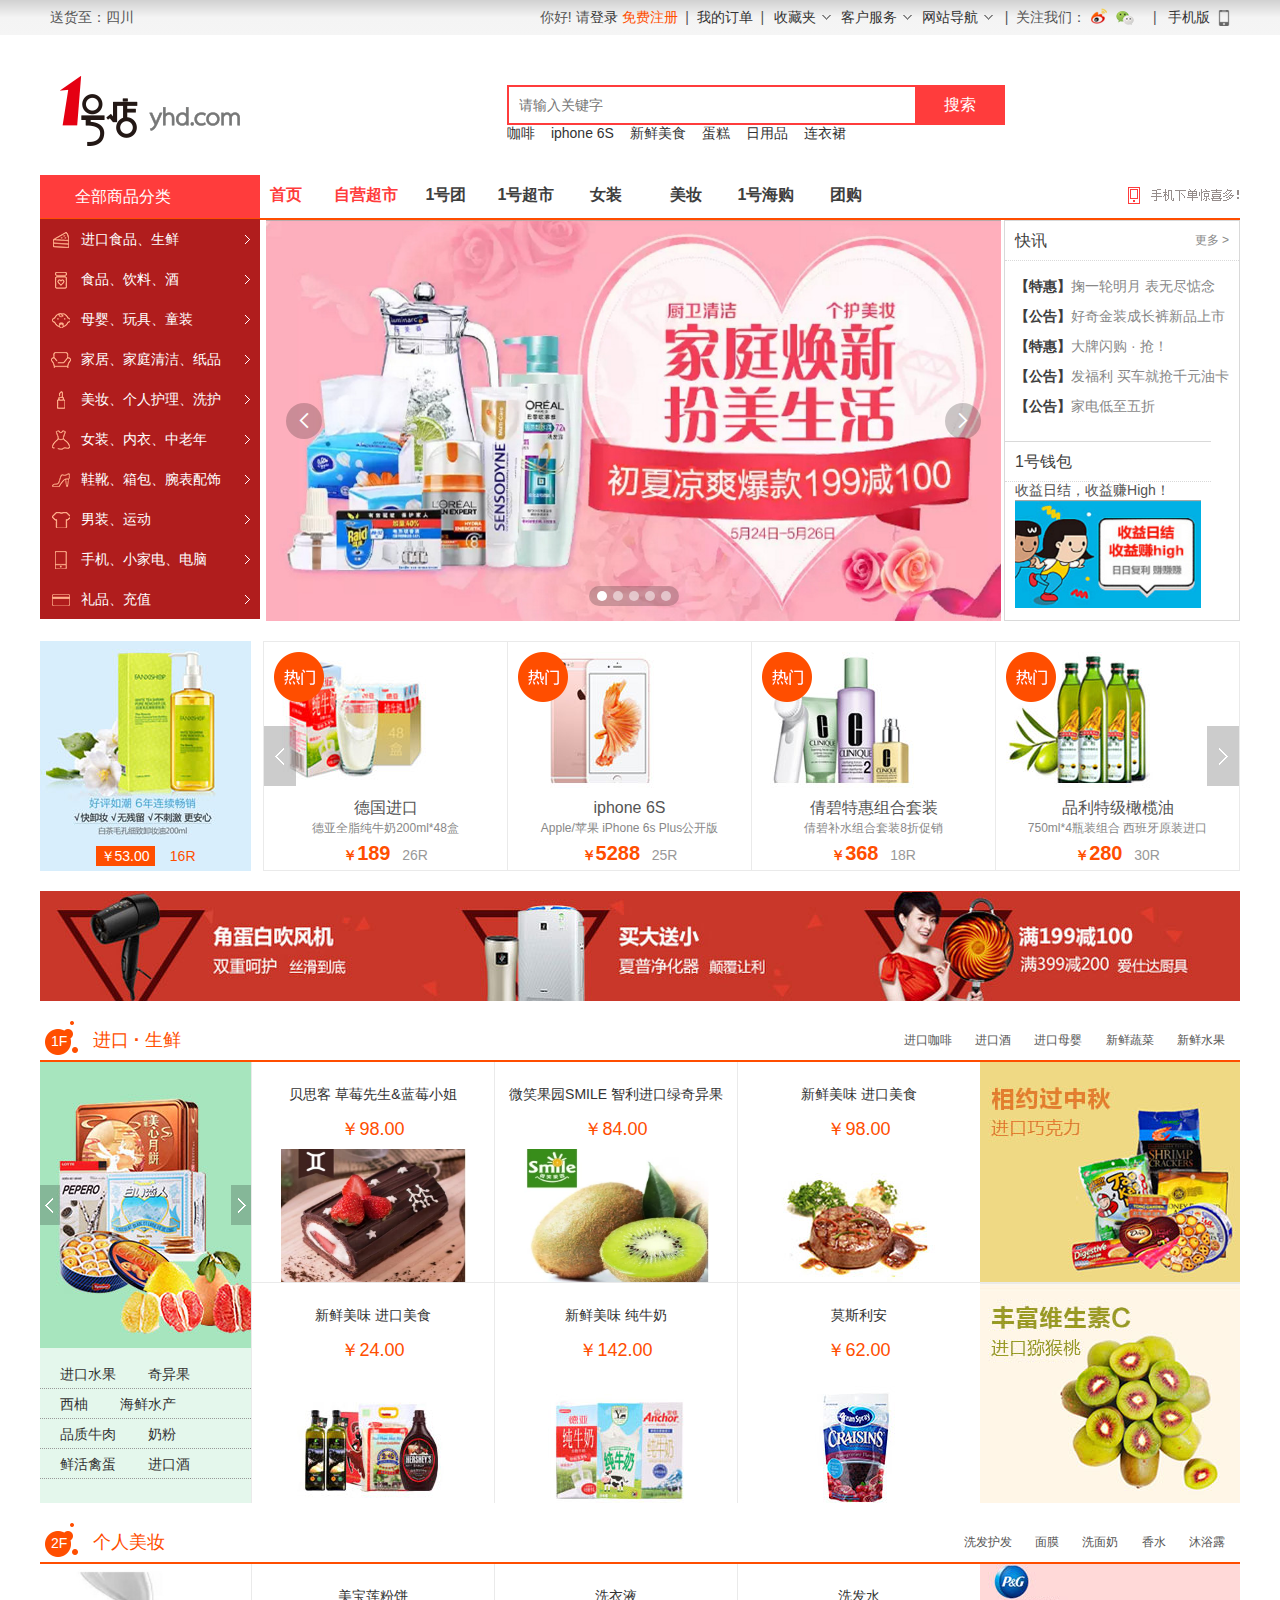
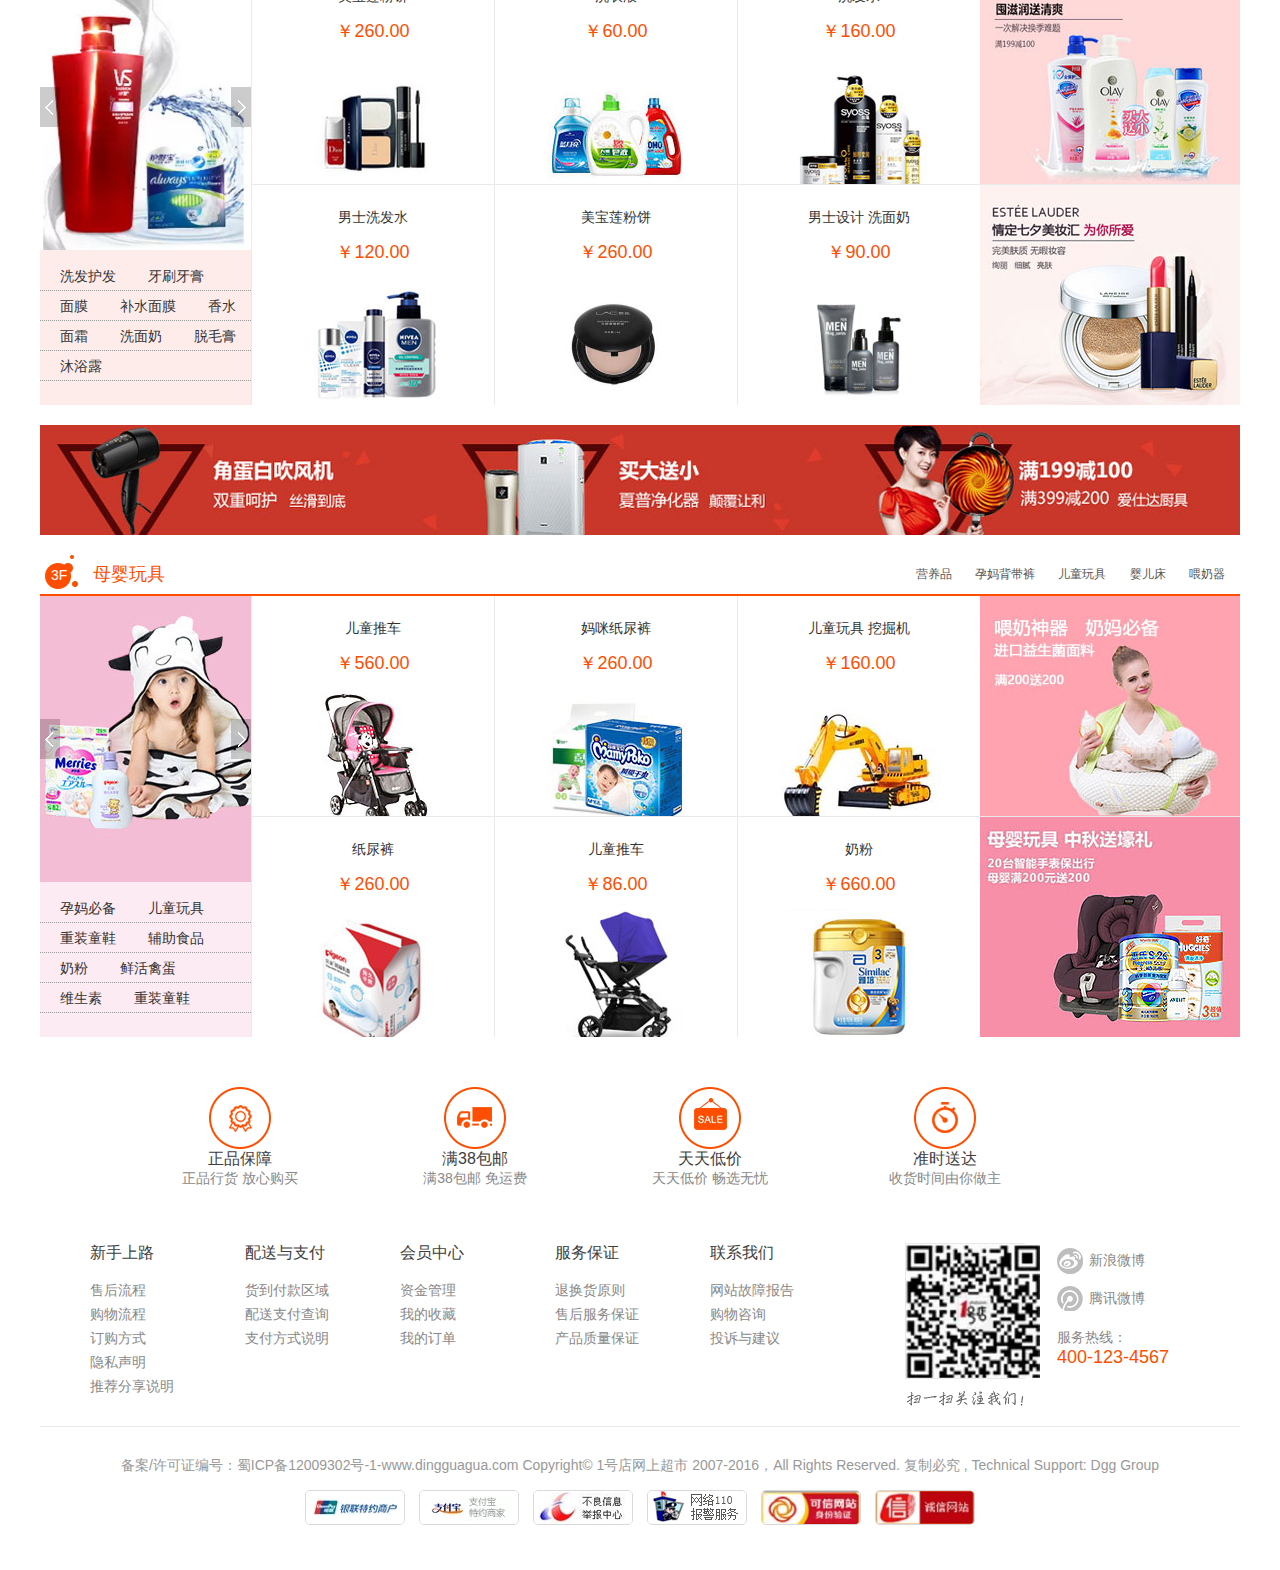
==== oneshop-web/target/oneshop-web/index.html @ 308c6af7 "2021-03-15 am" ====
<!DOCTYPE html>
<html>
<head lang="en">
    <meta charset="UTF-8">
    <title></title>
    <link type="text/css" rel="stylesheet" href="css/style.css"/>
    <link rel="stylesheet" href="third-party/layui/css/layui.css">
    <script src="third-party/jquery-1.8.3.min.js"></script>
    <script src="third-party/layui/layui.js"></script>
    <title>一号店</title>

</head>
<body>
<!--网页头部-->
<header>
    <div class="soubg">
        <div class="sou fl">
            <div class="s_city_b">
                <span>送货至：四川</span>
            </div>
        </div>
        <div class="fr top_right">
            <div class="fl">
                你好! 请<a href="#">登录</a>
                <a href="#" style="color:#ff4e00;">免费注册</a>&nbsp; | &nbsp;<a href="#">我的订单</a>&nbsp; |
            </div>
            <ul class="ss">
                <li class="ss_list">
                    <a href="#">收藏夹</a>
                </li>
                <li class="ss_list">
                    <a href="#">客户服务</a>

                    <div class="ss_list_bg">
                        <div class="ss_list_c">
                            <ul>
                                <li><a href="#">客户服务</a></li>
                                <li><a href="#">客户服务</a></li>
                                <li><a href="#">客户服务</a></li>
                            </ul>
                        </div>
                    </div>
                </li>
                <li class="ss_list">
                    <a href="#">网站导航</a>
                </li>
            </ul>
            <span class="fl">&nbsp;&nbsp; | &nbsp;关注我们：</span>
            <span class="s_sh">
                    <a href="#" class="sh1">新浪</a>
                    <a href="#" class="sh2">微信</a>
                </span>
            <span class="fr">&nbsp;&nbsp; | &nbsp;
                    <a href="#">手机版&nbsp;
                        <img src="images/s_tel.png" align="absmiddle"/>
                    </a>
                </span>
        </div>
    </div>

    <div class="top">
        <div class="logo">
            <a href="#">
                <img src="images/logo.png"/>
            </a>
        </div>
        <div class="search">
            <form>
                <input type="search" value="" placeholder="请输入关键字" class="s_ipt"/>
                <input type="submit" value="搜索" class="s_btn"/>
            </form>
            <div class="fl">
                <a href="#">咖啡</a>
                <a href="#">iphone 6S</a>
                <a href="#">新鲜美食</a>
                <a href="#">蛋糕</a>
                <a href="#">日用品</a>
                <a href="#">连衣裙</a>
            </div>
        </div>
    </div>
</header>
<!--网页主题部分-->
<section class="center clear">
    <!--商品列表、焦点图-->
    <div class="clear">
        <div class="menu_bg">
            <div class="menu">
                <!--Begin 商品分类详情 Begin-->
                <nav class="nav">
                    <div class="nav_t">全部商品分类</div>
                    <div class="leftNav">
                        <!--左边购物列表导航-->
                        <ul>
                            <li>
                                <div class="fj">
                                    <span class="n_img"><span></span><img src="images/nav1.png"/></span>
                                    <span class="fl">进口食品、生鲜</span>
                                </div>
                                <!--目前不显示，鼠标移入显示-->
                                <div class="zj">
                                    <div class="zj_l">
                                        <div class="zj_l_c">
                                            <h2>零食 / 糖果 / 巧克力</h2>
                                            <a href="#">坚果</a>|<a href="#">蜜饯</a>|<a href="#">红枣</a>|<a href="#">牛肉干</a>|<a
                                                href="#">巧克力</a>|
                                            <a href="#">口香糖</a>|<a href="#">海苔</a>|<a href="#">鱼干</a>|<a href="#">蜜饯</a>|<a
                                                href="#">红枣</a>|
                                            <a href="#">蜜饯</a>|<a href="#">红枣</a>|<a href="#">牛肉干</a>|<a href="#">蜜饯</a>|
                                        </div>
                                        <div class="zj_l_c">
                                            <h2>零食 / 糖果 / 巧克力</h2>
                                            <a href="#">坚果</a>|<a href="#">蜜饯</a>|<a href="#">红枣</a>|<a href="#">牛肉干</a>|<a
                                                href="#">巧克力</a>|
                                            <a href="#">口香糖</a>|<a href="#">海苔</a>|<a href="#">鱼干</a>|<a href="#">蜜饯</a>|<a
                                                href="#">红枣</a>|
                                            <a href="#">蜜饯</a>|<a href="#">红枣</a>|<a href="#">牛肉干</a>|<a href="#">蜜饯</a>|
                                        </div>
                                        <div class="zj_l_c">
                                            <h2>零食 / 糖果 / 巧克力</h2>
                                            <a href="#">坚果</a>|<a href="#">蜜饯</a>|<a href="#">红枣</a>|<a href="#">牛肉干</a>|<a
                                                href="#">巧克力</a>|
                                            <a href="#">口香糖</a>|<a href="#">海苔</a>|<a href="#">鱼干</a>|<a href="#">蜜饯</a>|<a
                                                href="#">红枣</a>|
                                            <a href="#">蜜饯</a>|<a href="#">红枣</a>|<a href="#">牛肉干</a>|<a href="#">蜜饯</a>|
                                        </div>
                                        <div class="zj_l_c">
                                            <h2>零食 / 糖果 / 巧克力</h2>
                                            <a href="#">坚果</a>|<a href="#">蜜饯</a>|<a href="#">红枣</a>|<a href="#">牛肉干</a>|<a
                                                href="#">巧克力</a>|
                                            <a href="#">口香糖</a>|<a href="#">海苔</a>|<a href="#">鱼干</a>|<a href="#">蜜饯</a>|<a
                                                href="#">红枣</a>|
                                            <a href="#">蜜饯</a>|<a href="#">红枣</a>|<a href="#">牛肉干</a>|<a href="#">蜜饯</a>|
                                        </div>
                                        <div class="zj_l_c">
                                            <h2>零食 / 糖果 / 巧克力</h2>
                                            <a href="#">坚果</a>|<a href="#">蜜饯</a>|<a href="#">红枣</a>|<a href="#">牛肉干</a>|<a
                                                href="#">巧克力</a>|
                                            <a href="#">口香糖</a>|<a href="#">海苔</a>|<a href="#">鱼干</a>|<a href="#">蜜饯</a>|<a
                                                href="#">红枣</a>|
                                            <a href="#">蜜饯</a>|<a href="#">红枣</a>|<a href="#">牛肉干</a>|<a href="#">蜜饯</a>|
                                        </div>
                                        <div class="zj_l_c">
                                            <h2>零食 / 糖果 / 巧克力</h2>
                                            <a href="#">坚果</a>|<a href="#">蜜饯</a>|<a href="#">红枣</a>|<a href="#">牛肉干</a>|<a
                                                href="#">巧克力</a>|
                                            <a href="#">口香糖</a>|<a href="#">海苔</a>|<a href="#">鱼干</a>|<a href="#">蜜饯</a>|<a
                                                href="#">红枣</a>|
                                            <a href="#">蜜饯</a>|<a href="#">红枣</a>|<a href="#">牛肉干</a>|<a href="#">蜜饯</a>|
                                        </div>
                                    </div>
                                    <div class="zj_r">
                                        <a href="#"><img src="images/n_img1.jpg" width="236" height="200"/></a>
                                        <a href="#"><img src="images/n_img2.jpg" width="236" height="200"/></a>
                                    </div>
                                </div>
                            </li>
                            <li>
                                <div class="fj">
                                    <span class="n_img"><span></span><img src="images/nav2.png"/></span>
                                    <span class="fl">食品、饮料、酒</span>
                                </div>
                                <div class="zj" style="top:-40px;">
                                    <div class="zj_l">
                                        <div class="zj_l_c">
                                            <h2>零食 / 糖果 / 巧克力2</h2>
                                            <a href="#">坚果</a>|<a href="#">蜜饯</a>|<a href="#">红枣</a>|<a href="#">牛肉干</a>|<a
                                                href="#">巧克力</a>|
                                            <a href="#">口香糖</a>|<a href="#">海苔</a>|<a href="#">鱼干</a>|<a href="#">蜜饯</a>|<a
                                                href="#">红枣</a>|
                                            <a href="#">蜜饯</a>|<a href="#">红枣</a>|<a href="#">牛肉干</a>|<a href="#">蜜饯</a>|
                                        </div>
                                        <div class="zj_l_c">
                                            <h2>零食 / 糖果 / 巧克力</h2>
                                            <a href="#">坚果</a>|<a href="#">蜜饯</a>|<a href="#">红枣</a>|<a href="#">牛肉干</a>|<a
                                                href="#">巧克力</a>|
                                            <a href="#">口香糖</a>|<a href="#">海苔</a>|<a href="#">鱼干</a>|<a href="#">蜜饯</a>|<a
                                                href="#">红枣</a>|
                                            <a href="#">蜜饯</a>|<a href="#">红枣</a>|<a href="#">牛肉干</a>|<a href="#">蜜饯</a>|
                                        </div>
                                    </div>
                                    <div class="zj_r">
                                        <a href="#"><img src="images/n_img1.jpg" width="236" height="200"/></a>
                                        <a href="#"><img src="images/n_img2.jpg" width="236" height="200"/></a>
                                    </div>
                                </div>
                            </li>
                            <li>
                                <div class="fj">
                                    <span class="n_img"><span></span><img src="images/nav3.png"/></span>
                                    <span class="fl">母婴、玩具、童装</span>
                                </div>
                                <div class="zj" style="top:-80px;">
                                    <div class="zj_l">
                                        <div class="zj_l_c">
                                            <h2>零食 / 糖果 / 巧克力3</h2>
                                            <a href="#">坚果</a>|<a href="#">蜜饯</a>|<a href="#">红枣</a>|<a href="#">牛肉干</a>|<a
                                                href="#">巧克力</a>|
                                            <a href="#">口香糖</a>|<a href="#">海苔</a>|<a href="#">鱼干</a>|<a href="#">蜜饯</a>|<a
                                                href="#">红枣</a>|
                                            <a href="#">蜜饯</a>|<a href="#">红枣</a>|<a href="#">牛肉干</a>|<a href="#">蜜饯</a>|
                                        </div>
                                    </div>
                                    <div class="zj_r">
                                        <a href="#"><img src="images/n_img1.jpg" width="236" height="200"/></a>
                                        <a href="#"><img src="images/n_img2.jpg" width="236" height="200"/></a>
                                    </div>
                                </div>
                            </li>
                            <li>
                                <div class="fj">
                                    <span class="n_img"><span></span><img src="images/nav4.png"/></span>
                                    <span class="fl">家居、家庭清洁、纸品</span>
                                </div>
                                <div class="zj" style="top:-120px;">
                                    <div class="zj_l">
                                        <div class="zj_l_c">
                                            <h2>零食 / 糖果 / 巧克力4</h2>
                                            <a href="#">坚果</a>|<a href="#">蜜饯</a>|<a href="#">红枣</a>|<a href="#">牛肉干</a>|<a
                                                href="#">巧克力</a>|
                                            <a href="#">口香糖</a>|<a href="#">海苔</a>|<a href="#">鱼干</a>|<a href="#">蜜饯</a>|<a
                                                href="#">红枣</a>|
                                            <a href="#">蜜饯</a>|<a href="#">红枣</a>|<a href="#">牛肉干</a>|<a href="#">蜜饯</a>|
                                        </div>
                                    </div>
                                    <div class="zj_r">
                                        <a href="#"><img src="images/n_img1.jpg" width="236" height="200"/></a>
                                        <a href="#"><img src="images/n_img2.jpg" width="236" height="200"/></a>
                                    </div>
                                </div>
                            </li>
                            <li>
                                <div class="fj">
                                    <span class="n_img"><span></span><img src="images/nav5.png"/></span>
                                    <span class="fl">美妆、个人护理、洗护</span>
                                </div>
                                <div class="zj" style="top:-160px;">
                                    <div class="zj_l">
                                        <div class="zj_l_c">
                                            <h2>零食 / 糖果 / 巧克力5</h2>
                                            <a href="#">坚果</a>|<a href="#">蜜饯</a>|<a href="#">红枣</a>|<a href="#">牛肉干</a>|<a
                                                href="#">巧克力</a>|
                                            <a href="#">口香糖</a>|<a href="#">海苔</a>|<a href="#">鱼干</a>|<a href="#">蜜饯</a>|<a
                                                href="#">红枣</a>|
                                            <a href="#">蜜饯</a>|<a href="#">红枣</a>|<a href="#">牛肉干</a>|<a href="#">蜜饯</a>|
                                        </div>
                                    </div>
                                    <div class="zj_r">
                                        <a href="#"><img src="images/n_img1.jpg" width="236" height="200"/></a>
                                        <a href="#"><img src="images/n_img2.jpg" width="236" height="200"/></a>
                                    </div>
                                </div>
                            </li>
                            <li>
                                <div class="fj">
                                    <span class="n_img"><span></span><img src="images/nav6.png"/></span>
                                    <span class="fl">女装、内衣、中老年</span>
                                </div>
                                <div class="zj" style="top:-200px;">
                                    <div class="zj_l">
                                        <div class="zj_l_c">
                                            <h2>零食 / 糖果 / 巧克力6</h2>
                                            <a href="#">坚果</a>|<a href="#">蜜饯</a>|<a href="#">红枣</a>|<a href="#">牛肉干</a>|<a
                                                href="#">巧克力</a>|
                                            <a href="#">口香糖</a>|<a href="#">海苔</a>|<a href="#">鱼干</a>|<a href="#">蜜饯</a>|<a
                                                href="#">红枣</a>|
                                            <a href="#">蜜饯</a>|<a href="#">红枣</a>|<a href="#">牛肉干</a>|<a href="#">蜜饯</a>|
                                        </div>
                                    </div>
                                    <div class="zj_r">
                                        <a href="#"><img src="images/n_img1.jpg" width="236" height="200"/></a>
                                        <a href="#"><img src="images/n_img2.jpg" width="236" height="200"/></a>
                                    </div>
                                </div>
                            </li>
                            <li>
                                <div class="fj">
                                    <span class="n_img"><span></span><img src="images/nav7.png"/></span>
                                    <span class="fl">鞋靴、箱包、腕表配饰</span>
                                </div>
                                <div class="zj" style="top:-240px;">
                                    <div class="zj_l">
                                        <div class="zj_l_c">
                                            <h2>零食 / 糖果 / 巧克力7</h2>
                                            <a href="#">坚果</a>|<a href="#">蜜饯</a>|<a href="#">红枣</a>|<a href="#">牛肉干</a>|<a
                                                href="#">巧克力</a>|
                                            <a href="#">口香糖</a>|<a href="#">海苔</a>|<a href="#">鱼干</a>|<a href="#">蜜饯</a>|<a
                                                href="#">红枣</a>|
                                            <a href="#">蜜饯</a>|<a href="#">红枣</a>|<a href="#">牛肉干</a>|<a href="#">蜜饯</a>|
                                        </div>
                                    </div>
                                    <div class="zj_r">
                                        <a href="#"><img src="images/n_img1.jpg" width="236" height="200"/></a>
                                        <a href="#"><img src="images/n_img2.jpg" width="236" height="200"/></a>
                                    </div>
                                </div>
                            </li>
                            <li>
                                <div class="fj">
                                    <span class="n_img"><span></span><img src="images/nav8.png"/></span>
                                    <span class="fl">男装、运动</span>
                                </div>
                                <div class="zj" style="top:-280px;">
                                    <div class="zj_l">
                                        <div class="zj_l_c">
                                            <h2>零食 / 糖果 / 巧克力8</h2>
                                            <a href="#">坚果</a>|<a href="#">蜜饯</a>|<a href="#">红枣</a>|<a href="#">牛肉干</a>|<a
                                                href="#">巧克力</a>|
                                            <a href="#">口香糖</a>|<a href="#">海苔</a>|<a href="#">鱼干</a>|<a href="#">蜜饯</a>|<a
                                                href="#">红枣</a>|
                                            <a href="#">蜜饯</a>|<a href="#">红枣</a>|<a href="#">牛肉干</a>|<a href="#">蜜饯</a>|
                                        </div>
                                    </div>
                                    <div class="zj_r">
                                        <a href="#"><img src="images/n_img1.jpg" width="236" height="200"/></a>
                                        <a href="#"><img src="images/n_img2.jpg" width="236" height="200"/></a>
                                    </div>
                                </div>
                            </li>
                            <li>
                                <div class="fj">
                                    <span class="n_img"><span></span><img src="images/nav9.png"/></span>
                                    <span class="fl">手机、小家电、电脑</span>
                                </div>
                                <div class="zj" style="top:-320px;">
                                    <div class="zj_l">
                                        <div class="zj_l_c">
                                            <h2>零食 / 糖果 / 巧克力9</h2>
                                            <a href="#">坚果</a>|<a href="#">蜜饯</a>|<a href="#">红枣</a>|<a href="#">牛肉干</a>|<a
                                                href="#">巧克力</a>|
                                            <a href="#">口香糖</a>|<a href="#">海苔</a>|<a href="#">鱼干</a>|<a href="#">蜜饯</a>|<a
                                                href="#">红枣</a>|
                                            <a href="#">蜜饯</a>|<a href="#">红枣</a>|<a href="#">牛肉干</a>|<a href="#">蜜饯</a>|
                                        </div>
                                    </div>
                                    <div class="zj_r">
                                        <a href="#"><img src="images/n_img1.jpg" width="236" height="200"/></a>
                                        <a href="#"><img src="images/n_img2.jpg" width="236" height="200"/></a>
                                    </div>
                                </div>
                            </li>
                            <li>
                                <div class="fj">
                                    <span class="n_img"><span></span><img src="images/nav10.png"/></span>
                                    <span class="fl">礼品、充值</span>
                                </div>
                                <div class="zj" style="top:-360px;">
                                    <div class="zj_l">
                                        <div class="zj_l_c">
                                            <h2>零食 / 糖果 / 巧克力10</h2>
                                            <a href="#">坚果</a>|<a href="#">蜜饯</a>|<a href="#">红枣</a>|<a href="#">牛肉干</a>|<a
                                                href="#">巧克力</a>|
                                            <a href="#">口香糖</a>|<a href="#">海苔</a>|<a href="#">鱼干</a>|<a href="#">蜜饯</a>|<a
                                                href="#">红枣</a>|
                                            <a href="#">蜜饯</a>|<a href="#">红枣</a>|<a href="#">牛肉干</a>|<a href="#">蜜饯</a>|
                                        </div>
                                    </div>
                                    <div class="zj_r">
                                        <a href="#"><img src="images/n_img1.jpg" width="236" height="200"/></a>
                                        <a href="#"><img src="images/n_img2.jpg" width="236" height="200"/></a>
                                    </div>
                                </div>
                            </li>
                        </ul>
                    </div>
                </nav>
                <!--End 商品分类详情 End-->
                <nav>
                    <ul class="menu_r">
                        <li class="active"><a href="">首页</a></li>
                        <li class="active"><a href="">自营超市</a></li>
                        <li><a href="">1号团</a></li>
                        <li><a href="">1号超市</a></li>
                        <li><a href="">女装</a></li>
                        <li><a href="">美妆</a></li>
                        <li><a href="">1号海购</a></li>
                        <li><a href="">团购</a></li>
                    </ul>
                </nav>
                <a href="#" class="m_ad"><img src="images/phone.png" alt=""/></a>
            </div>
        </div>
        <!--焦点图-->
        <div class="banner">
            <div class="layui-carousel" id="test1">
                <div carousel-item>
                    <div><img src="images/ban1.jpg" width="735px" height="401px"/></div>
                    <div><img src="images/baby_b1.jpg" width="735px" height="401px"/></div>
                    <div><img src="images/baby_b2.jpg" width="735px" height="401px"/></div>
                    <div><img src="images/ca_1.jpg" width="735px" height="401px"/></div>
                    <div><img src="images/ca_3.jpg" width="735px" height="401px"/></div>
                </div>
            </div>
        </div>
        <!--新闻列表-->
        <div class="inews">
            <div class="news_t">
                <h3 class="fl">快讯</h3>
                <span class="fr"><a href="#">更多 ></a></span>
            </div>
            <ul>
                <li><span>【特惠】</span><a href="#">掬一轮明月 表无尽惦念</a></li>
                <li><span>【公告】</span><a href="#">好奇金装成长裤新品上市</a></li>
                <li><span>【特惠】</span><a href="#">大牌闪购 · 抢！</a></li>
                <li><span>【公告】</span><a href="#">发福利 买车就抢千元油卡</a></li>
                <li><span>【公告】</span><a href="#">家电低至五折</a></li>
            </ul>
            <div class="charge_t">
                <h3>1号钱包</h3>
                <p>收益日结，收益赚High！</p>
                <img src="images/oneAD.jpg" alt=""/>
            </div>
        </div>
    </div>

    <!--Begin 热门商品 Begin-->
    <div class="content clear ">
        <div class="hot">
            <div class="img">
                <img src="images/l_img.jpg" width="188" height="188"/>
            </div>
            <div class="pri_bg">
                <span class="price fl">￥53.00</span>
                <span class="fr">16R</span>
            </div>
        </div>
        <div class="hot_pro">
            <div id="feature">
                <ul class="featureUL">
                    <li class="featureBox">
                        <div class="h_icon"><img src="images/hot.png" width="50" height="50"/></div>
                        <div class="imgbg">
                            <a href="#"><img src="images/hot1.jpg" width="160" height="136"/></a>
                        </div>
                        <div class="name">
                            <a href="#">
                                <h2>德国进口</h2>
                                德亚全脂纯牛奶200ml*48盒
                            </a>
                        </div>
                        <div class="price">
                            <strong>￥<span>189</span></strong> &nbsp; 26R
                        </div>
                    </li>
                    <li class="featureBox">
                        <div class="h_icon"><img src="images/hot.png" width="50" height="50"/></div>
                        <div class="imgbg">
                            <a href="#"><img src="images/hot2.jpg" width="160" height="136"/></a>
                        </div>
                        <div class="name">
                            <a href="#">
                                <h2>iphone 6S</h2>
                                Apple/苹果 iPhone 6s Plus公开版
                            </a>
                        </div>
                        <div class="price">
                            <strong>￥<span>5288</span></strong> &nbsp; 25R
                        </div>
                    </li>
                    <li class="featureBox">
                        <div class="h_icon"><img src="images/hot.png" width="50" height="50"/></div>
                        <div class="imgbg">
                            <a href="#"><img src="images/hot3.jpg" width="160" height="136"/></a>
                        </div>
                        <div class="name">
                            <a href="#">
                                <h2>倩碧特惠组合套装</h2>
                                倩碧补水组合套装8折促销
                            </a>
                        </div>
                        <div class="price">
                            <strong>￥<span>368</span></strong> &nbsp; 18R
                        </div>
                    </li>
                    <li class="featureBox">
                        <div class="h_icon"><img src="images/hot.png" width="50" height="50"/></div>
                        <div class="imgbg">
                            <a href="#"><img src="images/hot4.jpg" width="160" height="136"/></a>
                        </div>
                        <div class="name">
                            <a href="#">
                                <h2>品利特级橄榄油</h2>
                                750ml*4瓶装组合 西班牙原装进口
                            </a>
                        </div>
                        <div class="price">
                            <strong>￥<span>280</span></strong> &nbsp; 30R
                        </div>
                    </li>
                </ul>
                <a class="h_prev" href="#">Previous</a>
                <a class="h_next" href="#">Next</a>
            </div>
        </div>
    </div>

    <!--广告-->
    <div class="content">
        <img src="images/mban_2.jpg"/>
    </div>

    <!--Begin 进口 生鲜 Begin-->
    <section class="content clear">
        <div class="floorTitle ">
            <span class="floor_num">1F</span>
            <span class="fl">进口 <b>·</b> 生鲜</span>
            <div class="i_mores fr">
                <a href="#">进口咖啡</a>
                <a href="#">进口酒</a>
                <a href="#">进口母婴</a>
                <a href="#">新鲜蔬菜</a>
                <a href="#">新鲜水果</a>
            </div>
        </div>
        <div class="main">
            <div class="fresh_left">
                <div class="fre_ban">
                    <div id="imgPlay1">
                        <ul class="imgs" id="actor1">
                            <li><a href="#"><img src="images/fre_r.jpg" width="211" height="286"/></a></li>
                        </ul>
                        <div class="prevf">上一张</div>
                        <div class="nextf">下一张</div>
                    </div>
                </div>
                <div class="fresh_txt">
                    <div class="fresh_txt_c">
                        <a href="#">进口水果</a><a href="#">奇异果</a><a href="#">西柚</a><a href="#">海鲜水产</a><a
                            href="#">品质牛肉</a><a
                            href="#">奶粉</a><a href="#">鲜活禽蛋</a><a href="#">进口酒</a><a href="#">进口奶粉</a><a
                            href="#">鲜活禽蛋</a>
                    </div>
                </div>
            </div>
            <div class="fresh_mid">
                <ul>
                    <li>
                        <div class="name"><a href="#">贝思客 草莓先生&蓝莓小姐</a></div>
                        <div class="price">
                            <span>￥98.00</span>
                        </div>
                        <div class="img"><a href="#"><img src="images/fre_1.jpg" width="185" height="155"/></a></div>
                    </li>
                    <li>
                        <div class="name"><a href="#">微笑果园SMILE 智利进口绿奇异果</a></div>
                        <div class="price">
                            <span>￥84.00</span>
                        </div>
                        <div class="img"><a href="#"><img src="images/fre_2.jpg" width="185" height="155"/></a></div>
                    </li>
                    <li>
                        <div class="name"><a href="#">新鲜美味 进口美食</a></div>
                        <div class="price">
                            <span>￥98.00</span>
                        </div>
                        <div class="img"><a href="#"><img src="images/fre_3.jpg" width="185" height="155"/></a></div>
                    </li>
                    <li>
                        <div class="name"><a href="#">新鲜美味 进口美食</a></div>
                        <div class="price">
                            <span>￥24.00</span>
                        </div>
                        <div class="img"><a href="#"><img src="images/fre_4.jpg" width="185" height="155"/></a></div>
                    </li>
                    <li>
                        <div class="name"><a href="#">新鲜美味 纯牛奶</a></div>
                        <div class="price">
                            <span>￥142.00</span>
                        </div>
                        <div class="img"><a href="#"><img src="images/fre_5.jpg" width="185" height="155"/></a></div>
                    </li>
                    <li>
                        <div class="name"><a href="#">莫斯利安</a></div>
                        <div class="price">
                            <span>￥62.00</span>
                        </div>
                        <div class="img"><a href="#"><img src="images/fre_6.jpg" width="185" height="155"/></a></div>
                    </li>
                </ul>
            </div>
            <div class="fresh_right">
                <ul>
                    <li><a href="#"><img src="images/fre_b1.jpg" width="260" height="220"/></a></li>
                    <li><a href="#"><img src="images/fre_b2.jpg" width="260" height="220"/></a></li>
                </ul>
            </div>
        </div>
    </section>
    <!--End 进口 生鲜 End-->

    <!--Begin 个人美妆 Begin-->
    <section class="content clear">
        <div class="floorTitle ">
            <span class="floor_num">2F</span>
            <span class="fl">个人美妆</span>
            <div class="i_mores fr">
                <a href="#">洗发护发</a>
                <a href="#">面膜</a>
                <a href="#">洗面奶</a>
                <a href="#">香水</a>
                <a href="#">沐浴露</a>
            </div>
        </div>
        <div class="main">
            <div class="make_left">
                <div class="make_ban">
                    <div id="imgPlay3">
                        <ul class="imgs" id="actor3">
                            <li><a href="#"><img src="images/make_r.jpg" width="211" height="286"/></a></li>
                        </ul>
                        <div class="prev_m">上一张</div>
                        <div class="next_m">下一张</div>
                    </div>
                </div>
                <div class="fresh_txt">
                    <div class="fresh_txt_c">
                        <a href="#">洗发护发</a><a href="#">牙刷牙膏</a><a href="#">面膜</a><a href="#">补水面膜</a><a href="#">香水</a><a
                            href="#">面霜</a><a href="#">洗面奶</a><a href="#">脱毛膏</a><a href="#">沐浴露</a>
                    </div>
                </div>
            </div>
            <div class="fresh_mid">
                <ul>
                    <li>
                        <div class="name"><a href="#">美宝莲粉饼</a></div>
                        <div class="price">
                            <span>￥260.00</span>
                        </div>
                        <div class="img"><a href="#"><img src="images/make_1.jpg" width="185" height="155"/></a></div>
                    </li>
                    <li>
                        <div class="name"><a href="#">洗衣液</a></div>
                        <div class="price">
                            <span>￥60.00</span>
                        </div>
                        <div class="img"><a href="#"><img src="images/make_2.jpg" width="185" height="155"/></a></div>
                    </li>
                    <li>
                        <div class="name"><a href="#">洗发水</a></div>
                        <div class="price">
                            <span>￥160.00</span>
                        </div>
                        <div class="img"><a href="#"><img src="images/make_3.jpg" width="185" height="155"/></a></div>
                    </li>
                    <li>
                        <div class="name"><a href="#">男士洗发水</a></div>
                        <div class="price">
                            <span>￥120.00</span>
                        </div>
                        <div class="img"><a href="#"><img src="images/make_4.jpg" width="185" height="155"/></a></div>
                    </li>
                    <li>
                        <div class="name"><a href="#">美宝莲粉饼</a></div>
                        <div class="price">
                            <span>￥260.00</span>
                        </div>
                        <div class="img"><a href="#"><img src="images/make_5.jpg" width="185" height="155"/></a></div>
                    </li>
                    <li>
                        <div class="name"><a href="#">男士设计 洗面奶</a></div>
                        <div class="price">
                            <span>￥90.00</span>
                        </div>
                        <div class="img"><a href="#"><img src="images/make_6.jpg" width="185" height="155"/></a></div>
                    </li>
                </ul>
            </div>
            <div class="fresh_right">
                <ul>
                    <li><a href="#"><img src="images/make_b1.jpg" width="260" height="220"/></a></li>
                    <li><a href="#"><img src="images/make_b2.jpg" width="260" height="220"/></a></li>
                </ul>
            </div>
        </div>
    </section>
    <!--End 个人美妆 End-->

    <div class="content">
        <img src="images/mban_2.jpg" width="1200" height="110"/>
    </div>

    <!--Begin 母婴玩具 Begin-->
    <section class="content">
        <div class="floorTitle">
            <span class="floor_num">3F</span>
            <span class="fl">母婴玩具</span>
            <div class="i_mores fr">
                <a href="#">营养品</a>
                <a href="#">孕妈背带裤</a>
                <a href="#">儿童玩具</a>
                <a href="#">婴儿床</a>
                <a href="#">喂奶器</a>
            </div>
        </div>
        <div class="main">
            <div class="baby_left">
                <div class="baby_ban">
                    <div id="imgPlay4">
                        <ul class="imgs" id="actor4">
                            <li><a href="#"><img src="images/baby_r.jpg" width="211" height="286"/></a></li>
                            <li><a href="#"><img src="images/baby_r.jpg" width="211" height="286"/></a></li>
                            <li><a href="#"><img src="images/baby_r.jpg" width="211" height="286"/></a></li>
                        </ul>
                        <div class="prev_b">上一张</div>
                        <div class="next_b">下一张</div>
                    </div>
                </div>
                <div class="fresh_txt">
                    <div class="fresh_txt_c">
                        <a href="#">孕妈必备</a><a href="#">儿童玩具</a><a href="#">重装童鞋</a><a href="#">辅助食品</a><a
                            href="#">奶粉</a><a
                            href="#">鲜活禽蛋</a><a href="#">维生素</a><a href="#">重装童鞋</a><a href="#">辅助食品</a>
                    </div>
                </div>
            </div>
            <div class="fresh_mid">
                <ul>
                    <li>
                        <div class="name"><a href="#">儿童推车</a></div>
                        <div class="price">
                            <span>￥560.00</span>
                        </div>
                        <div class="img"><a href="#"><img src="images/baby_1.jpg" width="185" height="155"/></a></div>
                    </li>
                    <li>
                        <div class="name"><a href="#">妈咪纸尿裤</a></div>
                        <div class="price">
                            <span>￥260.00</span>
                        </div>
                        <div class="img"><a href="#"><img src="images/baby_2.jpg" width="185" height="155"/></a></div>
                    </li>
                    <li>
                        <div class="name"><a href="#">儿童玩具 挖掘机</a></div>
                        <div class="price">
                            <span>￥160.00</span>
                        </div>
                        <div class="img"><a href="#"><img src="images/baby_3.jpg" width="185" height="155"/></a></div>
                    </li>
                    <li>
                        <div class="name"><a href="#">纸尿裤</a></div>
                        <div class="price">
                            <span>￥260.00</span>
                        </div>
                        <div class="img"><a href="#"><img src="images/baby_4.jpg" width="185" height="155"/></a></div>
                    </li>
                    <li>
                        <div class="name"><a href="#">儿童推车</a></div>
                        <div class="price">
                            <span>￥86.00</span>
                        </div>
                        <div class="img"><a href="#"><img src="images/baby_5.jpg" width="185" height="155"/></a></div>
                    </li>
                    <li>
                        <div class="name"><a href="#">奶粉</a></div>
                        <div class="price">
                            <span>￥660.00</span>
                        </div>
                        <div class="img"><a href="#"><img src="images/baby_6.jpg" width="185" height="155"/></a></div>
                    </li>
                </ul>
            </div>
            <div class="fresh_right">
                <ul>
                    <li><a href="#"><img src="images/baby_b1.jpg" width="260" height="220"/></a></li>
                    <li><a href="#"><img src="images/baby_b2.jpg" width="260" height="220"/></a></li>
                </ul>
            </div>
        </div>
    </section>
    <!--End 母婴玩具 End-->
</section>
<!--网页底部-->
<footer class="center">
    <!-- Footer -->
    <div class="b_btm_bg b_btm_c">
        <ul class="b_btm">
            <li>
                <a><img src="images/b1.png" width="62" height="62"/></a>
                <div><h2>正品保障</h2>正品行货 放心购买</div>
            </li>
            <li>
                <a><img src="images/b2.png" width="62" height="62"/></a>
                <div><h2>满38包邮</h2>满38包邮 免运费</div>
            </li>
            <li>
                <a><img src="images/b3.png" width="62" height="62"/></a>
                <div><h2>天天低价</h2>天天低价 畅选无忧</div>
            </li>
            <li>
                <a><img src="images/b4.png" width="62" height="62"/></a>
                <div><h2>准时送达</h2>收货时间由你做主</div>
            </li>
        </ul>
    </div>
    <div class="b_nav">
        <dl>
            <dt><a href="#">新手上路</a></dt>
            <dd><a href="#">售后流程</a></dd>
            <dd><a href="#">购物流程</a></dd>
            <dd><a href="#">订购方式</a></dd>
            <dd><a href="#">隐私声明</a></dd>
            <dd><a href="#">推荐分享说明</a></dd>
        </dl>
        <dl>
            <dt><a href="#">配送与支付</a></dt>
            <dd><a href="#">货到付款区域</a></dd>
            <dd><a href="#">配送支付查询</a></dd>
            <dd><a href="#">支付方式说明</a></dd>
        </dl>
        <dl>
            <dt><a href="#">会员中心</a></dt>
            <dd><a href="#">资金管理</a></dd>
            <dd><a href="#">我的收藏</a></dd>
            <dd><a href="#">我的订单</a></dd>
        </dl>
        <dl>
            <dt><a href="#">服务保证</a></dt>
            <dd><a href="#">退换货原则</a></dd>
            <dd><a href="#">售后服务保证</a></dd>
            <dd><a href="#">产品质量保证</a></dd>
        </dl>
        <dl>
            <dt><a href="#">联系我们</a></dt>
            <dd><a href="#">网站故障报告</a></dd>
            <dd><a href="#">购物咨询</a></dd>
            <dd><a href="#">投诉与建议</a></dd>
        </dl>
        <div class="b_tel_bg">
            <a href="#" class="b_sh1">新浪微博</a>
            <a href="#" class="b_sh2">腾讯微博</a>

            <p>
                服务热线：<br/>
                <span>400-123-4567</span>
            </p>
        </div>
        <div class="b_er">
            <div class="b_er_c"><img src="images/er.gif"/></div>
            <img src="images/ss.png"/>
        </div>
    </div>
    <div class="btmbg">
        <div class="btm">
            备案/许可证编号：蜀ICP备12009302号-1-www.dingguagua.com Copyright© 1号店网上超市 2007-2016，All Rights Reserved. 复制必究 ,
            Technical Support: Dgg Group <br/>
            <img src="images/b_1.gif"/>
            <img src="images/b_2.gif"/>
            <img src="images/b_3.gif"/>
            <img src="images/b_4.gif"/>
            <img src="images/b_5.gif"/>
            <img src="images/b_6.gif"/>
        </div>
    </div>
    <!--Footer -->
</footer>
</body>
</html>
<script>
    layui.use('carousel', function () {
        var carousel = layui.carousel;
        //建造实例
        carousel.render({
            elem: '#test1'
            , width: '735px' //设置容器宽度
            , height: '401px'
            , arrow: 'always' //始终显示箭头
            //,anim: 'updown' //切换动画方式
        });
    });
</script>
---- oneshop-web/target/oneshop-web/css/style.css ----
﻿*{
    margin: 0;
    padding: 0;
}
body {
    font-size: 12px;
    line-height: 25px;
    color: #555555;
    margin: 0 auto;
}
a {
    color: #555555;
    text-decoration: none;
}
a:hover {
    color: #ff4e00;
}
img {
    border: 0;
}
ul, li, dl, dt, dd {
    list-style: none;
}
.fl {
    float: left;
}
.fr {
    float: right;
}
.clear:after{
    content: '';
    display: block;
    clear: both;
}
.center{
    width: 1200px;
    margin: 0 auto;
}


/*---------------header---------------*/
.soubg {
    width: 100%;
    min-width: 1200px;
    height: 35px;
    line-height: 35px;
    background: linear-gradient(to bottom, #d1d1d1,  #f4f4f4, #f5f5f5);
}
.sou{
    margin-left: 50px;
}
.top_right{
    margin-right: 50px;
}
.s_city_b {
    width: 150px;
    height: 35px;
    float: left;
}
.ss {
    /*width: 225px;*/
    height: 35px;
    float: left;
}
.ss_list {
    height: 35px;
    background: url(../images/t_arrow.gif) no-repeat right center;
    float: left;
    margin-left: 10px;
    padding-right: 15px;
    position: relative;
}
.ss_list:hover .ss_list_bg {
    display: block;
}
.ss_list_bg {
    width: 116px;
    overflow: hidden;
    position: absolute;
    left: 50%;
    top: 29px;
    margin-left: -58px;
    z-index: 900;
    display: none;
}
.ss_list_c {
    overflow: hidden;
    background-color: #FFF;
    margin-top: 6px;
    padding: 10px 0;
    border: 1px solid #cdcdcd;
}
.ss_list_c ul li {
    height: 25px;
    line-height: 25px;
    overflow: hidden;
    text-align: center;
}
.s_sh {
    width: 55px;
    height: 35px;
    overflow: hidden;
    float: left;
}
.s_sh a {
    width: 20px;
    height: 35px;
    line-height: 35px;
    overflow: hidden;
    float: left;
    display: inline;
    margin: 0 3px;
    text-indent: -9999em;
}
.s_sh a.sh1 {
    background: url(../images/sh1.png) no-repeat center 8px;
}
.s_sh a.sh2 {
    background: url(../images/sh2.png) no-repeat center center;
}
/*头部，logo和搜索*/
.top {
    width: 1200px;
    height: 140px;
}
.logo {
    width: 207px;
    height: 72px;
    overflow: hidden;
    float: left;
    display: inline;
    margin-top: 40px;
    margin-left: 60px;
    box-sizing: border-box;
}
.search {
    width: 520px;
    height: 65px;
    overflow: hidden;
    float: left;
    display: inline;
    margin-left: 240px;
    margin-top: 50px;
}
.s_ipt {
    width: 408px;
    height: 40px;
    line-height: 36px;
    overflow: hidden;
    color: #555555;
    font-size: 14px;
    float: left;
    padding: 0 10px;
    border: 2px solid #ff3c3c;
    border-right: 0;
}
.s_btn {
    width: 90px;
    height: 40px;
    line-height: 40px;
    background-color: #ff3c3c;
    color: #FFF;
    font-size: 16px;
    text-align: center;
    float: left;
    border: 0;
    cursor: pointer;
}
.search a {
    margin-right: 12px;
    display: inline-block;
}
.i_car {
    width: 120px;
    height: 38px;
    line-height: 38px;
    background: #f6f6f6 url(../images/car.png) no-repeat 10px center;
    float: right;
    margin-top: 50px;
    border: 1px solid #d9d9d9;
    position: relative;
}
.car_t {
    width: 80px;
    height: 38px;
    overflow: hidden;
    font-size: 14px;
    margin-left: 38px;
    cursor: pointer;
    padding-left: 10px;
}
.car_t span {
    color: #ff3c3c;
}
.i_car:hover .car_bg {
    display: block;
}
.car_bg {
    width: 283px;
    overflow: hidden;
    background-color: #FFF;
    border: 1px solid #d9d9d9;
    position: absolute;
    right: -1px;
    top: 38px;
    z-index: 900;
    display: none;
}

/*---------------首页---------------*/
/*主体部分，焦点图部分*/
.menu_bg {
    width: 100%;
    min-width: 1200px;
    height: 43px;
    border-bottom: 2px solid #ff4e00;
}
.menu {
    width: 1200px;
    height: 43px;
    line-height: 43px;
    color: #3e3e3e;
    font-size: 16px;
    position: relative;
    z-index: 800;
}
ul.menu_r {
    width: 720px;
    height: 40px;
    line-height: 40px;
    float: left;
    margin-left: 211px;
}
ul.menu_r li {
    width: 70px;
    height: 40px;
    text-align: center;
    float: left;
    display: inline;
    margin-right: 10px;
    font-weight: bold;
}
ul.menu_r li a {
    color: #3e3e3e;
}
ul.menu_r li a:hover, ul.menu_r .active a {
    color: #ff3c3c;
}

.m_ad {
    width: 260px;
    height: 43px;
    line-height: 40px;
    overflow: hidden;
    color: #ff3600;
    font-size: 20px;
    font-weight: bold;
    text-align: right;
    float: right;
}
.nav {
    width: 220px;
    background-color: #ff3c3c;
    position: absolute;
    left: 0;
    top: 0;
}
.nav_t {
    width: 220px;
    height: 43px;
    line-height: 43px;
    overflow: hidden;
    color: #FFF;
    font-size: 16px;
    text-indent: 35px;
}
.leftNav {
    width: 220px;
    background-color: #b01d1d;
    position: absolute;
    left: 0;
    top: 44px;
}
.none {
    display: none;
}
.leftNav ul li {
    height: 40px;
    line-height: 40px;
    background: url(../images/n_arrow.gif) no-repeat 204px center;
    color: #FFF;
    font-size: 14px;
    margin-left: 1px;
    cursor: pointer;
    position: relative;
    /*鼠标移入过渡动画*/
    transition: all 1s;
}
/*鼠标移入商品列表，右移*/
.leftNav ul li:hover{
    transform: translate(20px,0);
}
.leftNav ul li .n_img {
    width: 20px;
    height: 21px;
    text-align: center;
    float: left;
    margin:0 10px ;
}
.leftNav ul li .n_img span {
    height: 100%;
    vertical-align: middle;
    display: inline-block;
}
.leftNav ul li .n_img img {
    vertical-align: middle;
}

.leftNav ul li ul {
    width: 220px;
    min-height: 70px;
    overflow: hidden;
    position: absolute;
    left: 196px;
    top: 0;
    border: 1px solid #d4d2d2;
    border-left: 0;
    z-index: 900;
    display: none;
}

.leftNav ul li ul li {
    width: 195px;
    height: auto;
    line-height: 25px;
    overflow: hidden;
    font-size: 12px;
    font-weight: normal;
    background: none;
    margin: 10px auto;
    padding: 0 0 5px;
    border-bottom: 1px dashed #d1d0d1;
}

.leftNav ul li ul li a {
    color: #989797;
    margin: 0 10px;
}

.leftNav ul li ul li a:hover {
    color: #e02d02;
}

.leftNav ul li ul li .n_t {
    width: 50px;
    height: 20px;
    line-height: 20px;
    overflow: hidden;
    text-align: center;
    font-weight: bold;
    float: left;
}

.leftNav ul li ul li .n_c {
    width: 142px;
    overflow: hidden;
    float: left;
}

.leftNav ul li ul li .n_c a {
    width: 60px;
    height: 20px;
    line-height: 20px;
    overflow: hidden;
    float: left;
    display: inline-block;
    margin: 0 0 0 10px;
}

.leftNav ul li .fj {
    width: 210px;
    height: 40px;
    line-height: 40px;
    display: inline;
    overflow: hidden;
    position: absolute;
    left: 0;
    top: 0;
    z-index: 901;
}

.leftNav ul li .fj.nuw {
    width: 211px;
    text-decoration: none;
    height: 40px;
    line-height: 40px;
    background-color: #FFF;
    color: #ff4e00;
    z-index: 800;
}
.leftNav .zj {
    width: 989px;
    height: 411px;
    overflow: hidden;
    background-color: #FFF;
    position: absolute;
    left: 210px;
    top: 0;
    /*控制鼠标移入出现或消失*/
    display: none;
}
.leftNav .zj .zj_l {
    width: 685px;
    height: 385px;
    overflow: hidden;
    float: left;
    display: inline;
    margin-left: 20px;
    margin-top: 15px;
}
.leftNav .zj .zj_l_c {
    width: 280px;
    height: 108px;
    line-height: 25px;
    color: #dbdbdb;
    float: left;
    display: block;
    margin-right: 50px;
    margin-bottom: 25px;
}
.leftNav .zj .zj_l_c h2 {
    height: 25px;
    line-height: 25px;
    color: #3e3e3e;
    font-size: 14px;
    font-weight: bold;
    margin-bottom: 5px;
    margin-left: 10px;
}
.leftNav .zj .zj_l_c a {
    line-height: 22px;
    font-size: 12px;
    padding: 0 10px;
    margin: 0;
}
.leftNav .zj .zj_r {
    width: 236px;
    height: 402px;
    float: right;
    margin-right: 10px;
    margin-top: 5px;
}
.leftNav .zj .zj_r img {
    width: 236px;
    height: 200px;
    display: block;
    margin-bottom: 1px;
}

/*焦点图*/
.banner {
    width: 700px;
    height: 401px;
    float: left;
    margin-left: 226px;
}
.banner .top_slide_wrap {
    width: 700px;
    height: 401px;
    overflow: hidden;
    position: relative;
    z-index: 1;
}
.num{
    position: absolute;
    bottom: 20px;
    right: 300px;
    z-index: 2;
}
.num li{
    float: left;
    width: 20px;
    height: 20px;
    line-height: 20px;
    border-radius: 50%;
    background: #ccc0b3;
    text-align: center;
    margin: 0 4px;
    font-weight: bold;
}
.num li a{
    color: #000;
}
.num li:hover{
    background: #ff3c3c;
}
.num li:hover a{
    color: #fff;
}
.banner .slide_box li {
    height: 401px;
    position: relative;
}




/* 焦点图左右按钮 */
.banner .op_btns {
    width: 700px;
    margin-top: -730px;
    position: relative;
    z-index: 3;
}
.banner .op_btns .op_btn {
    display: block;
    width: 32px;
    height: 60px;
    cursor: pointer;
    position: absolute;
    margin-top: 80px;
}
.banner .op_btns .op_prev {
    background: url(../images/b_left.png) no-repeat center top;
    left: 0;
    top: 420px;
}
.banner .op_btns .op_next {
    background: url(../images/b_right.png) no-repeat center top;
    right: 0;
    top: 420px;
}

/*新闻快讯*/
.inews {
    height: 399px;
    background-color: #FFF;
    float: right;
    border: 1px solid #d9d9d9;
}

.news_t {
    height: 39px;
    line-height: 39px;
    overflow: hidden;
    color: #3e3e3e;
    font-size: 16px;
    padding: 0 10px;
    border-bottom: 1px dotted #d9d9d9;
}
.news_t span {
    font-size: 12px;
    color: #888888;
}
.inews a {
    color: #888888;
}
.inews a:hover {
    color: #ff3c3c;
}
.news_t h3{
    height: 39px;
    line-height: 39px;
    color: #3e3e3e;
    font-size: 16px;
}
.inews ul {
    margin: 10px 10px 20px;
}
.inews ul li {
    height: 30px;
    line-height: 30px;
    overflow: hidden;
    color: #888888;
}
.inews ul li span {
    color: #3e3e3e;
    font-weight: bold;
}

.charge_t {
    width: 206px;
}
.charge_t h3{
    height: 39px;
    line-height: 39px;
    color: #3e3e3e;
    font-size: 16px;
    padding: 0 10px;
    margin-top: 10px;
    border-top: 1px solid #d9d9d9;
    border-bottom: 1px dotted #d9d9d9;
}
.charge_t p{
    margin-left: 10px;
}
.charge_t img{
    width: 90%;
    padding: 0 5%;
}


/*----------首页（热门商品）-----------*/
.content{
    margin-top: 20px;
}
.hot {
    width: 211px;
    height: 230px;
    overflow: hidden;
    background-color: #d8eefc;
    float: left;
    position: relative;
}
.hot .img {
    width: 188px;
    height: 188px;
    margin-top: 8px;
}
/*热门商品下面的图片鼠标移入放大动画*/
.hot .img img,.imgbg{
    -webkit-transition: all 0.5s;
    -moz-transition: all 0.5s;
    transition: all 0.5s;
}
.hot:hover img,.imgbg:hover{
    -moz-transform: scale(1.1, 1.1);
    -webkit-transform: scale(1.1, 1.1);
    -o-transform: scale(1.1, 1.1);
    -ms-transform: scale(1.1, 1.1);
    transform: scale(1.1, 1.1);
}
.hot .pri_bg {
    width: 100px;
    height: 20px;
    line-height: 20px;
    color: #ff4e00;
    position: absolute;
    left: 50%;
    margin-left: -50px;
    bottom: 5px;
}
.hot .price {
    height: 20px;
    line-height: 20px;
    overflow: hidden;
    background-color: #ff4e00;
    color: #FFF;
    font-size: 14px;
    text-align: center;
    float: left;
    padding: 0 5px;
    margin-right: 5px;
}
.hot_pro {
    width: 975px;
    height: 228px;
    overflow: hidden;
    background-color: #FFF;
    float: right;
    border: 1px solid #eaeaea;
}
.hot_pro #feature {

    overflow: hidden;
    position: relative;
}
.hot_pro #feature .button {
    position: absolute;
    left: 0;
    top: 0;
}
.hot_pro #feature .h_prev {
    width: 32px;
    height: 60px;
    overflow: hidden;
    background: url(../images/b_left.png) no-repeat center top;
    display: block;
    text-indent: -9999px;
    float: left;
    position: absolute;
    left: 0;
    top: 84px;
}
.hot_pro #feature .h_next {
    width: 32px;
    height: 60px;
    overflow: hidden;
    background: url(../images/b_right.png) no-repeat center top;
    display: block;
    text-indent: -9999px;
    float: left;
    position: absolute;
    right: 0;
    top: 84px;
}
.hot_pro .featureUL {
    width: 2800px;
    height: 375px;
    overflow: hidden;
    float: left;
    position: relative;
}
.hot_pro .featureBox {
    width: 243px;
    height: 228px;
    overflow: hidden;
    float: left;
    border-right: 1px solid #eaeaea;
    position: relative;
    z-index: 0;
}
.hot_pro .h_icon {
    width: 50px;
    height: 50px;
    overflow: hidden;
    position: absolute;
    left: 10px;
    top: 10px;
    z-index: 2;
}
.hot_pro .imgbg {
    width: 160px;
    height: 136px;
    margin-top: 10px;
    margin-left: 10px;
}
.hot_pro .name {
    height: 40px;
    line-height: 20px;
    overflow: hidden;
    color: #888888;
    font-size: 12px;
    text-align: center;
    margin-top: 10px;
}
.hot_pro .name h2 {
    height: 20px;
    line-height: 20px;
    color: #555555;
    font-size: 16px;
    text-align: center;
}
.hot_pro .name h2 a {
    color: #555555;
}
.hot_pro .name h2 a:hover {
    color: #555555;
    text-decoration: underline;
}
.hot_pro .name a {
    color: #888888;
}
.hot_pro .name a:hover {
    color: #888888;
    text-decoration: underline;
}
.hot_pro .price {
    height: 30px;
    line-height: 30px;
    overflow: hidden;
    color: #999999;
    text-align: center;
    text-transform: uppercase;
}
.hot_pro .price strong {
    color: #ff4e00;
    font-size: 14px;
}
.hot_pro .price span {
    font-size: 20px;
}

/*---------------首页（进口 生鲜）---------------*/
.floorTitle {
    width: 1190px;
    height: 39px;
    line-height: 39px;
    overflow: hidden;
    color: #ff4e00;
    font-size: 18px;
    padding: 0 5px;
    border-bottom: 2px solid #ff4e00;
}
.i_mores {
    font-size: 12px;
    color: #555555;
}
.i_mores a {
    color: #555555;
    margin: 0 10px;
}
.i_mores a:hover {
    color: #ff4e00;
}

.floor_num {
    width: 33px;
    height: 34px;
    line-height: 40px;
    overflow: hidden;
    background: url(../images/floor.png) no-repeat center top;
    color: #FFF;
    font-size: 14px;
    text-transform: uppercase;
    text-indent: 6px;
    float: left;
    display: inline-block;
    margin-right: 15px;
}
.fresh_left {
    width: 211px;
    height: 441px;
    overflow: hidden;
    background-color: #a6e5be;
    float: left;
}
.fre_ban {
    width: 211px;
    height: 286px;
    overflow: hidden;
}
.fre_ban #imgPlay1 {
    width: 211px;
    height: 286px;
    overflow: hidden;
    margin: 0 auto;
    zoom: 1;
    position: relative;
}

.fre_ban #imgPlay .imgs img {
    width: 211px;
}

.fre_ban #imgPlay1 .imgs li {
    position: relative;
    float: left;
    width: 211px;
    height: 286px;
}

.fre_ban #imgPlay1 .imgs {
    width: 5760px;
}

.fre_ban #imgPlay1 .btn {
    width: 112px;
    height: 29px;
    overflow: hidden;
    text-indent: -9999px;
    position: absolute;
    right: 12px;
    bottom: 12px;
}

.fre_ban #imgPlay1 .btn a {
    width: 46px;
    height: 71px;
    overflow: hidden;
    display: block;
    background: url(../images/b_left.png) no-repeat;
}

.fre_ban #imgPlay1 .btn a:hover {
    background: url(../images/b_left.png) no-repeat;
}

.fre_ban .prevf {
    width: 20px;
    height: 40px;
    overflow: hidden;
    background: url(../images/s_left.png) no-repeat;
    cursor: pointer;
    text-indent: -9999px;
    position: absolute;
    left: 0;
    top: 123px;
}

.fre_ban .nextf {
    width: 20px;
    height: 40px;
    overflow: hidden;
    background: url(../images/s_right.png) no-repeat;
    cursor: pointer;
    text-indent: -9999px;
    position: absolute;
    right: 0;
    top: 123px;
}

.fresh_txt {
    width: 211px;
    height: 155px;
    background: url(../images/s_txt.png) no-repeat center top;
    padding-top: 1px;
}

.fresh_txt_c {
    height: 120px;
    line-height: 30px;
    overflow: hidden;
    margin-top: 10px;
}

.fresh_txt_c a {
    display: inline-block;
    margin-left: 20px;
    margin-right: 12px;
}

.fresh_mid {
    width: 729px;
    height: 441px;
    overflow: hidden;
    background-color: #FFF;
    float: left;
}

.fresh_mid ul li {
    width: 242px;
    height: 220px;
    text-align: center;
    overflow: hidden;
    float: left;
    border-left: 1px solid #eaeaea;
    border-bottom: 1px solid #eaeaea;
}

.fresh_mid ul li .name {
    height: 40px;
    line-height: 40px;
    font-size: 14px;
    margin-top: 12px;
}

.fresh_mid ul li .price {
    height: 30px;
    line-height: 30px;
    overflow: hidden;
    text-transform: uppercase;
    color: #ff4e00;
    font-size: 14px;
}
.fresh_mid ul li .price span {
    font-size: 18px;
}
.fresh_mid ul li .img {
    margin-top: 5px;
}

.fresh_mid ul li .img img {
    -webkit-transition: all .5s;
    -moz-transition: all .5s;
    transition: all .5s;
}

.fresh_mid ul li:hover .img img {
    -moz-transform: scale(1.1, 1.1);
    -webkit-transform: scale(1.1, 1.1);
    -o-transform: scale(1.1, 1.1);
    -ms-transform: scale(1.1, 1.1);
    transform: scale(1.1, 1.1);
}

.fresh_right {
    width: 260px;
    height: 441px;
    overflow: hidden;
    background-color: #FFF;
    float: right;
}

.fresh_right ul li {
    width: 260px;
    height: 220px;
    overflow: hidden;
    border-bottom: 1px solid #eaeaea;
}


/*---------------首页（个人美妆）---------------*/
.make_left {
    width: 211px;
    height: 441px;
    overflow: hidden;
    background-color: #fabeb8;
    float: left;
}

.make_ban {
    width: 211px;
    height: 286px;
    overflow: hidden;
}

.make_ban #imgPlay3 {
    width: 211px;
    height: 286px;
    overflow: hidden;
    margin: 0 auto;
    zoom: 1;
    position: relative;
}

.make_ban #imgPlay3 .imgs img {
    width: 211px;
}

.make_ban #imgPlay3 .imgs li {
    position: relative;
    float: left;
    width: 211px;
    height: 286px;
}

.make_ban #imgPlay3 .imgs {
    width: 5760px;
}

.make_ban #imgPlay3 .btn {
    width: 112px;
    height: 29px;
    overflow: hidden;
    text-indent: -9999px;
    position: absolute;
    right: 12px;
    bottom: 12px;
}

.make_ban #imgPlay3 .btn a {
    width: 46px;
    height: 71px;
    overflow: hidden;
    display: block;
    background: url(../images/b_left.png) no-repeat;
}

.make_ban #imgPlay3 .btn a:hover {
    background: url(../images/b_left.png) no-repeat;
}

.make_ban .prev_m {
    width: 20px;
    height: 40px;
    overflow: hidden;
    background: url(../images/s_left.png) no-repeat;
    cursor: pointer;
    text-indent: -9999px;
    position: absolute;
    left: 0;
    top: 123px;
}

.make_ban .next_m {
    width: 20px;
    height: 40px;
    overflow: hidden;
    background: url(../images/s_right.png) no-repeat;
    cursor: pointer;
    text-indent: -9999px;
    position: absolute;
    right: 0;
    top: 123px;
}

/*---------------首页（母婴玩具）---------------*/
.baby_left {
    width: 211px;
    height: 441px;
    overflow: hidden;
    background-color: #f4bdd5;
    float: left;
}

.baby_ban {
    width: 211px;
    height: 286px;
    overflow: hidden;
}

.baby_ban #imgPlay4 {
    width: 211px;
    height: 286px;
    overflow: hidden;
    margin: 0 auto;
    zoom: 1;
    position: relative;
}

.baby_ban #imgPlay4 .imgs img {
    width: 211px;
}

.baby_ban #imgPlay4 .imgs li {
    position: relative;
    float: left;
    width: 211px;
    height: 286px;
}

.baby_ban #imgPlay4 .imgs {
    width: 5760px;
}

.baby_ban #imgPlay4 .btn {
    width: 112px;
    height: 29px;
    overflow: hidden;
    text-indent: -9999px;
    position: absolute;
    right: 12px;
    bottom: 12px;
}

.baby_ban #imgPlay4 .btn a {
    width: 46px;
    height: 71px;
    overflow: hidden;
    display: block;
    background: url(../images/b_left.png) no-repeat;
}

.baby_ban #imgPlay4 .btn a:hover {
    background: url(../images/b_left.png) no-repeat;
}

.baby_ban .prev_b {
    width: 20px;
    height: 40px;
    overflow: hidden;
    background: url(../images/s_left.png) no-repeat;
    cursor: pointer;
    text-indent: -9999px;
    position: absolute;
    left: 0;
    top: 123px;
}

.baby_ban .next_b {
    width: 20px;
    height: 40px;
    overflow: hidden;
    background: url(../images/s_right.png) no-repeat;
    cursor: pointer;
    text-indent: -9999px;
    position: absolute;
    right: 0;
    top: 123px;
}



/*---------------分类页面---------------*/
ul.cate {
    width: 105%;
    overflow: hidden;
}

ul.cate li {
    width: 295px;
    height: 220px;
    overflow: hidden;
    float: left;
    display: inline;
    margin-right: 6px;
}

.cate_nav {
    width: 209px;
    height: 409px;
    overflow: hidden;
    background-color: #f6f6f6;
    float: left;
    border: 1px solid #eaeaea;
}

.cate_nav dl {
    width: 189px;
    overflow: hidden;
    margin: 10px auto 0 auto;
    padding-bottom: 10px;
    border-bottom: 1px dotted #999999;
}

.cate_nav dl dt {
    height: 22px;
    overflow: hidden;
    color: #3e3e3e;
    font-size: 14px;
    clear: both;
    margin-left: 12px;
}

.cate_nav dl dt a {
    color: #3e3e3e;
}

.cate_nav dl dt a:hover {
    color: #ff4e00;
}

.cate_nav dl dd {
    height: 20px;
    overflow: hidden;
    color: #888888;
    float: left;
    display: inline;
    margin-left: 12px;
}

.cate_nav dl dd a {
    color: #888888;
}

.cate_nav dl dd a:hover {
    color: #555555;
    text-decoration: underline;
}

.nban {
    width: 977px;
    height: 401px;
    overflow: hidden;
    float: right;
    margin-top: 9px;
}

.nban .top_slide_wrap {
    width: 977px;
    height: 401px;
    overflow: hidden;
    position: relative;
    z-index: 1;
}

.nban .slide_box {
    height: 401px;
    overflow: hidden;
}

.nban .slide_box li {
    height: 401px;
    position: relative;
}

.nban .slide_box li a {
    width: 977px;
    height: 401px;
    display: block;
}

.nban .slide_box img {
    text-align: center;
    height: 420px;
}

.nban .slide_info {
    width: 977px;
    margin: -530px auto 0;
}

.nban .slide_info_card {
    width: 420px;
    height: 0;
    margin-top: 171px;
    color: #fff;
    position: relative;
}

.nban .slide_info_card a {
    color: #fff;
    text-decoration: none
}

.nban .slide_info_card .slide_info_card_bg {
    width: 420px;
    height: 200px;
    background: #0071c6;
    position: absolute;
    top: 0;
    left: 0;
    z-index: 1;
    opacity: .8;
}

.nban .slide_info_card .slide_info_card_text {
    width: 340px;
    height: 140px;
    padding: 30px 40px;
    position: absolute;
    top: 0;
    left: 0;
    z-index: 2
}

.nban .slide_info_card h2 {
    font-size: 40px;
    padding-bottom: 8px
}

.nban .slide_info_card p {
    font-size: 15px;
    line-height: 26px
}

.nban .slide_info_card p strong {
    font-size: 12px;
    height: 25px;
    display: inline-block;
    padding: 0 10px;
    background: #095b99;
    border-radius: 5px;
    color: #fff;
    margin-top: 8px
}

/* op_btns */
.nban .op_btns {
    width: 977px;
    margin-top: -730px;
    position: relative;
    z-index: 3;
}

.nban .op_btns .op_btn {
    display: block;
    width: 32px;
    height: 60px;
    cursor: pointer;
    overflow: hidden;
    position: absolute;
    margin-top: 80px;
}

.nban .op_btns .op_prev {
    background: url(../images/b_left.png) no-repeat center top;
    left: 0;
    top: 420px;
}

.nban .op_btns .op_next {
    background: url(../images/b_right.png) no-repeat center top;
    right: 0;
    top: 420px;
}

.nban .op_btns .op_prev span, .nban .op_btns .op_next span {
    display: block;
    width: 32px;
    height: 60px;
    margin: 8px 0 0 17px;
    cursor: pointer;
}

.nban .op_btns .op_prev span {
    background-position: 0 0;
}

.nban .op_btns .op_next span {
    background-position: -73px 0;
    margin-left: 20px;
}

/* bx-controls */
.nban .bx-wrapper .bx-controls {
    margin-top: -44px;
}

.nban .bx-wrapper .bx-controls .bx-pager {
    clear: both;
    text-align: center;
    position: relative;
    overflow: hidden;
}

.nban .bx-wrapper .bx-controls .bx-pager a {
    width: 15px;
    height: 15px;
    line-height: 15px;
    display: inline-block;
    overflow: hidden;
    margin: 15px 5px;
    background: url(../images/b.png) no-repeat center top;
}

.nban .bx-wrapper .bx-controls .bx-pager a:hover, .nban .bx-wrapper .bx-controls .bx-pager a.active {
    background: url(../images/b_h.png) no-repeat center top;
}

.t_color {
    color: #3e3e3e;
}

.milk_ban {
    width: 228px;
    height: 418px;
    overflow: hidden;
    float: left;
}

.milk_ban #imgPlaym {
    width: 228px;
    height: 418px;
    overflow: hidden;
    margin: 0 auto;
    zoom: 1;
    position: relative;
}

.milk_ban #imgPlaym .imgs img {
    width: 228px;
}

.milk_ban #imgPlaym .imgs li {
    position: relative;
    float: left;
    width: 228px;
    height: 418px;
}

.milk_ban #imgPlaym .imgs {
    width: 5760px;
}

.milk_ban #imgPlaym .btn {
    width: 112px;
    height: 29px;
    overflow: hidden;
    text-indent: -9999px;
    position: absolute;
    right: 12px;
    bottom: 12px;
}

.milk_ban #imgPlaym .btn a {
    width: 46px;
    height: 71px;
    overflow: hidden;
    display: block;
    background: url(../images/b_left.png) no-repeat;
}

.milk_ban #imgPlaym .btn a:hover {
    background: url(../images/b_left.png) no-repeat;
}

.milk_ban #imgPlaym .prevm {
    width: 20px;
    height: 40px;
    overflow: hidden;
    background: url(../images/s_left.png) no-repeat;
    cursor: pointer;
    text-indent: -9999px;
    position: absolute;
    left: 0;
    top: 190px;
}

.milk_ban #imgPlaym .nextm {
    width: 20px;
    height: 40px;
    overflow: hidden;
    background: url(../images/s_right.png) no-repeat;
    cursor: pointer;
    text-indent: -9999px;
    position: absolute;
    right: 0;
    top: 190px;
}

.milk_right {
    width: 972px;
    height: 418px;
    overflow: hidden;
    background-color: #FFF;
    float: right;
}

.milk_right ul li {
    width: 242px;
    height: 208px;
    overflow: hidden;
    float: left;
    border-right: 1px solid #eaeaea;
    border-bottom: 1px solid #eaeaea;
}

.milk_right ul li .img {
    width: 188px;
    height: 155px;
    overflow: hidden;
}

.milk_right ul li .img img {
    -webkit-transition: all .5s;
    -moz-transition: all .5s;
    transition: all .5s;
}

.milk_right ul li:hover .img img {
    -moz-transform: scale(1.1, 1.1);
    -webkit-transform: scale(1.1, 1.1);
    -o-transform: scale(1.1, 1.1);
    -ms-transform: scale(1.1, 1.1);
    transform: scale(1.1, 1.1);
}

.milk_right ul li .name {
    height: 20px;
    line-height: 20px;
    overflow: hidden;
    font-size: 14px;
    text-align: center;
    margin-top: 3px;
}

.milk_right ul li .price {
    height: 20px;
    line-height: 20px;
    overflow: hidden;
    color: #999999;
    text-align: center;
    text-transform: uppercase;
}

.milk_right ul li .price font {
    color: #ff4e00;
    font-size: 14px;
}

.milk_right ul li .price span {
    font-size: 18px;
}

.paper_ban {
    width: 228px;
    height: 418px;
    overflow: hidden;
    float: left;
}

.paper_ban #imgPlaypa {
    width: 228px;
    height: 418px;
    overflow: hidden;
    margin: 0 auto;
    zoom: 1;
    position: relative;
}

.paper_ban #imgPlaypa .imgs img {
    width: 228px;
}

.paper_ban #imgPlaypa .imgs li {
    position: relative;
    float: left;
    width: 228px;
    height: 418px;
}

.paper_ban #imgPlaypa .imgs {
    width: 5760px;
}

.paper_ban #imgPlaypa .btn {
    width: 112px;
    height: 29px;
    overflow: hidden;
    text-indent: -9999px;
    position: absolute;
    right: 12px;
    bottom: 12px;
}

.paper_ban #imgPlaypa .btn a {
    width: 46px;
    height: 71px;
    overflow: hidden;
    display: block;
    background: url(../images/b_left.png) no-repeat;
}

.paper_ban #imgPlaypa .btn a:hover {
    background: url(../images/b_left.png) no-repeat;
}

.paper_ban #imgPlaypa .prevpa {
    width: 20px;
    height: 40px;
    overflow: hidden;
    background: url(../images/s_left.png) no-repeat;
    cursor: pointer;
    text-indent: -9999px;
    position: absolute;
    left: 0;
    top: 190px;
}

.paper_ban #imgPlaypa .nextpa {
    width: 20px;
    height: 40px;
    overflow: hidden;
    background: url(../images/s_right.png) no-repeat;
    cursor: pointer;
    text-indent: -9999px;
    position: absolute;
    right: 0;
    top: 190px;
}

.bb_ban {
    width: 228px;
    height: 418px;
    overflow: hidden;
    float: left;
}

.bb_ban #imgPlayba {
    width: 228px;
    height: 418px;
    overflow: hidden;
    margin: 0 auto;
    zoom: 1;
    position: relative;
}

.bb_ban #imgPlayba .imgs img {
    width: 228px;
}

.bb_ban #imgPlayba .imgs li {
    position: relative;
    float: left;
    width: 228px;
    height: 418px;
}

.bb_ban #imgPlayba .imgs {
    width: 5760px;
}

.bb_ban #imgPlayba .btn {
    width: 112px;
    height: 29px;
    overflow: hidden;
    text-indent: -9999px;
    position: absolute;
    right: 12px;
    bottom: 12px;
}

.bb_ban #imgPlayba .btn a {
    width: 46px;
    height: 71px;
    overflow: hidden;
    display: block;
    background: url(../images/b_left.png) no-repeat;
}

.bb_ban #imgPlayba .btn a:hover {
    background: url(../images/b_left.png) no-repeat;
}

.bb_ban #imgPlayba .prevba {
    width: 20px;
    height: 40px;
    overflow: hidden;
    background: url(../images/s_left.png) no-repeat;
    cursor: pointer;
    text-indent: -9999px;
    position: absolute;
    left: 0;
    top: 190px;
}

.bb_ban #imgPlayba .nextba {
    width: 20px;
    height: 40px;
    overflow: hidden;
    background: url(../images/s_right.png) no-repeat;
    cursor: pointer;
    text-indent: -9999px;
    position: absolute;
    right: 0;
    top: 190px;
}

/*---------------分类列表---------------*/
.i_bg{
    width:100%; min-width:1200px; overflow:hidden;
}
.postion {
    width: 1200px;
    height: 40px;
    line-height: 40px;
    overflow: hidden;
    margin-top: 10px;
}
.postion i{
    color: red;
    font-weight: normal;
}
.n_ch {
    height: 23px;
    line-height: 23px;
    overflow: hidden;
    float: left;
    display: inline;
    margin-left: 10px;
    margin-top: 7px;
    padding: 0 10px;
    border: 1px dashed #ff4e00;
}

.n_ch i {
    color: #ff3200;
}

.n_ch a {
    width: 10px;
    height: 9px;
    overflow: hidden;
    float: right;
    margin-top: 7px;
    margin-left: 5px;
}

table.choice {
    border-collapse: collapse;
    border: 2px solid #cccccc;
    width:100%;
    margin:0 auto;

}
table.choice tr{
    vertical-align: top;
}
table.choice tr td {
    border-bottom: 1px solid #cccccc;
    padding: 10px;
}

table.choice tr td.td_a {
    color: #888888;
}

table.choice tr td.td_a a {
    display: inline-block;
    margin: 0 11px;
    color: #888888;
}

table.choice tr td.td_a a:hover, table.choice tr td.td_a a.now {
    color: #ff4e00;
}

.l_history {
    width: 209px;
    overflow: hidden;
    float: left;
    border: 1px solid #eaeaea;
}

.his_t {
    height: 38px;
    line-height: 38px;
    overflow: hidden;
    background: url(../images/h_t.gif) no-repeat 10px center;
    color: #ff4e00;
    font-size: 16px;
    padding-left: 22px;
    padding-right: 10px;
    border-bottom: 1px solid #eaeaea;
}

.his_t a {
    color: #888888;
    font-size: 14px;
}

.l_history ul li {
    height: 240px;
    overflow: hidden;
    border-bottom: 1px solid #eaeaea;
}

.l_history ul li .img {
    width: 185px;
    height: 162px;
    overflow: hidden;
    margin-top: 10px;
}
.l_history ul li .name {
    height: 25px;
    line-height: 25px;
    overflow: hidden;
    font-size: 14px;
    text-align: center;
    margin-top: 5px;
}

.l_history ul li .price {
    height: 25px;
    line-height: 25px;
    overflow: hidden;
    color: #999999;
    text-align: center;
    text-transform: uppercase;
}

.l_history ul li .price {
    color: #B00504;
    font-size: 18px;
}
.l_list {
    width: 972px;
    overflow: hidden;
    float: left;
    padding-bottom: 30px;
}
.list_t {
    height: 39px;
    line-height: 39px;
    overflow: hidden;
    border-bottom: 1px solid #eaeaea;
}
.list_or a {
    width: 68px;
    height: 23px;
    line-height: 23px;
    overflow: hidden;
    color: #555555;
    text-indent: 12px;
    float: left;
    display: inline;
    margin-right: -1px;
    margin-top: 6px;
    border: 1px solid #cccccc;
}

.list_or a:hover, .list_or a.now {
    color: #FFF;
    background-color: #ff4e00;
}

.list_or .i_up {
    width: 15px;
    height: 8px;
    line-height: 8px;
    overflow: hidden;
    background: url(../images/i_up.gif) no-repeat center top;
    text-indent: -9999em;
    float: right;
    margin-top: 6px;
    margin-right: 8px;
}

.list_or .i_down {
    width: 15px;
    height: 8px;
    line-height: 8px;
    overflow: hidden;
    background: url(../images/i_down.gif) no-repeat center top;
    text-indent: -9999em;
    float: right;
    margin-top: 0;
    margin-right: 8px;
}

.list_c {
    overflow: hidden;
    margin: 20px auto;
}

.list_c ul {
    overflow: hidden;
}

ul.cate_list {
    padding: 5px 0;
}

ul.cate_list li {
    width: 232px;
    height: 316px;
    overflow: hidden;
    float: left;
    display: inline;
    margin: 0 5px;
    text-align: center;
    padding: 10px;
    box-sizing: border-box;
}

ul.cate_list li:hover {
    background-color: #FFF;
    -webkit-box-shadow: 0 0 5px #e0e0e0;
    -moz-box-shadow: 0 0 5px #e0e0e0;
    box-shadow: 0 0 5px #e0e0e0;
}

ul.cate_list li .img {
    background-origin: border-box;
    background-clip: border-box;
    width: 210px;
    height: 185px;
    overflow: hidden;
    margin-top: 5px;
}

ul.cate_list li .price {
    width: 208px;
    height: 25px;
    line-height: 25px;
    overflow: hidden;
    text-transform: uppercase;
    margin-top: 10px;
    color: #ff4e00;
    font-size: 14px;
}

ul.cate_list li .price span {
    font-size: 18px;
}

ul.cate_list li .name {
    width: 208px;
    height: 25px;
    line-height: 25px;
    overflow: hidden;
    font-size: 14px;
}

ul.cate_list li .carbg {
    width: 209px;
    height: 30px;
    overflow: hidden;
    margin-top: 15px;
}

ul.cate_list li .carbg a.ss {
    width: 68px;
    height: 28px;
    line-height: 28px;
    overflow: hidden;
    background: url(../images/heart.png) no-repeat 10px center;
    color: #888888;
    text-indent: 33px;
    float: left;
    display: inline;
    margin-right: -1px;
    border: 1px solid #cccccc;
}

ul.cate_list li .carbg a.ss:hover {
    color: #888888;
    background: url(../images/heart_h.png) no-repeat 10px center;
}

/*ul.cate_list li:hover .carbg a.ss {*/
    /*color: #888888;*/
    /*background: url(../images/heart_h.png) no-repeat 10px center;*/
/*}*/

ul.cate_list li .carbg a.j_car {
    width: 138px;
    height: 28px;
    line-height: 28px;
    overflow: hidden;
    background: url(../images/cars.png) no-repeat 24px center;
    color: #ff4e00;
    text-indent: 47px;
    float: left;
    display: inline;
    margin-right: -1px;
    border: 1px solid #cccccc;
}

ul.cate_list li .carbg a.j_car:hover {
    color: #FFF;
    background:#ff4e00 url(../images/cars_h.png) no-repeat 24px center;
    border: 1px solid #ff4e00;
}

ul.cate_list li:hover .carbg a.j_car {
    color: #FFF;
    background:#ff4e00 url(../images/cars_h.png) no-repeat 24px center;
    border: 1px solid #ff4e00;
}

.pages {
    overflow: hidden;
    color: #888888;
    padding: 20px 10px;
    text-align: right;
    font-size: 16px;
    margin-top: 20px;
}
.pages span{
    height: 36px;
    line-height: 36px;
    display: inline-block;
    overflow: hidden;

}

.pages a {
    height: 36px;
    line-height: 36px;
    overflow: hidden;
    color: #666666;
    font-size: 16px;
    text-align: center;
    display: inline-block;
    padding: 0 12px;
    margin: 0 4px;
    border: 1px solid #cccccc;
    -webkit-border-radius: 2px;
    -moz-border-radius: 2px;
    border-radius: 2px;
}

.pages a:hover, .pages a.cur {
    color: #FFF;
    background-color: #ff4e00;
    border: 1px solid #ff4e00;
}

.pages a.p_pre:hover {
    background-color: #eaeaea;
    color: #555555;
    border: 1px solid #cccccc;
}

/*---------------品牌分类---------------*/
.brand_t {
    height: 40px;
    line-height: 40px;
    overflow: hidden;
    background: url(../images/h_t.gif) no-repeat left center;
    color: #ff4e00;
    font-size: 16px;
    padding-left: 14px;
}

ul.brand {
    width: 105%;
    overflow: hidden;
}

ul.brand li {
    width: 228px;
    height: 160px;
    overflow: hidden;
    float: left;
    display: inline;
    margin-right: 19px;
}

ul.brand li .img {
    width: 226px;
    height: 108px;
    overflow: hidden;
    border: 1px solid #eaeaea;
}

ul.brand li .name {
    height: 30px;
    line-height: 30px;
    overflow: hidden;
    color: #888888;
    text-align: center;
    font-size: 14px;
}

ul.brand li .name span {
    color: #3e3e3e;
}

.brand_img {
    width: 226px;
    height: 108px;
    overflow: hidden;
    margin: 10px;
    border-right: 1px solid #eaeaea;
}

.td_b a {
    margin-right: 25px;
}

.td_b a.now {
    color: #ff4e00;
}

/*---------------商品详情---------------*/
.fav_t {
    height: 28px;
    line-height: 28px;
    overflow: hidden;
    background-color: #f6f6f6;
    font-size: 14px;
    padding-left: 10px;
    border-bottom: 1px solid #eaeaea;
}

.pro_des {
    width: 520px;
    height: 490px;
    overflow: hidden;
    float: left;
    display: inline;
    margin-left: 30px;
}

.des_name {
    height: 50px;
    line-height: 25px;
    overflow: hidden;
    color: #888888;
    font-size: 14px;
}

.des_name p {
    color: #3e3e3e;
    font-size: 18px;
    font-weight: bold;
    margin: 0;
    padding: 0;
}

.des_price {
    height: 64px;
    line-height: 32px;
    overflow: hidden;
    margin-top: 25px;
    margin-bottom: 20px;
}

.des_price b {
    color: #ff3c3c;
    font-size: 18px;
}

.des_price span {
    font-size: 14px;
}

.des_choice {
    line-height: 40px;
    overflow: hidden;
    color: #888888;
}

.des_choice ul li {
    height: 28px;
    line-height: 28px;
    overflow: hidden;
    font-size: 14px;
    text-align: center;
    float: left;
    display: inline;
    margin-right: 10px;
    margin-top: 4px;
    margin-bottom: 2px;
    padding: 0 15px;
    border: 1px solid #cccccc;
    cursor: pointer;
    position: relative;
}

.des_choice ul li:hover {
    height: 26px;
    line-height: 26px;
    padding: 0 14px;
    overflow: hidden;
    border: 2px solid #ff3c3c;
}

.des_choice ul li .ch_img {
    width: 18px;
    height: 18px;
    overflow: hidden;
    background: url(../images/ch.png) no-repeat center top;
    position: absolute;
    right: 0;
    bottom: 0;
    display: none;
}

.des_choice ul li.checked {
    height: 26px;
    line-height: 26px;
    padding: 0 14px;
    overflow: hidden;
    border: 2px solid #ff3c3c;
}

.des_choice ul li.checked .ch_img {
    display: block;
}

.des_share {
    height: 60px;
    overflow: hidden;
    margin-top: 25px;
}

.des_share .d_sh {
    width: 68px;
    height: 27px;
    line-height: 27px;
    background: url(../images/sh.png) no-repeat 12px 5px;
    text-indent: 32px;
    float: left;
    border: 1px solid #FFF;
    cursor: pointer;
    position: relative;
}

.des_share .d_sh .d_sh_bg {
    width: 176px;
    height: 28px;
    overflow: hidden;
    border: 1px solid #eaeaea;
    position: absolute;
    left: 0;
    top: 27px;
    display: none;
}

.des_share .d_sh .d_sh_bg a {
    overflow: hidden;
    text-indent: 0;
    float: left;
    margin-left: 10px;
    margin-top: 6px;
}

.des_share .d_sh:hover {
    border: 1px solid #eaeaea;
}

.des_share .d_sh:hover .d_sh_bg {
    display: block;
}

.des_share .d_care {
    height: 27px;
    line-height: 27px;
    overflow: hidden;
    background: url(../images/care.png) no-repeat left center;
    float: left;
    display: inline;
    margin-left: 50px;
    padding-left: 22px;
}

.des_join {
    height: 45px;
    overflow: hidden;
    margin-top: 20px;
}

.j_nums {
    width: 78px;
    height: 43px;
    overflow: hidden;
    float: left;
    display: inline;
    margin-right: 10px;
    border: 1px solid #cccccc;
}

.n_ipt {
    width: 56px;
    height: 43px;
    line-height: 43px \9;
    background: none;
    color: #555555;
    font-size: 18px;
    text-align: center;
    float: left;
    padding: 0;
    border: 0;
}

.n_btn_1 {
    width: 21px;
    height: 21px;
    overflow: hidden;
    background: url(../images/jia.gif) no-repeat center top;
    float: right;
    border: 0;
    border-left: 1px solid #cccccc;
    border-bottom: 1px solid #cccccc;
    cursor: pointer;
}

.n_btn_2 {
    width: 21px;
    height: 21px;
    overflow: hidden;
    background: url(../images/jian.gif) no-repeat center top;
    float: right;
    border: 0;
    border-left: 1px solid #cccccc;
    cursor: pointer;
}

.s_brand {
    width: 188px;
    height: 188px;
    overflow: hidden;
    float: right;
    border: 1px solid #eaeaea;
}

.s_brand_img {
    width: 188px;
    height: 132px;
    overflow: hidden;
    border-bottom: 1px solid #eaeaea;
}

.s_brand_c {
    height: 55px;
    line-height: 55px;
    overflow: hidden;
    background-color: #f6f6f6;
    font-size: 16px;
    text-align: center;
}

.des_border {
    overflow: hidden;
    margin-bottom: 10px;
    border: 1px solid #eaeaea;
}

.des_tit {
    height: 28px;
    background-color: #f6f6f6;
    border-bottom: 1px solid #eaeaea;
    position: relative;
}

.des_tit ul {
    width: 100%;
    height: 29px;
    position: absolute;
    left: 0;
    top: 0;
}

.des_tit ul li {
    width: 110px;
    height: 29px;
    line-height: 27px;
    overflow: hidden;
    font-size: 14px;
    text-align: center;
    float: left;
}

.des_tit ul li.current {
    width: 109px;
    height: 27px;
    overflow: hidden;
    background-color: #FFF;
    border-right: 1px solid #FFF;
    border-top: 2px solid #ff4e00;
}

.des_t {
    height: 38px;
    line-height: 38px;
    overflow: hidden;
    background-color: #f6f6f6;
    color: #ff4e00;
    font-size: 14px;
    text-indent: 25px;
    border-bottom: 1px solid #eaeaea;
    border-top: 2px solid #ff4e00;
}

.team_list {
    width: 160px;
    height: 195px;
    overflow: hidden;
    float: left;
    display: inline;
    margin: 25px 30px;
}

.team_list .img {
    width: 160px;
    height: 140px;
    overflow: hidden;
}

.team_list .name {
    width: 160px;
    height: 25px;
    line-height: 25px;
    overflow: hidden;
}

.team_list .price {
    height: 25px;
    line-height: 25px;
    overflow: hidden;
    color: #999999;
    text-align: center;
    text-transform: uppercase;
    position: relative;
}

.team_list .price font {
    color: #ff4e00;
    font-size: 14px;
}

.team_list .price span {
    font-size: 16px;
}

.team_list .price .checkbox {
    width: 25px;
    height: 20px;
    overflow: hidden;
    text-align: left;
    position: absolute;
    left: 0;
    top: 4px;
}

.team_icon {
    width: 25px;
    height: 25px;
    overflow: hidden;
    float: left;
    display: inline;
    margin: 90px 0;
}

.team_sum {
    width: 145px;
    height: 125px;
    overflow: hidden;
    color: #ff4e00;
    float: left;
    display: inline;
    margin-left: 20px;
    margin-top: 50px;
}

.team_sum span {
    font-size: 18px;
}

.sum_ipt {
    width: 58px;
    height: 23px;
    line-height: 23px;
    background: none;
    color: #555555;
    font-size: 16px;
    text-align: center;
    padding: 0;
    margin: 5px auto 10px auto;
    border: 1px solid #eaeaea;
}

.des_con {
    overflow: hidden;
    margin: 25px;
}

table.jud_tab {
    height: 128px;
    overflow: hidden;
    margin: 25px 20px 0 20px;
    border-collapse: collapse;
    border: 1px solid #eaeaea;
}

.jud_per {
    color: #ff4e00;
    font-size: 14px;
    text-align: center;
}

.jud_per p {
    margin: 0;
    padding: 0;
    font-size: 34px;
    line-height: 36px;
}

.jud_bg {
    background: url(../images/s_line.gif) no-repeat left center;
    padding: 0 30px;
    line-height: 22px;
}

table.jud_list tr td {
    border-collapse: collapse;
    border-bottom: 1px solid #eaeaea;
    padding: 20px;
    line-height: 22px;
}

/*begin  mask layer  begin*/
.black_overlay {
    width: 100%;
    height: 100%;
    background: url(../images/box_bg.png) repeat center top;
    display: none;
    position: fixed;
    top: 0;
    left: 0;
    z-index: 900;
}

.white_content {
    width: 540px;
    min-height: 100px;
    height: 100px;
    background: url(../images/box.png) repeat center top;
    display: none;
    position: fixed;
    top: 30%;
    left: 50%;
    margin-left: -270px;
    z-index: 901;
}

.white_d {
    width: 520px;
    overflow: hidden;
    background-color: #FFF;
    margin: 10px;
    padding-bottom: 50px;
}

.notice_t {
    width: 500px;
    height: 30px;
    line-height: 30px;
    overflow: hidden;
    font-size: 16px;
    margin: 1px auto;
}

.notice_c {
    width: 480px;
    overflow: hidden;
    margin-top: 10px;
}

.b_sure {
    width: 120px;
    height: 40px;
    line-height: 40px;
    overflow: hidden;
    background-color: #ff4e00;
    color: #FFF;
    font-size: 14px;
    text-align: center;
    float: left;
    display: inline;
    margin-right: 10px;
    border: 0;
}

.b_sure:hover {
    color: #FFF;
}

.b_buy {
    width: 118px;
    height: 38px;
    line-height: 38px;
    overflow: hidden;
    background-color: #f6f6f6;
    color: #ff4e00;
    font-size: 14px;
    text-align: center;
    float: left;
    display: inline;
    margin-right: 10px;
    border: 1px solid #eaeaea;
}

.b_buy:hover {
    color: #ff4e00;
}

/*end  mask layer  end*/



/*---------------Footer---------------*/
.b_btm_bg {
    width: 100%;
    min-width: 1200px;
    overflow: hidden;
    margin: 30px auto;
    padding: 20px;
    box-sizing: border-box;
}

.b_btm_c {
    background-color: #FFF;
}
.b_btm{
    margin-left: 50px;
}

.b_btm li {
    color: #888888;
    font-size: 14px;
    width:210px;
    float:left;
    margin-left:25px;
    text-align: center;
}
.b_btm li img{
    transition: all 3s;
}
.b_btm li img:hover{
    transform: rotate(360deg) scale(1.2);
}
.b_btm li h2 {
    color: #3e3e3e;
    font-size: 16px;
    font-weight: normal;
}
.b_nav {
    padding: 0 50px;
    overflow: hidden;
    margin: 20px auto;
}
.b_nav dl {
    width: 125px;
    height: 165px;
    overflow: hidden;
    float: left;
    display: inline;
    margin-right: 30px;
}

.b_nav dl dt {
    height: 30px;
    line-height: 30px;
    overflow: hidden;
    color: #3e3e3e;
    font-size: 16px;
    margin-bottom: 10px;
}

.b_nav dl dt a {
    color: #3e3e3e;
}

.b_nav dl dt a:hover {
    color: #3e3e3e;
    text-decoration: underline;
}

.b_nav dl dd {
    height: 24px;
    line-height: 24px;
    overflow: hidden;
    color: #888888;
}

.b_nav dl dd a {
    color: #888888;
}

.b_nav dl dd a:hover {
    color: #ff4e00;
}

.b_er {
    width: 120px;
    text-align: center;
    float: right;
    display: inline;
    margin-right: 22px;
    margin-top: 5px;
}

.b_er_c {
    width: 118px;
    margin-bottom: 10px;
    border: 1px solid #e9e9e9;
}

.b_tel_bg {
    width: 133px;
    color: #888888;
    float: right;
    margin-top: 5px;
    margin-left: 10px;
}

.b_tel_bg a.b_sh1 {
    width: 100%;
    height: 35px;
    line-height: 35px;
    overflow: hidden;
    background: url(../images/b_sh_1.png) no-repeat left center;
    color: #888888;
    font-size: 14px;
    text-indent: 32px;
    display: inline-block;
}

.b_tel_bg a.b_sh1:hover {
    color: #ff4e00;
}

.b_tel_bg a.b_sh2 {
    width: 100%;
    height: 35px;
    line-height: 35px;
    overflow: hidden;
    background: url(../images/b_sh_2.png) no-repeat left center;
    color: #888888;
    font-size: 14px;
    text-indent: 32px;
    display: inline-block;
}

.b_tel_bg a.b_sh2:hover {
    color: #ff4e00;
}

.b_tel_bg p {
    margin-top: 10px;
}

.b_tel_bg p span {
    color: #ff4e00;
    font-size: 18px;
}

.btmbg {
    width: 100%;
    min-width: 1200px;
    overflow: hidden;
    padding: 30px 0 40px 0;
    border-top: 1px solid #eaeaea;
}

.btm {
    width: 1200px;
    overflow: hidden;
    color: #999999;
    text-align: center;
}

.btm a {
    color: #999999;
}

.btm a:hover {
    color: #999999;
    text-decoration: underline;
}

.btm img {
    width: 98px;
    height: 33px;
    display: inline-block;
    margin: 15px 5px 5px 5px;
    border: 1px solid #d9d9d9;
    -webkit-border-radius: 5px;
    -moz-border-radius: 5px;
    border-radius: 5px;
}
---- oneshop-web/target/oneshop-web/third-party/layui/css/layui.css ----
/** layui-v2.5.6 MIT License By https://www.layui.com */
 .layui-inline,img{display:inline-block;vertical-align:middle}h1,h2,h3,h4,h5,h6{font-weight:400}.layui-edge,.layui-header,.layui-inline,.layui-main{position:relative}.layui-body,.layui-edge,.layui-elip{overflow:hidden}.layui-btn,.layui-edge,.layui-inline,img{vertical-align:middle}.layui-btn,.layui-disabled,.layui-icon,.layui-unselect{-moz-user-select:none;-webkit-user-select:none;-ms-user-select:none}.layui-elip,.layui-form-checkbox span,.layui-form-pane .layui-form-label{text-overflow:ellipsis;white-space:nowrap}.layui-breadcrumb,.layui-tree-btnGroup{visibility:hidden}blockquote,body,button,dd,div,dl,dt,form,h1,h2,h3,h4,h5,h6,input,li,ol,p,pre,td,textarea,th,ul{margin:0;padding:0;-webkit-tap-highlight-color:rgba(0,0,0,0)}a:active,a:hover{outline:0}img{border:none}li{list-style:none}table{border-collapse:collapse;border-spacing:0}h4,h5,h6{font-size:100%}button,input,optgroup,option,select,textarea{font-family:inherit;font-size:inherit;font-style:inherit;font-weight:inherit;outline:0}pre{white-space:pre-wrap;white-space:-moz-pre-wrap;white-space:-pre-wrap;white-space:-o-pre-wrap;word-wrap:break-word}body{line-height:24px;font:14px Helvetica Neue,Helvetica,PingFang SC,Tahoma,Arial,sans-serif}hr{height:1px;margin:10px 0;border:0;clear:both}a{color:#333;text-decoration:none}a:hover{color:#777}a cite{font-style:normal;*cursor:pointer}.layui-border-box,.layui-border-box *{box-sizing:border-box}.layui-box,.layui-box *{box-sizing:content-box}.layui-clear{clear:both;*zoom:1}.layui-clear:after{content:'\20';clear:both;*zoom:1;display:block;height:0}.layui-inline{*display:inline;*zoom:1}.layui-edge{display:inline-block;width:0;height:0;border-width:6px;border-style:dashed;border-color:transparent}.layui-edge-top{top:-4px;border-bottom-color:#999;border-bottom-style:solid}.layui-edge-right{border-left-color:#999;border-left-style:solid}.layui-edge-bottom{top:2px;border-top-color:#999;border-top-style:solid}.layui-edge-left{border-right-color:#999;border-right-style:solid}.layui-disabled,.layui-disabled:hover{color:#d2d2d2!important;cursor:not-allowed!important}.layui-circle{border-radius:100%}.layui-show{display:block!important}.layui-hide{display:none!important}@font-face{font-family:layui-icon;src:url(../font/iconfont.eot?v=256);src:url(../font/iconfont.eot?v=256#iefix) format('embedded-opentype'),url(../font/iconfont.woff2?v=256) format('woff2'),url(../font/iconfont.woff?v=256) format('woff'),url(../font/iconfont.ttf?v=256) format('truetype'),url(../font/iconfont.svg?v=256#layui-icon) format('svg')}.layui-icon{font-family:layui-icon!important;font-size:16px;font-style:normal;-webkit-font-smoothing:antialiased;-moz-osx-font-smoothing:grayscale}.layui-icon-reply-fill:before{content:"\e611"}.layui-icon-set-fill:before{content:"\e614"}.layui-icon-menu-fill:before{content:"\e60f"}.layui-icon-search:before{content:"\e615"}.layui-icon-share:before{content:"\e641"}.layui-icon-set-sm:before{content:"\e620"}.layui-icon-engine:before{content:"\e628"}.layui-icon-close:before{content:"\1006"}.layui-icon-close-fill:before{content:"\1007"}.layui-icon-chart-screen:before{content:"\e629"}.layui-icon-star:before{content:"\e600"}.layui-icon-circle-dot:before{content:"\e617"}.layui-icon-chat:before{content:"\e606"}.layui-icon-release:before{content:"\e609"}.layui-icon-list:before{content:"\e60a"}.layui-icon-chart:before{content:"\e62c"}.layui-icon-ok-circle:before{content:"\1005"}.layui-icon-layim-theme:before{content:"\e61b"}.layui-icon-table:before{content:"\e62d"}.layui-icon-right:before{content:"\e602"}.layui-icon-left:before{content:"\e603"}.layui-icon-cart-simple:before{content:"\e698"}.layui-icon-face-cry:before{content:"\e69c"}.layui-icon-face-smile:before{content:"\e6af"}.layui-icon-survey:before{content:"\e6b2"}.layui-icon-tree:before{content:"\e62e"}.layui-icon-ie:before{content:"\e7bb"}.layui-icon-upload-circle:before{content:"\e62f"}.layui-icon-add-circle:before{content:"\e61f"}.layui-icon-download-circle:before{content:"\e601"}.layui-icon-templeate-1:before{content:"\e630"}.layui-icon-util:before{content:"\e631"}.layui-icon-face-surprised:before{content:"\e664"}.layui-icon-edit:before{content:"\e642"}.layui-icon-speaker:before{content:"\e645"}.layui-icon-down:before{content:"\e61a"}.layui-icon-file:before{content:"\e621"}.layui-icon-layouts:before{content:"\e632"}.layui-icon-rate-half:before{content:"\e6c9"}.layui-icon-add-circle-fine:before{content:"\e608"}.layui-icon-prev-circle:before{content:"\e633"}.layui-icon-read:before{content:"\e705"}.layui-icon-404:before{content:"\e61c"}.layui-icon-carousel:before{content:"\e634"}.layui-icon-help:before{content:"\e607"}.layui-icon-code-circle:before{content:"\e635"}.layui-icon-windows:before{content:"\e67f"}.layui-icon-water:before{content:"\e636"}.layui-icon-username:before{content:"\e66f"}.layui-icon-find-fill:before{content:"\e670"}.layui-icon-about:before{content:"\e60b"}.layui-icon-location:before{content:"\e715"}.layui-icon-up:before{content:"\e619"}.layui-icon-pause:before{content:"\e651"}.layui-icon-date:before{content:"\e637"}.layui-icon-layim-uploadfile:before{content:"\e61d"}.layui-icon-delete:before{content:"\e640"}.layui-icon-play:before{content:"\e652"}.layui-icon-top:before{content:"\e604"}.layui-icon-firefox:before{content:"\e686"}.layui-icon-friends:before{content:"\e612"}.layui-icon-refresh-3:before{content:"\e9aa"}.layui-icon-ok:before{content:"\e605"}.layui-icon-layer:before{content:"\e638"}.layui-icon-face-smile-fine:before{content:"\e60c"}.layui-icon-dollar:before{content:"\e659"}.layui-icon-group:before{content:"\e613"}.layui-icon-layim-download:before{content:"\e61e"}.layui-icon-picture-fine:before{content:"\e60d"}.layui-icon-link:before{content:"\e64c"}.layui-icon-diamond:before{content:"\e735"}.layui-icon-log:before{content:"\e60e"}.layui-icon-key:before{content:"\e683"}.layui-icon-rate-solid:before{content:"\e67a"}.layui-icon-fonts-del:before{content:"\e64f"}.layui-icon-unlink:before{content:"\e64d"}.layui-icon-fonts-clear:before{content:"\e639"}.layui-icon-triangle-r:before{content:"\e623"}.layui-icon-circle:before{content:"\e63f"}.layui-icon-radio:before{content:"\e643"}.layui-icon-align-center:before{content:"\e647"}.layui-icon-align-right:before{content:"\e648"}.layui-icon-align-left:before{content:"\e649"}.layui-icon-loading-1:before{content:"\e63e"}.layui-icon-return:before{content:"\e65c"}.layui-icon-fonts-strong:before{content:"\e62b"}.layui-icon-upload:before{content:"\e67c"}.layui-icon-dialogue:before{content:"\e63a"}.layui-icon-video:before{content:"\e6ed"}.layui-icon-headset:before{content:"\e6fc"}.layui-icon-cellphone-fine:before{content:"\e63b"}.layui-icon-add-1:before{content:"\e654"}.layui-icon-face-smile-b:before{content:"\e650"}.layui-icon-fonts-html:before{content:"\e64b"}.layui-icon-screen-full:before{content:"\e622"}.layui-icon-form:before{content:"\e63c"}.layui-icon-cart:before{content:"\e657"}.layui-icon-camera-fill:before{content:"\e65d"}.layui-icon-tabs:before{content:"\e62a"}.layui-icon-heart-fill:before{content:"\e68f"}.layui-icon-fonts-code:before{content:"\e64e"}.layui-icon-ios:before{content:"\e680"}.layui-icon-at:before{content:"\e687"}.layui-icon-fire:before{content:"\e756"}.layui-icon-set:before{content:"\e716"}.layui-icon-fonts-u:before{content:"\e646"}.layui-icon-triangle-d:before{content:"\e625"}.layui-icon-tips:before{content:"\e702"}.layui-icon-picture:before{content:"\e64a"}.layui-icon-more-vertical:before{content:"\e671"}.layui-icon-bluetooth:before{content:"\e689"}.layui-icon-flag:before{content:"\e66c"}.layui-icon-loading:before{content:"\e63d"}.layui-icon-fonts-i:before{content:"\e644"}.layui-icon-refresh-1:before{content:"\e666"}.layui-icon-rmb:before{content:"\e65e"}.layui-icon-addition:before{content:"\e624"}.layui-icon-home:before{content:"\e68e"}.layui-icon-time:before{content:"\e68d"}.layui-icon-user:before{content:"\e770"}.layui-icon-notice:before{content:"\e667"}.layui-icon-chrome:before{content:"\e68a"}.layui-icon-edge:before{content:"\e68b"}.layui-icon-login-weibo:before{content:"\e675"}.layui-icon-voice:before{content:"\e688"}.layui-icon-upload-drag:before{content:"\e681"}.layui-icon-login-qq:before{content:"\e676"}.layui-icon-snowflake:before{content:"\e6b1"}.layui-icon-heart:before{content:"\e68c"}.layui-icon-logout:before{content:"\e682"}.layui-icon-file-b:before{content:"\e655"}.layui-icon-template:before{content:"\e663"}.layui-icon-transfer:before{content:"\e691"}.layui-icon-auz:before{content:"\e672"}.layui-icon-console:before{content:"\e665"}.layui-icon-app:before{content:"\e653"}.layui-icon-prev:before{content:"\e65a"}.layui-icon-website:before{content:"\e7ae"}.layui-icon-next:before{content:"\e65b"}.layui-icon-component:before{content:"\e857"}.layui-icon-android:before{content:"\e684"}.layui-icon-more:before{content:"\e65f"}.layui-icon-login-wechat:before{content:"\e677"}.layui-icon-shrink-right:before{content:"\e668"}.layui-icon-spread-left:before{content:"\e66b"}.layui-icon-camera:before{content:"\e660"}.layui-icon-note:before{content:"\e66e"}.layui-icon-refresh:before{content:"\e669"}.layui-icon-female:before{content:"\e661"}.layui-icon-male:before{content:"\e662"}.layui-icon-screen-restore:before{content:"\e758"}.layui-icon-password:before{content:"\e673"}.layui-icon-senior:before{content:"\e674"}.layui-icon-theme:before{content:"\e66a"}.layui-icon-tread:before{content:"\e6c5"}.layui-icon-praise:before{content:"\e6c6"}.layui-icon-star-fill:before{content:"\e658"}.layui-icon-rate:before{content:"\e67b"}.layui-icon-template-1:before{content:"\e656"}.layui-icon-vercode:before{content:"\e679"}.layui-icon-service:before{content:"\e626"}.layui-icon-cellphone:before{content:"\e678"}.layui-icon-print:before{content:"\e66d"}.layui-icon-cols:before{content:"\e610"}.layui-icon-wifi:before{content:"\e7e0"}.layui-icon-export:before{content:"\e67d"}.layui-icon-rss:before{content:"\e808"}.layui-icon-slider:before{content:"\e714"}.layui-icon-email:before{content:"\e618"}.layui-icon-subtraction:before{content:"\e67e"}.layui-icon-mike:before{content:"\e6dc"}.layui-icon-light:before{content:"\e748"}.layui-icon-gift:before{content:"\e627"}.layui-icon-mute:before{content:"\e685"}.layui-icon-reduce-circle:before{content:"\e616"}.layui-icon-music:before{content:"\e690"}.layui-main{width:1140px;margin:0 auto}.layui-header{z-index:1000;height:60px}.layui-header a:hover{transition:all .5s;-webkit-transition:all .5s}.layui-side{position:fixed;left:0;top:0;bottom:0;z-index:999;width:200px;overflow-x:hidden}.layui-side-scroll{position:relative;width:220px;height:100%;overflow-x:hidden}.layui-body{position:absolute;left:200px;right:0;top:0;bottom:0;z-index:998;width:auto;overflow-y:auto;box-sizing:border-box}.layui-layout-body{overflow:hidden}.layui-layout-admin .layui-header{background-color:#23262E}.layui-layout-admin .layui-side{top:60px;width:200px;overflow-x:hidden}.layui-layout-admin .layui-body{position:fixed;top:60px;bottom:44px}.layui-layout-admin .layui-main{width:auto;margin:0 15px}.layui-layout-admin .layui-footer{position:fixed;left:200px;right:0;bottom:0;height:44px;line-height:44px;padding:0 15px;background-color:#eee}.layui-layout-admin .layui-logo{position:absolute;left:0;top:0;width:200px;height:100%;line-height:60px;text-align:center;color:#009688;font-size:16px}.layui-layout-admin .layui-header .layui-nav{background:0 0}.layui-layout-left{position:absolute!important;left:200px;top:0}.layui-layout-right{position:absolute!important;right:0;top:0}.layui-container{position:relative;margin:0 auto;padding:0 15px;box-sizing:border-box}.layui-fluid{position:relative;margin:0 auto;padding:0 15px}.layui-row:after,.layui-row:before{content:'';display:block;clear:both}.layui-col-lg1,.layui-col-lg10,.layui-col-lg11,.layui-col-lg12,.layui-col-lg2,.layui-col-lg3,.layui-col-lg4,.layui-col-lg5,.layui-col-lg6,.layui-col-lg7,.layui-col-lg8,.layui-col-lg9,.layui-col-md1,.layui-col-md10,.layui-col-md11,.layui-col-md12,.layui-col-md2,.layui-col-md3,.layui-col-md4,.layui-col-md5,.layui-col-md6,.layui-col-md7,.layui-col-md8,.layui-col-md9,.layui-col-sm1,.layui-col-sm10,.layui-col-sm11,.layui-col-sm12,.layui-col-sm2,.layui-col-sm3,.layui-col-sm4,.layui-col-sm5,.layui-col-sm6,.layui-col-sm7,.layui-col-sm8,.layui-col-sm9,.layui-col-xs1,.layui-col-xs10,.layui-col-xs11,.layui-col-xs12,.layui-col-xs2,.layui-col-xs3,.layui-col-xs4,.layui-col-xs5,.layui-col-xs6,.layui-col-xs7,.layui-col-xs8,.layui-col-xs9{position:relative;display:block;box-sizing:border-box}.layui-col-xs1,.layui-col-xs10,.layui-col-xs11,.layui-col-xs12,.layui-col-xs2,.layui-col-xs3,.layui-col-xs4,.layui-col-xs5,.layui-col-xs6,.layui-col-xs7,.layui-col-xs8,.layui-col-xs9{float:left}.layui-col-xs1{width:8.33333333%}.layui-col-xs2{width:16.66666667%}.layui-col-xs3{width:25%}.layui-col-xs4{width:33.33333333%}.layui-col-xs5{width:41.66666667%}.layui-col-xs6{width:50%}.layui-col-xs7{width:58.33333333%}.layui-col-xs8{width:66.66666667%}.layui-col-xs9{width:75%}.layui-col-xs10{width:83.33333333%}.layui-col-xs11{width:91.66666667%}.layui-col-xs12{width:100%}.layui-col-xs-offset1{margin-left:8.33333333%}.layui-col-xs-offset2{margin-left:16.66666667%}.layui-col-xs-offset3{margin-left:25%}.layui-col-xs-offset4{margin-left:33.33333333%}.layui-col-xs-offset5{margin-left:41.66666667%}.layui-col-xs-offset6{margin-left:50%}.layui-col-xs-offset7{margin-left:58.33333333%}.layui-col-xs-offset8{margin-left:66.66666667%}.layui-col-xs-offset9{margin-left:75%}.layui-col-xs-offset10{margin-left:83.33333333%}.layui-col-xs-offset11{margin-left:91.66666667%}.layui-col-xs-offset12{margin-left:100%}@media screen and (max-width:768px){.layui-hide-xs{display:none!important}.layui-show-xs-block{display:block!important}.layui-show-xs-inline{display:inline!important}.layui-show-xs-inline-block{display:inline-block!important}}@media screen and (min-width:768px){.layui-container{width:750px}.layui-hide-sm{display:none!important}.layui-show-sm-block{display:block!important}.layui-show-sm-inline{display:inline!important}.layui-show-sm-inline-block{display:inline-block!important}.layui-col-sm1,.layui-col-sm10,.layui-col-sm11,.layui-col-sm12,.layui-col-sm2,.layui-col-sm3,.layui-col-sm4,.layui-col-sm5,.layui-col-sm6,.layui-col-sm7,.layui-col-sm8,.layui-col-sm9{float:left}.layui-col-sm1{width:8.33333333%}.layui-col-sm2{width:16.66666667%}.layui-col-sm3{width:25%}.layui-col-sm4{width:33.33333333%}.layui-col-sm5{width:41.66666667%}.layui-col-sm6{width:50%}.layui-col-sm7{width:58.33333333%}.layui-col-sm8{width:66.66666667%}.layui-col-sm9{width:75%}.layui-col-sm10{width:83.33333333%}.layui-col-sm11{width:91.66666667%}.layui-col-sm12{width:100%}.layui-col-sm-offset1{margin-left:8.33333333%}.layui-col-sm-offset2{margin-left:16.66666667%}.layui-col-sm-offset3{margin-left:25%}.layui-col-sm-offset4{margin-left:33.33333333%}.layui-col-sm-offset5{margin-left:41.66666667%}.layui-col-sm-offset6{margin-left:50%}.layui-col-sm-offset7{margin-left:58.33333333%}.layui-col-sm-offset8{margin-left:66.66666667%}.layui-col-sm-offset9{margin-left:75%}.layui-col-sm-offset10{margin-left:83.33333333%}.layui-col-sm-offset11{margin-left:91.66666667%}.layui-col-sm-offset12{margin-left:100%}}@media screen and (min-width:992px){.layui-container{width:970px}.layui-hide-md{display:none!important}.layui-show-md-block{display:block!important}.layui-show-md-inline{display:inline!important}.layui-show-md-inline-block{display:inline-block!important}.layui-col-md1,.layui-col-md10,.layui-col-md11,.layui-col-md12,.layui-col-md2,.layui-col-md3,.layui-col-md4,.layui-col-md5,.layui-col-md6,.layui-col-md7,.layui-col-md8,.layui-col-md9{float:left}.layui-col-md1{width:8.33333333%}.layui-col-md2{width:16.66666667%}.layui-col-md3{width:25%}.layui-col-md4{width:33.33333333%}.layui-col-md5{width:41.66666667%}.layui-col-md6{width:50%}.layui-col-md7{width:58.33333333%}.layui-col-md8{width:66.66666667%}.layui-col-md9{width:75%}.layui-col-md10{width:83.33333333%}.layui-col-md11{width:91.66666667%}.layui-col-md12{width:100%}.layui-col-md-offset1{margin-left:8.33333333%}.layui-col-md-offset2{margin-left:16.66666667%}.layui-col-md-offset3{margin-left:25%}.layui-col-md-offset4{margin-left:33.33333333%}.layui-col-md-offset5{margin-left:41.66666667%}.layui-col-md-offset6{margin-left:50%}.layui-col-md-offset7{margin-left:58.33333333%}.layui-col-md-offset8{margin-left:66.66666667%}.layui-col-md-offset9{margin-left:75%}.layui-col-md-offset10{margin-left:83.33333333%}.layui-col-md-offset11{margin-left:91.66666667%}.layui-col-md-offset12{margin-left:100%}}@media screen and (min-width:1200px){.layui-container{width:1170px}.layui-hide-lg{display:none!important}.layui-show-lg-block{display:block!important}.layui-show-lg-inline{display:inline!important}.layui-show-lg-inline-block{display:inline-block!important}.layui-col-lg1,.layui-col-lg10,.layui-col-lg11,.layui-col-lg12,.layui-col-lg2,.layui-col-lg3,.layui-col-lg4,.layui-col-lg5,.layui-col-lg6,.layui-col-lg7,.layui-col-lg8,.layui-col-lg9{float:left}.layui-col-lg1{width:8.33333333%}.layui-col-lg2{width:16.66666667%}.layui-col-lg3{width:25%}.layui-col-lg4{width:33.33333333%}.layui-col-lg5{width:41.66666667%}.layui-col-lg6{width:50%}.layui-col-lg7{width:58.33333333%}.layui-col-lg8{width:66.66666667%}.layui-col-lg9{width:75%}.layui-col-lg10{width:83.33333333%}.layui-col-lg11{width:91.66666667%}.layui-col-lg12{width:100%}.layui-col-lg-offset1{margin-left:8.33333333%}.layui-col-lg-offset2{margin-left:16.66666667%}.layui-col-lg-offset3{margin-left:25%}.layui-col-lg-offset4{margin-left:33.33333333%}.layui-col-lg-offset5{margin-left:41.66666667%}.layui-col-lg-offset6{margin-left:50%}.layui-col-lg-offset7{margin-left:58.33333333%}.layui-col-lg-offset8{margin-left:66.66666667%}.layui-col-lg-offset9{margin-left:75%}.layui-col-lg-offset10{margin-left:83.33333333%}.layui-col-lg-offset11{margin-left:91.66666667%}.layui-col-lg-offset12{margin-left:100%}}.layui-col-space1{margin:-.5px}.layui-col-space1>*{padding:.5px}.layui-col-space2{margin:-1px}.layui-col-space2>*{padding:1px}.layui-col-space4{margin:-2px}.layui-col-space4>*{padding:2px}.layui-col-space5{margin:-2.5px}.layui-col-space5>*{padding:2.5px}.layui-col-space6{margin:-3px}.layui-col-space6>*{padding:3px}.layui-col-space8{margin:-4px}.layui-col-space8>*{padding:4px}.layui-col-space10{margin:-5px}.layui-col-space10>*{padding:5px}.layui-col-space12{margin:-6px}.layui-col-space12>*{padding:6px}.layui-col-space14{margin:-7px}.layui-col-space14>*{padding:7px}.layui-col-space15{margin:-7.5px}.layui-col-space15>*{padding:7.5px}.layui-col-space16{margin:-8px}.layui-col-space16>*{padding:8px}.layui-col-space18{margin:-9px}.layui-col-space18>*{padding:9px}.layui-col-space20{margin:-10px}.layui-col-space20>*{padding:10px}.layui-col-space22{margin:-11px}.layui-col-space22>*{padding:11px}.layui-col-space24{margin:-12px}.layui-col-space24>*{padding:12px}.layui-col-space25{margin:-12.5px}.layui-col-space25>*{padding:12.5px}.layui-col-space26{margin:-13px}.layui-col-space26>*{padding:13px}.layui-col-space28{margin:-14px}.layui-col-space28>*{padding:14px}.layui-col-space30{margin:-15px}.layui-col-space30>*{padding:15px}.layui-btn,.layui-input,.layui-select,.layui-textarea,.layui-upload-button{outline:0;-webkit-appearance:none;transition:all .3s;-webkit-transition:all .3s;box-sizing:border-box}.layui-elem-quote{margin-bottom:10px;padding:15px;line-height:22px;border-left:5px solid #009688;border-radius:0 2px 2px 0;background-color:#f2f2f2}.layui-quote-nm{border-style:solid;border-width:1px 1px 1px 5px;background:0 0}.layui-elem-field{margin-bottom:10px;padding:0;border-width:1px;border-style:solid}.layui-elem-field legend{margin-left:20px;padding:0 10px;font-size:20px;font-weight:300}.layui-field-title{margin:10px 0 20px;border-width:1px 0 0}.layui-field-box{padding:10px 15px}.layui-field-title .layui-field-box{padding:10px 0}.layui-progress{position:relative;height:6px;border-radius:20px;background-color:#e2e2e2}.layui-progress-bar{position:absolute;left:0;top:0;width:0;max-width:100%;height:6px;border-radius:20px;text-align:right;background-color:#5FB878;transition:all .3s;-webkit-transition:all .3s}.layui-progress-big,.layui-progress-big .layui-progress-bar{height:18px;line-height:18px}.layui-progress-text{position:relative;top:-20px;line-height:18px;font-size:12px;color:#666}.layui-progress-big .layui-progress-text{position:static;padding:0 10px;color:#fff}.layui-collapse{border-width:1px;border-style:solid;border-radius:2px}.layui-colla-content,.layui-colla-item{border-top-width:1px;border-top-style:solid}.layui-colla-item:first-child{border-top:none}.layui-colla-title{position:relative;height:42px;line-height:42px;padding:0 15px 0 35px;color:#333;background-color:#f2f2f2;cursor:pointer;font-size:14px;overflow:hidden}.layui-colla-content{display:none;padding:10px 15px;line-height:22px;color:#666}.layui-colla-icon{position:absolute;left:15px;top:0;font-size:14px}.layui-card{margin-bottom:15px;border-radius:2px;background-color:#fff;box-shadow:0 1px 2px 0 rgba(0,0,0,.05)}.layui-card:last-child{margin-bottom:0}.layui-card-header{position:relative;height:42px;line-height:42px;padding:0 15px;border-bottom:1px solid #f6f6f6;color:#333;border-radius:2px 2px 0 0;font-size:14px}.layui-bg-black,.layui-bg-blue,.layui-bg-cyan,.layui-bg-green,.layui-bg-orange,.layui-bg-red{color:#fff!important}.layui-card-body{position:relative;padding:10px 15px;line-height:24px}.layui-card-body[pad15]{padding:15px}.layui-card-body[pad20]{padding:20px}.layui-card-body .layui-table{margin:5px 0}.layui-card .layui-tab{margin:0}.layui-panel-window{position:relative;padding:15px;border-radius:0;border-top:5px solid #E6E6E6;background-color:#fff}.layui-auxiliar-moving{position:fixed;left:0;right:0;top:0;bottom:0;width:100%;height:100%;background:0 0;z-index:9999999999}.layui-form-label,.layui-form-mid,.layui-form-select,.layui-input-block,.layui-input-inline,.layui-textarea{position:relative}.layui-bg-red{background-color:#FF5722!important}.layui-bg-orange{background-color:#FFB800!important}.layui-bg-green{background-color:#009688!important}.layui-bg-cyan{background-color:#2F4056!important}.layui-bg-blue{background-color:#1E9FFF!important}.layui-bg-black{background-color:#393D49!important}.layui-bg-gray{background-color:#eee!important;color:#666!important}.layui-badge-rim,.layui-colla-content,.layui-colla-item,.layui-collapse,.layui-elem-field,.layui-form-pane .layui-form-item[pane],.layui-form-pane .layui-form-label,.layui-input,.layui-layedit,.layui-layedit-tool,.layui-quote-nm,.layui-select,.layui-tab-bar,.layui-tab-card,.layui-tab-title,.layui-tab-title .layui-this:after,.layui-textarea{border-color:#e6e6e6}.layui-timeline-item:before,hr{background-color:#e6e6e6}.layui-text{line-height:22px;font-size:14px;color:#666}.layui-text h1,.layui-text h2,.layui-text h3{font-weight:500;color:#333}.layui-text h1{font-size:30px}.layui-text h2{font-size:24px}.layui-text h3{font-size:18px}.layui-text a:not(.layui-btn){color:#01AAED}.layui-text a:not(.layui-btn):hover{text-decoration:underline}.layui-text ul{padding:5px 0 5px 15px}.layui-text ul li{margin-top:5px;list-style-type:disc}.layui-text em,.layui-word-aux{color:#999!important;padding:0 5px!important}.layui-btn{display:inline-block;height:38px;line-height:38px;padding:0 18px;background-color:#009688;color:#fff;white-space:nowrap;text-align:center;font-size:14px;border:none;border-radius:2px;cursor:pointer}.layui-btn:hover{opacity:.8;filter:alpha(opacity=80);color:#fff}.layui-btn:active{opacity:1;filter:alpha(opacity=100)}.layui-btn+.layui-btn{margin-left:10px}.layui-btn-container{font-size:0}.layui-btn-container .layui-btn{margin-right:10px;margin-bottom:10px}.layui-btn-container .layui-btn+.layui-btn{margin-left:0}.layui-table .layui-btn-container .layui-btn{margin-bottom:9px}.layui-btn-radius{border-radius:100px}.layui-btn .layui-icon{margin-right:3px;font-size:18px;vertical-align:bottom;vertical-align:middle\9}.layui-btn-primary{border:1px solid #C9C9C9;background-color:#fff;color:#555}.layui-btn-primary:hover{border-color:#009688;color:#333}.layui-btn-normal{background-color:#1E9FFF}.layui-btn-warm{background-color:#FFB800}.layui-btn-danger{background-color:#FF5722}.layui-btn-checked{background-color:#5FB878}.layui-btn-disabled,.layui-btn-disabled:active,.layui-btn-disabled:hover{border:1px solid #e6e6e6;background-color:#FBFBFB;color:#C9C9C9;cursor:not-allowed;opacity:1}.layui-btn-lg{height:44px;line-height:44px;padding:0 25px;font-size:16px}.layui-btn-sm{height:30px;line-height:30px;padding:0 10px;font-size:12px}.layui-btn-sm i{font-size:16px!important}.layui-btn-xs{height:22px;line-height:22px;padding:0 5px;font-size:12px}.layui-btn-xs i{font-size:14px!important}.layui-btn-group{display:inline-block;vertical-align:middle;font-size:0}.layui-btn-group .layui-btn{margin-left:0!important;margin-right:0!important;border-left:1px solid rgba(255,255,255,.5);border-radius:0}.layui-btn-group .layui-btn-primary{border-left:none}.layui-btn-group .layui-btn-primary:hover{border-color:#C9C9C9;color:#009688}.layui-btn-group .layui-btn:first-child{border-left:none;border-radius:2px 0 0 2px}.layui-btn-group .layui-btn-primary:first-child{border-left:1px solid #c9c9c9}.layui-btn-group .layui-btn:last-child{border-radius:0 2px 2px 0}.layui-btn-group .layui-btn+.layui-btn{margin-left:0}.layui-btn-group+.layui-btn-group{margin-left:10px}.layui-btn-fluid{width:100%}.layui-input,.layui-select,.layui-textarea{height:38px;line-height:1.3;line-height:38px\9;border-width:1px;border-style:solid;background-color:#fff;border-radius:2px}.layui-input::-webkit-input-placeholder,.layui-select::-webkit-input-placeholder,.layui-textarea::-webkit-input-placeholder{line-height:1.3}.layui-input,.layui-textarea{display:block;width:100%;padding-left:10px}.layui-input:hover,.layui-textarea:hover{border-color:#D2D2D2!important}.layui-input:focus,.layui-textarea:focus{border-color:#C9C9C9!important}.layui-textarea{min-height:100px;height:auto;line-height:20px;padding:6px 10px;resize:vertical}.layui-select{padding:0 10px}.layui-form input[type=checkbox],.layui-form input[type=radio],.layui-form select{display:none}.layui-form [lay-ignore]{display:initial}.layui-form-item{margin-bottom:15px;clear:both;*zoom:1}.layui-form-item:after{content:'\20';clear:both;*zoom:1;display:block;height:0}.layui-form-label{float:left;display:block;padding:9px 15px;width:80px;font-weight:400;line-height:20px;text-align:right}.layui-form-label-col{display:block;float:none;padding:9px 0;line-height:20px;text-align:left}.layui-form-item .layui-inline{margin-bottom:5px;margin-right:10px}.layui-input-block{margin-left:110px;min-height:36px}.layui-input-inline{display:inline-block;vertical-align:middle}.layui-form-item .layui-input-inline{float:left;width:190px;margin-right:10px}.layui-form-text .layui-input-inline{width:auto}.layui-form-mid{float:left;display:block;padding:9px 0!important;line-height:20px;margin-right:10px}.layui-form-danger+.layui-form-select .layui-input,.layui-form-danger:focus{border-color:#FF5722!important}.layui-form-select .layui-input{padding-right:30px;cursor:pointer}.layui-form-select .layui-edge{position:absolute;right:10px;top:50%;margin-top:-3px;cursor:pointer;border-width:6px;border-top-color:#c2c2c2;border-top-style:solid;transition:all .3s;-webkit-transition:all .3s}.layui-form-select dl{display:none;position:absolute;left:0;top:42px;padding:5px 0;z-index:899;min-width:100%;border:1px solid #d2d2d2;max-height:300px;overflow-y:auto;background-color:#fff;border-radius:2px;box-shadow:0 2px 4px rgba(0,0,0,.12);box-sizing:border-box}.layui-form-select dl dd,.layui-form-select dl dt{padding:0 10px;line-height:36px;white-space:nowrap;overflow:hidden;text-overflow:ellipsis}.layui-form-select dl dt{font-size:12px;color:#999}.layui-form-select dl dd{cursor:pointer}.layui-form-select dl dd:hover{background-color:#f2f2f2;-webkit-transition:.5s all;transition:.5s all}.layui-form-select .layui-select-group dd{padding-left:20px}.layui-form-select dl dd.layui-select-tips{padding-left:10px!important;color:#999}.layui-form-select dl dd.layui-this{background-color:#5FB878;color:#fff}.layui-form-checkbox,.layui-form-select dl dd.layui-disabled{background-color:#fff}.layui-form-selected dl{display:block}.layui-form-checkbox,.layui-form-checkbox *,.layui-form-switch{display:inline-block;vertical-align:middle}.layui-form-selected .layui-edge{margin-top:-9px;-webkit-transform:rotate(180deg);transform:rotate(180deg);margin-top:-3px\9}:root .layui-form-selected .layui-edge{margin-top:-9px\0/IE9}.layui-form-selectup dl{top:auto;bottom:42px}.layui-select-none{margin:5px 0;text-align:center;color:#999}.layui-select-disabled .layui-disabled{border-color:#eee!important}.layui-select-disabled .layui-edge{border-top-color:#d2d2d2}.layui-form-checkbox{position:relative;height:30px;line-height:30px;margin-right:10px;padding-right:30px;cursor:pointer;font-size:0;-webkit-transition:.1s linear;transition:.1s linear;box-sizing:border-box}.layui-form-checkbox span{padding:0 10px;height:100%;font-size:14px;border-radius:2px 0 0 2px;background-color:#d2d2d2;color:#fff;overflow:hidden}.layui-form-checkbox:hover span{background-color:#c2c2c2}.layui-form-checkbox i{position:absolute;right:0;top:0;width:30px;height:28px;border:1px solid #d2d2d2;border-left:none;border-radius:0 2px 2px 0;color:#fff;font-size:20px;text-align:center}.layui-form-checkbox:hover i{border-color:#c2c2c2;color:#c2c2c2}.layui-form-checked,.layui-form-checked:hover{border-color:#5FB878}.layui-form-checked span,.layui-form-checked:hover span{background-color:#5FB878}.layui-form-checked i,.layui-form-checked:hover i{color:#5FB878}.layui-form-item .layui-form-checkbox{margin-top:4px}.layui-form-checkbox[lay-skin=primary]{height:auto!important;line-height:normal!important;min-width:18px;min-height:18px;border:none!important;margin-right:0;padding-left:28px;padding-right:0;background:0 0}.layui-form-checkbox[lay-skin=primary] span{padding-left:0;padding-right:15px;line-height:18px;background:0 0;color:#666}.layui-form-checkbox[lay-skin=primary] i{right:auto;left:0;width:16px;height:16px;line-height:16px;border:1px solid #d2d2d2;font-size:12px;border-radius:2px;background-color:#fff;-webkit-transition:.1s linear;transition:.1s linear}.layui-form-checkbox[lay-skin=primary]:hover i{border-color:#5FB878;color:#fff}.layui-form-checked[lay-skin=primary] i{border-color:#5FB878!important;background-color:#5FB878;color:#fff}.layui-checkbox-disbaled[lay-skin=primary] span{background:0 0!important;color:#c2c2c2}.layui-checkbox-disbaled[lay-skin=primary]:hover i{border-color:#d2d2d2}.layui-form-item .layui-form-checkbox[lay-skin=primary]{margin-top:10px}.layui-form-switch{position:relative;height:22px;line-height:22px;min-width:35px;padding:0 5px;margin-top:8px;border:1px solid #d2d2d2;border-radius:20px;cursor:pointer;background-color:#fff;-webkit-transition:.1s linear;transition:.1s linear}.layui-form-switch i{position:absolute;left:5px;top:3px;width:16px;height:16px;border-radius:20px;background-color:#d2d2d2;-webkit-transition:.1s linear;transition:.1s linear}.layui-form-switch em{position:relative;top:0;width:25px;margin-left:21px;padding:0!important;text-align:center!important;color:#999!important;font-style:normal!important;font-size:12px}.layui-form-onswitch{border-color:#5FB878;background-color:#5FB878}.layui-checkbox-disbaled,.layui-checkbox-disbaled i{border-color:#e2e2e2!important}.layui-form-onswitch i{left:100%;margin-left:-21px;background-color:#fff}.layui-form-onswitch em{margin-left:5px;margin-right:21px;color:#fff!important}.layui-checkbox-disbaled span{background-color:#e2e2e2!important}.layui-checkbox-disbaled:hover i{color:#fff!important}[lay-radio]{display:none}.layui-form-radio,.layui-form-radio *{display:inline-block;vertical-align:middle}.layui-form-radio{line-height:28px;margin:6px 10px 0 0;padding-right:10px;cursor:pointer;font-size:0}.layui-form-radio *{font-size:14px}.layui-form-radio>i{margin-right:8px;font-size:22px;color:#c2c2c2}.layui-form-radio>i:hover,.layui-form-radioed>i{color:#5FB878}.layui-radio-disbaled>i{color:#e2e2e2!important}.layui-form-pane .layui-form-label{width:110px;padding:8px 15px;height:38px;line-height:20px;border-width:1px;border-style:solid;border-radius:2px 0 0 2px;text-align:center;background-color:#FBFBFB;overflow:hidden;box-sizing:border-box}.layui-form-pane .layui-input-inline{margin-left:-1px}.layui-form-pane .layui-input-block{margin-left:110px;left:-1px}.layui-form-pane .layui-input{border-radius:0 2px 2px 0}.layui-form-pane .layui-form-text .layui-form-label{float:none;width:100%;border-radius:2px;box-sizing:border-box;text-align:left}.layui-form-pane .layui-form-text .layui-input-inline{display:block;margin:0;top:-1px;clear:both}.layui-form-pane .layui-form-text .layui-input-block{margin:0;left:0;top:-1px}.layui-form-pane .layui-form-text .layui-textarea{min-height:100px;border-radius:0 0 2px 2px}.layui-form-pane .layui-form-checkbox{margin:4px 0 4px 10px}.layui-form-pane .layui-form-radio,.layui-form-pane .layui-form-switch{margin-top:6px;margin-left:10px}.layui-form-pane .layui-form-item[pane]{position:relative;border-width:1px;border-style:solid}.layui-form-pane .layui-form-item[pane] .layui-form-label{position:absolute;left:0;top:0;height:100%;border-width:0 1px 0 0}.layui-form-pane .layui-form-item[pane] .layui-input-inline{margin-left:110px}@media screen and (max-width:450px){.layui-form-item .layui-form-label{text-overflow:ellipsis;overflow:hidden;white-space:nowrap}.layui-form-item .layui-inline{display:block;margin-right:0;margin-bottom:20px;clear:both}.layui-form-item .layui-inline:after{content:'\20';clear:both;display:block;height:0}.layui-form-item .layui-input-inline{display:block;float:none;left:-3px;width:auto;margin:0 0 10px 112px}.layui-form-item .layui-input-inline+.layui-form-mid{margin-left:110px;top:-5px;padding:0}.layui-form-item .layui-form-checkbox{margin-right:5px;margin-bottom:5px}}.layui-layedit{border-width:1px;border-style:solid;border-radius:2px}.layui-layedit-tool{padding:3px 5px;border-bottom-width:1px;border-bottom-style:solid;font-size:0}.layedit-tool-fixed{position:fixed;top:0;border-top:1px solid #e2e2e2}.layui-layedit-tool .layedit-tool-mid,.layui-layedit-tool .layui-icon{display:inline-block;vertical-align:middle;text-align:center;font-size:14px}.layui-layedit-tool .layui-icon{position:relative;width:32px;height:30px;line-height:30px;margin:3px 5px;color:#777;cursor:pointer;border-radius:2px}.layui-layedit-tool .layui-icon:hover{color:#393D49}.layui-layedit-tool .layui-icon:active{color:#000}.layui-layedit-tool .layedit-tool-active{background-color:#e2e2e2;color:#000}.layui-layedit-tool .layui-disabled,.layui-layedit-tool .layui-disabled:hover{color:#d2d2d2;cursor:not-allowed}.layui-layedit-tool .layedit-tool-mid{width:1px;height:18px;margin:0 10px;background-color:#d2d2d2}.layedit-tool-html{width:50px!important;font-size:30px!important}.layedit-tool-b,.layedit-tool-code,.layedit-tool-help{font-size:16px!important}.layedit-tool-d,.layedit-tool-face,.layedit-tool-image,.layedit-tool-unlink{font-size:18px!important}.layedit-tool-image input{position:absolute;font-size:0;left:0;top:0;width:100%;height:100%;opacity:.01;filter:Alpha(opacity=1);cursor:pointer}.layui-layedit-iframe iframe{display:block;width:100%}#LAY_layedit_code{overflow:hidden}.layui-laypage{display:inline-block;*display:inline;*zoom:1;vertical-align:middle;margin:10px 0;font-size:0}.layui-laypage>a:first-child,.layui-laypage>a:first-child em{border-radius:2px 0 0 2px}.layui-laypage>a:last-child,.layui-laypage>a:last-child em{border-radius:0 2px 2px 0}.layui-laypage>:first-child{margin-left:0!important}.layui-laypage>:last-child{margin-right:0!important}.layui-laypage a,.layui-laypage button,.layui-laypage input,.layui-laypage select,.layui-laypage span{border:1px solid #e2e2e2}.layui-laypage a,.layui-laypage span{display:inline-block;*display:inline;*zoom:1;vertical-align:middle;padding:0 15px;height:28px;line-height:28px;margin:0 -1px 5px 0;background-color:#fff;color:#333;font-size:12px}.layui-flow-more a *,.layui-laypage input,.layui-table-view select[lay-ignore]{display:inline-block}.layui-laypage a:hover{color:#009688}.layui-laypage em{font-style:normal}.layui-laypage .layui-laypage-spr{color:#999;font-weight:700}.layui-laypage a{text-decoration:none}.layui-laypage .layui-laypage-curr{position:relative}.layui-laypage .layui-laypage-curr em{position:relative;color:#fff}.layui-laypage .layui-laypage-curr .layui-laypage-em{position:absolute;left:-1px;top:-1px;padding:1px;width:100%;height:100%;background-color:#009688}.layui-laypage-em{border-radius:2px}.layui-laypage-next em,.layui-laypage-prev em{font-family:Sim sun;font-size:16px}.layui-laypage .layui-laypage-count,.layui-laypage .layui-laypage-limits,.layui-laypage .layui-laypage-refresh,.layui-laypage .layui-laypage-skip{margin-left:10px;margin-right:10px;padding:0;border:none}.layui-laypage .layui-laypage-limits,.layui-laypage .layui-laypage-refresh{vertical-align:top}.layui-laypage .layui-laypage-refresh i{font-size:18px;cursor:pointer}.layui-laypage select{height:22px;padding:3px;border-radius:2px;cursor:pointer}.layui-laypage .layui-laypage-skip{height:30px;line-height:30px;color:#999}.layui-laypage button,.layui-laypage input{height:30px;line-height:30px;border-radius:2px;vertical-align:top;background-color:#fff;box-sizing:border-box}.layui-laypage input{width:40px;margin:0 10px;padding:0 3px;text-align:center}.layui-laypage input:focus,.layui-laypage select:focus{border-color:#009688!important}.layui-laypage button{margin-left:10px;padding:0 10px;cursor:pointer}.layui-table,.layui-table-view{margin:10px 0}.layui-flow-more{margin:10px 0;text-align:center;color:#999;font-size:14px}.layui-flow-more a{height:32px;line-height:32px}.layui-flow-more a *{vertical-align:top}.layui-flow-more a cite{padding:0 20px;border-radius:3px;background-color:#eee;color:#333;font-style:normal}.layui-flow-more a cite:hover{opacity:.8}.layui-flow-more a i{font-size:30px;color:#737383}.layui-table{width:100%;background-color:#fff;color:#666}.layui-table tr{transition:all .3s;-webkit-transition:all .3s}.layui-table th{text-align:left;font-weight:400}.layui-table tbody tr:hover,.layui-table thead tr,.layui-table-click,.layui-table-header,.layui-table-hover,.layui-table-mend,.layui-table-patch,.layui-table-tool,.layui-table-total,.layui-table-total tr,.layui-table[lay-even] tr:nth-child(even){background-color:#f2f2f2}.layui-table td,.layui-table th,.layui-table-col-set,.layui-table-fixed-r,.layui-table-grid-down,.layui-table-header,.layui-table-page,.layui-table-tips-main,.layui-table-tool,.layui-table-total,.layui-table-view,.layui-table[lay-skin=line],.layui-table[lay-skin=row]{border-width:1px;border-style:solid;border-color:#e6e6e6}.layui-table td,.layui-table th{position:relative;padding:9px 15px;min-height:20px;line-height:20px;font-size:14px}.layui-table[lay-skin=line] td,.layui-table[lay-skin=line] th{border-width:0 0 1px}.layui-table[lay-skin=row] td,.layui-table[lay-skin=row] th{border-width:0 1px 0 0}.layui-table[lay-skin=nob] td,.layui-table[lay-skin=nob] th{border:none}.layui-table img{max-width:100px}.layui-table[lay-size=lg] td,.layui-table[lay-size=lg] th{padding:15px 30px}.layui-table-view .layui-table[lay-size=lg] .layui-table-cell{height:40px;line-height:40px}.layui-table[lay-size=sm] td,.layui-table[lay-size=sm] th{font-size:12px;padding:5px 10px}.layui-table-view .layui-table[lay-size=sm] .layui-table-cell{height:20px;line-height:20px}.layui-table[lay-data]{display:none}.layui-table-box{position:relative;overflow:hidden}.layui-table-view .layui-table{position:relative;width:auto;margin:0}.layui-table-view .layui-table[lay-skin=line]{border-width:0 1px 0 0}.layui-table-view .layui-table[lay-skin=row]{border-width:0 0 1px}.layui-table-view .layui-table td,.layui-table-view .layui-table th{padding:5px 0;border-top:none;border-left:none}.layui-table-view .layui-table th.layui-unselect .layui-table-cell span{cursor:pointer}.layui-table-view .layui-table td{cursor:default}.layui-table-view .layui-table td[data-edit=text]{cursor:text}.layui-table-view .layui-form-checkbox[lay-skin=primary] i{width:18px;height:18px}.layui-table-view .layui-form-radio{line-height:0;padding:0}.layui-table-view .layui-form-radio>i{margin:0;font-size:20px}.layui-table-init{position:absolute;left:0;top:0;width:100%;height:100%;text-align:center;z-index:110}.layui-table-init .layui-icon{position:absolute;left:50%;top:50%;margin:-15px 0 0 -15px;font-size:30px;color:#c2c2c2}.layui-table-header{border-width:0 0 1px;overflow:hidden}.layui-table-header .layui-table{margin-bottom:-1px}.layui-table-tool .layui-inline[lay-event]{position:relative;width:26px;height:26px;padding:5px;line-height:16px;margin-right:10px;text-align:center;color:#333;border:1px solid #ccc;cursor:pointer;-webkit-transition:.5s all;transition:.5s all}.layui-table-tool .layui-inline[lay-event]:hover{border:1px solid #999}.layui-table-tool-temp{padding-right:120px}.layui-table-tool-self{position:absolute;right:17px;top:10px}.layui-table-tool .layui-table-tool-self .layui-inline[lay-event]{margin:0 0 0 10px}.layui-table-tool-panel{position:absolute;top:29px;left:-1px;padding:5px 0;min-width:150px;min-height:40px;border:1px solid #d2d2d2;text-align:left;overflow-y:auto;background-color:#fff;box-shadow:0 2px 4px rgba(0,0,0,.12)}.layui-table-cell,.layui-table-tool-panel li{overflow:hidden;text-overflow:ellipsis;white-space:nowrap}.layui-table-tool-panel li{padding:0 10px;line-height:30px;-webkit-transition:.5s all;transition:.5s all}.layui-table-tool-panel li .layui-form-checkbox[lay-skin=primary]{width:100%;padding-left:28px}.layui-table-tool-panel li:hover{background-color:#f2f2f2}.layui-table-tool-panel li .layui-form-checkbox[lay-skin=primary] i{position:absolute;left:0;top:0}.layui-table-tool-panel li .layui-form-checkbox[lay-skin=primary] span{padding:0}.layui-table-tool .layui-table-tool-self .layui-table-tool-panel{left:auto;right:-1px}.layui-table-col-set{position:absolute;right:0;top:0;width:20px;height:100%;border-width:0 0 0 1px;background-color:#fff}.layui-table-sort{width:10px;height:20px;margin-left:5px;cursor:pointer!important}.layui-table-sort .layui-edge{position:absolute;left:5px;border-width:5px}.layui-table-sort .layui-table-sort-asc{top:3px;border-top:none;border-bottom-style:solid;border-bottom-color:#b2b2b2}.layui-table-sort .layui-table-sort-asc:hover{border-bottom-color:#666}.layui-table-sort .layui-table-sort-desc{bottom:5px;border-bottom:none;border-top-style:solid;border-top-color:#b2b2b2}.layui-table-sort .layui-table-sort-desc:hover{border-top-color:#666}.layui-table-sort[lay-sort=asc] .layui-table-sort-asc{border-bottom-color:#000}.layui-table-sort[lay-sort=desc] .layui-table-sort-desc{border-top-color:#000}.layui-table-cell{height:28px;line-height:28px;padding:0 15px;position:relative;box-sizing:border-box}.layui-table-cell .layui-form-checkbox[lay-skin=primary]{top:-1px;padding:0}.layui-table-cell .layui-table-link{color:#01AAED}.laytable-cell-checkbox,.laytable-cell-numbers,.laytable-cell-radio,.laytable-cell-space{padding:0;text-align:center}.layui-table-body{position:relative;overflow:auto;margin-right:-1px;margin-bottom:-1px}.layui-table-body .layui-none{line-height:26px;padding:15px;text-align:center;color:#999}.layui-table-fixed{position:absolute;left:0;top:0;z-index:101}.layui-table-fixed .layui-table-body{overflow:hidden}.layui-table-fixed-l{box-shadow:0 -1px 8px rgba(0,0,0,.08)}.layui-table-fixed-r{left:auto;right:-1px;border-width:0 0 0 1px;box-shadow:-1px 0 8px rgba(0,0,0,.08)}.layui-table-fixed-r .layui-table-header{position:relative;overflow:visible}.layui-table-mend{position:absolute;right:-49px;top:0;height:100%;width:50px}.layui-table-tool{position:relative;z-index:890;width:100%;min-height:50px;line-height:30px;padding:10px 15px;border-width:0 0 1px}.layui-table-tool .layui-btn-container{margin-bottom:-10px}.layui-table-page,.layui-table-total{border-width:1px 0 0;margin-bottom:-1px;overflow:hidden}.layui-table-page{position:relative;width:100%;padding:7px 7px 0;height:41px;font-size:12px;white-space:nowrap}.layui-table-page>div{height:26px}.layui-table-page .layui-laypage{margin:0}.layui-table-page .layui-laypage a,.layui-table-page .layui-laypage span{height:26px;line-height:26px;margin-bottom:10px;border:none;background:0 0}.layui-table-page .layui-laypage a,.layui-table-page .layui-laypage span.layui-laypage-curr{padding:0 12px}.layui-table-page .layui-laypage span{margin-left:0;padding:0}.layui-table-page .layui-laypage .layui-laypage-prev{margin-left:-7px!important}.layui-table-page .layui-laypage .layui-laypage-curr .layui-laypage-em{left:0;top:0;padding:0}.layui-table-page .layui-laypage button,.layui-table-page .layui-laypage input{height:26px;line-height:26px}.layui-table-page .layui-laypage input{width:40px}.layui-table-page .layui-laypage button{padding:0 10px}.layui-table-page select{height:18px}.layui-table-patch .layui-table-cell{padding:0;width:30px}.layui-table-edit{position:absolute;left:0;top:0;width:100%;height:100%;padding:0 14px 1px;border-radius:0;box-shadow:1px 1px 20px rgba(0,0,0,.15)}.layui-table-edit:focus{border-color:#5FB878!important}select.layui-table-edit{padding:0 0 0 10px;border-color:#C9C9C9}.layui-table-view .layui-form-checkbox,.layui-table-view .layui-form-radio,.layui-table-view .layui-form-switch{top:0;margin:0;box-sizing:content-box}.layui-table-view .layui-form-checkbox{top:-1px;height:26px;line-height:26px}.layui-table-view .layui-form-checkbox i{height:26px}.layui-table-grid .layui-table-cell{overflow:visible}.layui-table-grid-down{position:absolute;top:0;right:0;width:26px;height:100%;padding:5px 0;border-width:0 0 0 1px;text-align:center;background-color:#fff;color:#999;cursor:pointer}.layui-table-grid-down .layui-icon{position:absolute;top:50%;left:50%;margin:-8px 0 0 -8px}.layui-table-grid-down:hover{background-color:#fbfbfb}body .layui-table-tips .layui-layer-content{background:0 0;padding:0;box-shadow:0 1px 6px rgba(0,0,0,.12)}.layui-table-tips-main{margin:-44px 0 0 -1px;max-height:150px;padding:8px 15px;font-size:14px;overflow-y:scroll;background-color:#fff;color:#666}.layui-table-tips-c{position:absolute;right:-3px;top:-13px;width:20px;height:20px;padding:3px;cursor:pointer;background-color:#666;border-radius:50%;color:#fff}.layui-table-tips-c:hover{background-color:#777}.layui-table-tips-c:before{position:relative;right:-2px}.layui-upload-file{display:none!important;opacity:.01;filter:Alpha(opacity=1)}.layui-upload-drag,.layui-upload-form,.layui-upload-wrap{display:inline-block}.layui-upload-list{margin:10px 0}.layui-upload-choose{padding:0 10px;color:#999}.layui-upload-drag{position:relative;padding:30px;border:1px dashed #e2e2e2;background-color:#fff;text-align:center;cursor:pointer;color:#999}.layui-upload-drag .layui-icon{font-size:50px;color:#009688}.layui-upload-drag[lay-over]{border-color:#009688}.layui-upload-iframe{position:absolute;width:0;height:0;border:0;visibility:hidden}.layui-upload-wrap{position:relative;vertical-align:middle}.layui-upload-wrap .layui-upload-file{display:block!important;position:absolute;left:0;top:0;z-index:10;font-size:100px;width:100%;height:100%;opacity:.01;filter:Alpha(opacity=1);cursor:pointer}.layui-transfer-active,.layui-transfer-box{display:inline-block;vertical-align:middle}.layui-transfer-box,.layui-transfer-header,.layui-transfer-search{border-width:0;border-style:solid;border-color:#e6e6e6}.layui-transfer-box{position:relative;border-width:1px;width:200px;height:360px;border-radius:2px;background-color:#fff}.layui-transfer-box .layui-form-checkbox{width:100%;margin:0!important}.layui-transfer-header{height:38px;line-height:38px;padding:0 10px;border-bottom-width:1px}.layui-transfer-search{position:relative;padding:10px;border-bottom-width:1px}.layui-transfer-search .layui-input{height:32px;padding-left:30px;font-size:12px}.layui-transfer-search .layui-icon-search{position:absolute;left:20px;top:50%;margin-top:-8px;color:#666}.layui-transfer-active{margin:0 15px}.layui-transfer-active .layui-btn{display:block;margin:0;padding:0 15px;background-color:#5FB878;border-color:#5FB878;color:#fff}.layui-transfer-active .layui-btn-disabled{background-color:#FBFBFB;border-color:#e6e6e6;color:#C9C9C9}.layui-transfer-active .layui-btn:first-child{margin-bottom:15px}.layui-transfer-active .layui-btn .layui-icon{margin:0;font-size:14px!important}.layui-transfer-data{padding:5px 0;overflow:auto}.layui-transfer-data li{height:32px;line-height:32px;padding:0 10px}.layui-transfer-data li:hover{background-color:#f2f2f2;transition:.5s all}.layui-transfer-data .layui-none{padding:15px 10px;text-align:center;color:#999}.layui-nav{position:relative;padding:0 20px;background-color:#393D49;color:#fff;border-radius:2px;font-size:0;box-sizing:border-box}.layui-nav *{font-size:14px}.layui-nav .layui-nav-item{position:relative;display:inline-block;*display:inline;*zoom:1;vertical-align:middle;line-height:60px}.layui-nav .layui-nav-item a{display:block;padding:0 20px;color:#fff;color:rgba(255,255,255,.7);transition:all .3s;-webkit-transition:all .3s}.layui-nav .layui-this:after,.layui-nav-bar,.layui-nav-tree .layui-nav-itemed:after{position:absolute;left:0;top:0;width:0;height:5px;background-color:#5FB878;transition:all .2s;-webkit-transition:all .2s}.layui-nav-bar{z-index:1000}.layui-nav .layui-nav-item a:hover,.layui-nav .layui-this a{color:#fff}.layui-nav .layui-this:after{content:'';top:auto;bottom:0;width:100%}.layui-nav-img{width:30px;height:30px;margin-right:10px;border-radius:50%}.layui-nav .layui-nav-more{content:'';width:0;height:0;border-style:solid dashed dashed;border-color:#fff transparent transparent;overflow:hidden;cursor:pointer;transition:all .2s;-webkit-transition:all .2s;position:absolute;top:50%;right:3px;margin-top:-3px;border-width:6px;border-top-color:rgba(255,255,255,.7)}.layui-nav .layui-nav-mored,.layui-nav-itemed>a .layui-nav-more{margin-top:-9px;border-style:dashed dashed solid;border-color:transparent transparent #fff}.layui-nav-child{display:none;position:absolute;left:0;top:65px;min-width:100%;line-height:36px;padding:5px 0;box-shadow:0 2px 4px rgba(0,0,0,.12);border:1px solid #d2d2d2;background-color:#fff;z-index:100;border-radius:2px;white-space:nowrap}.layui-nav .layui-nav-child a{color:#333}.layui-nav .layui-nav-child a:hover{background-color:#f2f2f2;color:#000}.layui-nav-child dd{position:relative}.layui-nav .layui-nav-child dd.layui-this a,.layui-nav-child dd.layui-this{background-color:#5FB878;color:#fff}.layui-nav-child dd.layui-this:after{display:none}.layui-nav-tree{width:200px;padding:0}.layui-nav-tree .layui-nav-item{display:block;width:100%;line-height:45px}.layui-nav-tree .layui-nav-item a{position:relative;height:45px;line-height:45px;text-overflow:ellipsis;overflow:hidden;white-space:nowrap}.layui-nav-tree .layui-nav-item a:hover{background-color:#4E5465}.layui-nav-tree .layui-nav-bar{width:5px;height:0;background-color:#009688}.layui-nav-tree .layui-nav-child dd.layui-this,.layui-nav-tree .layui-nav-child dd.layui-this a,.layui-nav-tree .layui-this,.layui-nav-tree .layui-this>a,.layui-nav-tree .layui-this>a:hover{background-color:#009688;color:#fff}.layui-nav-tree .layui-this:after{display:none}.layui-nav-itemed>a,.layui-nav-tree .layui-nav-title a,.layui-nav-tree .layui-nav-title a:hover{color:#fff!important}.layui-nav-tree .layui-nav-child{position:relative;z-index:0;top:0;border:none;box-shadow:none}.layui-nav-tree .layui-nav-child a{height:40px;line-height:40px;color:#fff;color:rgba(255,255,255,.7)}.layui-nav-tree .layui-nav-child,.layui-nav-tree .layui-nav-child a:hover{background:0 0;color:#fff}.layui-nav-tree .layui-nav-more{right:10px}.layui-nav-itemed>.layui-nav-child{display:block;padding:0;background-color:rgba(0,0,0,.3)!important}.layui-nav-itemed>.layui-nav-child>.layui-this>.layui-nav-child{display:block}.layui-nav-side{position:fixed;top:0;bottom:0;left:0;overflow-x:hidden;z-index:999}.layui-bg-blue .layui-nav-bar,.layui-bg-blue .layui-nav-itemed:after,.layui-bg-blue .layui-this:after{background-color:#93D1FF}.layui-bg-blue .layui-nav-child dd.layui-this{background-color:#1E9FFF}.layui-bg-blue .layui-nav-itemed>a,.layui-nav-tree.layui-bg-blue .layui-nav-title a,.layui-nav-tree.layui-bg-blue .layui-nav-title a:hover{background-color:#007DDB!important}.layui-breadcrumb{font-size:0}.layui-breadcrumb>*{font-size:14px}.layui-breadcrumb a{color:#999!important}.layui-breadcrumb a:hover{color:#5FB878!important}.layui-breadcrumb a cite{color:#666;font-style:normal}.layui-breadcrumb span[lay-separator]{margin:0 10px;color:#999}.layui-tab{margin:10px 0;text-align:left!important}.layui-tab[overflow]>.layui-tab-title{overflow:hidden}.layui-tab-title{position:relative;left:0;height:40px;white-space:nowrap;font-size:0;border-bottom-width:1px;border-bottom-style:solid;transition:all .2s;-webkit-transition:all .2s}.layui-tab-title li{display:inline-block;*display:inline;*zoom:1;vertical-align:middle;font-size:14px;transition:all .2s;-webkit-transition:all .2s;position:relative;line-height:40px;min-width:65px;padding:0 15px;text-align:center;cursor:pointer}.layui-tab-title li a{display:block}.layui-tab-title .layui-this{color:#000}.layui-tab-title .layui-this:after{position:absolute;left:0;top:0;content:'';width:100%;height:41px;border-width:1px;border-style:solid;border-bottom-color:#fff;border-radius:2px 2px 0 0;box-sizing:border-box;pointer-events:none}.layui-tab-bar{position:absolute;right:0;top:0;z-index:10;width:30px;height:39px;line-height:39px;border-width:1px;border-style:solid;border-radius:2px;text-align:center;background-color:#fff;cursor:pointer}.layui-tab-bar .layui-icon{position:relative;display:inline-block;top:3px;transition:all .3s;-webkit-transition:all .3s}.layui-tab-item{display:none}.layui-tab-more{padding-right:30px;height:auto!important;white-space:normal!important}.layui-tab-more li.layui-this:after{border-bottom-color:#e2e2e2;border-radius:2px}.layui-tab-more .layui-tab-bar .layui-icon{top:-2px;top:3px\9;-webkit-transform:rotate(180deg);transform:rotate(180deg)}:root .layui-tab-more .layui-tab-bar .layui-icon{top:-2px\0/IE9}.layui-tab-content{padding:10px}.layui-tab-title li .layui-tab-close{position:relative;display:inline-block;width:18px;height:18px;line-height:20px;margin-left:8px;top:1px;text-align:center;font-size:14px;color:#c2c2c2;transition:all .2s;-webkit-transition:all .2s}.layui-tab-title li .layui-tab-close:hover{border-radius:2px;background-color:#FF5722;color:#fff}.layui-tab-brief>.layui-tab-title .layui-this{color:#009688}.layui-tab-brief>.layui-tab-more li.layui-this:after,.layui-tab-brief>.layui-tab-title .layui-this:after{border:none;border-radius:0;border-bottom:2px solid #5FB878}.layui-tab-brief[overflow]>.layui-tab-title .layui-this:after{top:-1px}.layui-tab-card{border-width:1px;border-style:solid;border-radius:2px;box-shadow:0 2px 5px 0 rgba(0,0,0,.1)}.layui-tab-card>.layui-tab-title{background-color:#f2f2f2}.layui-tab-card>.layui-tab-title li{margin-right:-1px;margin-left:-1px}.layui-tab-card>.layui-tab-title .layui-this{background-color:#fff}.layui-tab-card>.layui-tab-title .layui-this:after{border-top:none;border-width:1px;border-bottom-color:#fff}.layui-tab-card>.layui-tab-title .layui-tab-bar{height:40px;line-height:40px;border-radius:0;border-top:none;border-right:none}.layui-tab-card>.layui-tab-more .layui-this{background:0 0;color:#5FB878}.layui-tab-card>.layui-tab-more .layui-this:after{border:none}.layui-timeline{padding-left:5px}.layui-timeline-item{position:relative;padding-bottom:20px}.layui-timeline-axis{position:absolute;left:-5px;top:0;z-index:10;width:20px;height:20px;line-height:20px;background-color:#fff;color:#5FB878;border-radius:50%;text-align:center;cursor:pointer}.layui-timeline-axis:hover{color:#FF5722}.layui-timeline-item:before{content:'';position:absolute;left:5px;top:0;z-index:0;width:1px;height:100%}.layui-timeline-item:last-child:before{display:none}.layui-timeline-item:first-child:before{display:block}.layui-timeline-content{padding-left:25px}.layui-timeline-title{position:relative;margin-bottom:10px}.layui-badge,.layui-badge-dot,.layui-badge-rim{position:relative;display:inline-block;padding:0 6px;font-size:12px;text-align:center;background-color:#FF5722;color:#fff;border-radius:2px}.layui-badge{height:18px;line-height:18px}.layui-badge-dot{width:8px;height:8px;padding:0;border-radius:50%}.layui-badge-rim{height:18px;line-height:18px;border-width:1px;border-style:solid;background-color:#fff;color:#666}.layui-btn .layui-badge,.layui-btn .layui-badge-dot{margin-left:5px}.layui-nav .layui-badge,.layui-nav .layui-badge-dot{position:absolute;top:50%;margin:-8px 6px 0}.layui-tab-title .layui-badge,.layui-tab-title .layui-badge-dot{left:5px;top:-2px}.layui-carousel{position:relative;left:0;top:0;background-color:#f8f8f8}.layui-carousel>[carousel-item]{position:relative;width:100%;height:100%;overflow:hidden}.layui-carousel>[carousel-item]:before{position:absolute;content:'\e63d';left:50%;top:50%;width:100px;line-height:20px;margin:-10px 0 0 -50px;text-align:center;color:#c2c2c2;font-family:layui-icon!important;font-size:30px;font-style:normal;-webkit-font-smoothing:antialiased;-moz-osx-font-smoothing:grayscale}.layui-carousel>[carousel-item]>*{display:none;position:absolute;left:0;top:0;width:100%;height:100%;background-color:#f8f8f8;transition-duration:.3s;-webkit-transition-duration:.3s}.layui-carousel-updown>*{-webkit-transition:.3s ease-in-out up;transition:.3s ease-in-out up}.layui-carousel-arrow{display:none\9;opacity:0;position:absolute;left:10px;top:50%;margin-top:-18px;width:36px;height:36px;line-height:36px;text-align:center;font-size:20px;border:0;border-radius:50%;background-color:rgba(0,0,0,.2);color:#fff;-webkit-transition-duration:.3s;transition-duration:.3s;cursor:pointer}.layui-carousel-arrow[lay-type=add]{left:auto!important;right:10px}.layui-carousel:hover .layui-carousel-arrow[lay-type=add],.layui-carousel[lay-arrow=always] .layui-carousel-arrow[lay-type=add]{right:20px}.layui-carousel[lay-arrow=always] .layui-carousel-arrow{opacity:1;left:20px}.layui-carousel[lay-arrow=none] .layui-carousel-arrow{display:none}.layui-carousel-arrow:hover,.layui-carousel-ind ul:hover{background-color:rgba(0,0,0,.35)}.layui-carousel:hover .layui-carousel-arrow{display:block\9;opacity:1;left:20px}.layui-carousel-ind{position:relative;top:-35px;width:100%;line-height:0!important;text-align:center;font-size:0}.layui-carousel[lay-indicator=outside]{margin-bottom:30px}.layui-carousel[lay-indicator=outside] .layui-carousel-ind{top:10px}.layui-carousel[lay-indicator=outside] .layui-carousel-ind ul{background-color:rgba(0,0,0,.5)}.layui-carousel[lay-indicator=none] .layui-carousel-ind{display:none}.layui-carousel-ind ul{display:inline-block;padding:5px;background-color:rgba(0,0,0,.2);border-radius:10px;-webkit-transition-duration:.3s;transition-duration:.3s}.layui-carousel-ind li{display:inline-block;width:10px;height:10px;margin:0 3px;font-size:14px;background-color:#e2e2e2;background-color:rgba(255,255,255,.5);border-radius:50%;cursor:pointer;-webkit-transition-duration:.3s;transition-duration:.3s}.layui-carousel-ind li:hover{background-color:rgba(255,255,255,.7)}.layui-carousel-ind li.layui-this{background-color:#fff}.layui-carousel>[carousel-item]>.layui-carousel-next,.layui-carousel>[carousel-item]>.layui-carousel-prev,.layui-carousel>[carousel-item]>.layui-this{display:block}.layui-carousel>[carousel-item]>.layui-this{left:0}.layui-carousel>[carousel-item]>.layui-carousel-prev{left:-100%}.layui-carousel>[carousel-item]>.layui-carousel-next{left:100%}.layui-carousel>[carousel-item]>.layui-carousel-next.layui-carousel-left,.layui-carousel>[carousel-item]>.layui-carousel-prev.layui-carousel-right{left:0}.layui-carousel>[carousel-item]>.layui-this.layui-carousel-left{left:-100%}.layui-carousel>[carousel-item]>.layui-this.layui-carousel-right{left:100%}.layui-carousel[lay-anim=updown] .layui-carousel-arrow{left:50%!important;top:20px;margin:0 0 0 -18px}.layui-carousel[lay-anim=updown]>[carousel-item]>*,.layui-carousel[lay-anim=fade]>[carousel-item]>*{left:0!important}.layui-carousel[lay-anim=updown] .layui-carousel-arrow[lay-type=add]{top:auto!important;bottom:20px}.layui-carousel[lay-anim=updown] .layui-carousel-ind{position:absolute;top:50%;right:20px;width:auto;height:auto}.layui-carousel[lay-anim=updown] .layui-carousel-ind ul{padding:3px 5px}.layui-carousel[lay-anim=updown] .layui-carousel-ind li{display:block;margin:6px 0}.layui-carousel[lay-anim=updown]>[carousel-item]>.layui-this{top:0}.layui-carousel[lay-anim=updown]>[carousel-item]>.layui-carousel-prev{top:-100%}.layui-carousel[lay-anim=updown]>[carousel-item]>.layui-carousel-next{top:100%}.layui-carousel[lay-anim=updown]>[carousel-item]>.layui-carousel-next.layui-carousel-left,.layui-carousel[lay-anim=updown]>[carousel-item]>.layui-carousel-prev.layui-carousel-right{top:0}.layui-carousel[lay-anim=updown]>[carousel-item]>.layui-this.layui-carousel-left{top:-100%}.layui-carousel[lay-anim=updown]>[carousel-item]>.layui-this.layui-carousel-right{top:100%}.layui-carousel[lay-anim=fade]>[carousel-item]>.layui-carousel-next,.layui-carousel[lay-anim=fade]>[carousel-item]>.layui-carousel-prev{opacity:0}.layui-carousel[lay-anim=fade]>[carousel-item]>.layui-carousel-next.layui-carousel-left,.layui-carousel[lay-anim=fade]>[carousel-item]>.layui-carousel-prev.layui-carousel-right{opacity:1}.layui-carousel[lay-anim=fade]>[carousel-item]>.layui-this.layui-carousel-left,.layui-carousel[lay-anim=fade]>[carousel-item]>.layui-this.layui-carousel-right{opacity:0}.layui-fixbar{position:fixed;right:15px;bottom:15px;z-index:999999}.layui-fixbar li{width:50px;height:50px;line-height:50px;margin-bottom:1px;text-align:center;cursor:pointer;font-size:30px;background-color:#9F9F9F;color:#fff;border-radius:2px;opacity:.95}.layui-fixbar li:hover{opacity:.85}.layui-fixbar li:active{opacity:1}.layui-fixbar .layui-fixbar-top{display:none;font-size:40px}body .layui-util-face{border:none;background:0 0}body .layui-util-face .layui-layer-content{padding:0;background-color:#fff;color:#666;box-shadow:none}.layui-util-face .layui-layer-TipsG{display:none}.layui-util-face ul{position:relative;width:372px;padding:10px;border:1px solid #D9D9D9;background-color:#fff;box-shadow:0 0 20px rgba(0,0,0,.2)}.layui-util-face ul li{cursor:pointer;float:left;border:1px solid #e8e8e8;height:22px;width:26px;overflow:hidden;margin:-1px 0 0 -1px;padding:4px 2px;text-align:center}.layui-util-face ul li:hover{position:relative;z-index:2;border:1px solid #eb7350;background:#fff9ec}.layui-code{position:relative;margin:10px 0;padding:15px;line-height:20px;border:1px solid #ddd;border-left-width:6px;background-color:#F2F2F2;color:#333;font-family:Courier New;font-size:12px}.layui-rate,.layui-rate *{display:inline-block;vertical-align:middle}.layui-rate{padding:10px 5px 10px 0;font-size:0}.layui-rate li i.layui-icon{font-size:20px;color:#FFB800;margin-right:5px;transition:all .3s;-webkit-transition:all .3s}.layui-rate li i:hover{cursor:pointer;transform:scale(1.12);-webkit-transform:scale(1.12)}.layui-rate[readonly] li i:hover{cursor:default;transform:scale(1)}.layui-colorpicker{width:26px;height:26px;border:1px solid #e6e6e6;padding:5px;border-radius:2px;line-height:24px;display:inline-block;cursor:pointer;transition:all .3s;-webkit-transition:all .3s}.layui-colorpicker:hover{border-color:#d2d2d2}.layui-colorpicker.layui-colorpicker-lg{width:34px;height:34px;line-height:32px}.layui-colorpicker.layui-colorpicker-sm{width:24px;height:24px;line-height:22px}.layui-colorpicker.layui-colorpicker-xs{width:22px;height:22px;line-height:20px}.layui-colorpicker-trigger-bgcolor{display:block;background:url([data-uri]);border-radius:2px}.layui-colorpicker-trigger-span{display:block;height:100%;box-sizing:border-box;border:1px solid rgba(0,0,0,.15);border-radius:2px;text-align:center}.layui-colorpicker-trigger-i{display:inline-block;color:#FFF;font-size:12px}.layui-colorpicker-trigger-i.layui-icon-close{color:#999}.layui-colorpicker-main{position:absolute;z-index:66666666;width:280px;padding:7px;background:#FFF;border:1px solid #d2d2d2;border-radius:2px;box-shadow:0 2px 4px rgba(0,0,0,.12)}.layui-colorpicker-main-wrapper{height:180px;position:relative}.layui-colorpicker-basis{width:260px;height:100%;position:relative}.layui-colorpicker-basis-white{width:100%;height:100%;position:absolute;top:0;left:0;background:linear-gradient(90deg,#FFF,hsla(0,0%,100%,0))}.layui-colorpicker-basis-black{width:100%;height:100%;position:absolute;top:0;left:0;background:linear-gradient(0deg,#000,transparent)}.layui-colorpicker-basis-cursor{width:10px;height:10px;border:1px solid #FFF;border-radius:50%;position:absolute;top:-3px;right:-3px;cursor:pointer}.layui-colorpicker-side{position:absolute;top:0;right:0;width:12px;height:100%;background:linear-gradient(red,#FF0,#0F0,#0FF,#00F,#F0F,red)}.layui-colorpicker-side-slider{width:100%;height:5px;box-shadow:0 0 1px #888;box-sizing:border-box;background:#FFF;border-radius:1px;border:1px solid #f0f0f0;cursor:pointer;position:absolute;left:0}.layui-colorpicker-main-alpha{display:none;height:12px;margin-top:7px;background:url([data-uri])}.layui-colorpicker-alpha-bgcolor{height:100%;position:relative}.layui-colorpicker-alpha-slider{width:5px;height:100%;box-shadow:0 0 1px #888;box-sizing:border-box;background:#FFF;border-radius:1px;border:1px solid #f0f0f0;cursor:pointer;position:absolute;top:0}.layui-colorpicker-main-pre{padding-top:7px;font-size:0}.layui-colorpicker-pre{width:20px;height:20px;border-radius:2px;display:inline-block;margin-left:6px;margin-bottom:7px;cursor:pointer}.layui-colorpicker-pre:nth-child(11n+1){margin-left:0}.layui-colorpicker-pre-isalpha{background:url([data-uri])}.layui-colorpicker-pre.layui-this{box-shadow:0 0 3px 2px rgba(0,0,0,.15)}.layui-colorpicker-pre>div{height:100%;border-radius:2px}.layui-colorpicker-main-input{text-align:right;padding-top:7px}.layui-colorpicker-main-input .layui-btn-container .layui-btn{margin:0 0 0 10px}.layui-colorpicker-main-input div.layui-inline{float:left;margin-right:10px;font-size:14px}.layui-colorpicker-main-input input.layui-input{width:150px;height:30px;color:#666}.layui-slider{height:4px;background:#e2e2e2;border-radius:3px;position:relative;cursor:pointer}.layui-slider-bar{border-radius:3px;position:absolute;height:100%}.layui-slider-step{position:absolute;top:0;width:4px;height:4px;border-radius:50%;background:#FFF;-webkit-transform:translateX(-50%);transform:translateX(-50%)}.layui-slider-wrap{width:36px;height:36px;position:absolute;top:-16px;-webkit-transform:translateX(-50%);transform:translateX(-50%);z-index:10;text-align:center}.layui-slider-wrap-btn{width:12px;height:12px;border-radius:50%;background:#FFF;display:inline-block;vertical-align:middle;cursor:pointer;transition:.3s}.layui-slider-wrap:after{content:"";height:100%;display:inline-block;vertical-align:middle}.layui-slider-wrap-btn.layui-slider-hover,.layui-slider-wrap-btn:hover{transform:scale(1.2)}.layui-slider-wrap-btn.layui-disabled:hover{transform:scale(1)!important}.layui-slider-tips{position:absolute;top:-42px;z-index:66666666;white-space:nowrap;display:none;-webkit-transform:translateX(-50%);transform:translateX(-50%);color:#FFF;background:#000;border-radius:3px;height:25px;line-height:25px;padding:0 10px}.layui-slider-tips:after{content:'';position:absolute;bottom:-12px;left:50%;margin-left:-6px;width:0;height:0;border-width:6px;border-style:solid;border-color:#000 transparent transparent}.layui-slider-input{width:70px;height:32px;border:1px solid #e6e6e6;border-radius:3px;font-size:16px;line-height:32px;position:absolute;right:0;top:-15px}.layui-slider-input-btn{display:none;position:absolute;top:0;right:0;width:20px;height:100%;border-left:1px solid #d2d2d2}.layui-slider-input-btn i{cursor:pointer;position:absolute;right:0;bottom:0;width:20px;height:50%;font-size:12px;line-height:16px;text-align:center;color:#999}.layui-slider-input-btn i:first-child{top:0;border-bottom:1px solid #d2d2d2}.layui-slider-input-txt{height:100%;font-size:14px}.layui-slider-input-txt input{height:100%;border:none}.layui-slider-input-btn i:hover{color:#009688}.layui-slider-vertical{width:4px;margin-left:34px}.layui-slider-vertical .layui-slider-bar{width:4px}.layui-slider-vertical .layui-slider-step{top:auto;left:0;-webkit-transform:translateY(50%);transform:translateY(50%)}.layui-slider-vertical .layui-slider-wrap{top:auto;left:-16px;-webkit-transform:translateY(50%);transform:translateY(50%)}.layui-slider-vertical .layui-slider-tips{top:auto;left:2px}@media \0screen{.layui-slider-wrap-btn{margin-left:-20px}.layui-slider-vertical .layui-slider-wrap-btn{margin-left:0;margin-bottom:-20px}.layui-slider-vertical .layui-slider-tips{margin-left:-8px}.layui-slider>span{margin-left:8px}}.layui-tree{line-height:22px}.layui-tree .layui-form-checkbox{margin:0!important}.layui-tree-set{width:100%;position:relative}.layui-tree-pack{display:none;padding-left:20px;position:relative}.layui-tree-iconClick,.layui-tree-main{display:inline-block;vertical-align:middle}.layui-tree-line .layui-tree-pack{padding-left:27px}.layui-tree-line .layui-tree-set .layui-tree-set:after{content:'';position:absolute;top:14px;left:-9px;width:17px;height:0;border-top:1px dotted #c0c4cc}.layui-tree-entry{position:relative;padding:3px 0;height:20px;white-space:nowrap}.layui-tree-entry:hover{background-color:#eee}.layui-tree-line .layui-tree-entry:hover{background-color:rgba(0,0,0,0)}.layui-tree-line .layui-tree-entry:hover .layui-tree-txt{color:#999;text-decoration:underline;transition:.3s}.layui-tree-main{cursor:pointer;padding-right:10px}.layui-tree-line .layui-tree-set:before{content:'';position:absolute;top:0;left:-9px;width:0;height:100%;border-left:1px dotted #c0c4cc}.layui-tree-line .layui-tree-set.layui-tree-setLineShort:before{height:13px}.layui-tree-line .layui-tree-set.layui-tree-setHide:before{height:0}.layui-tree-iconClick{position:relative;height:20px;line-height:20px;margin:0 10px;color:#c0c4cc}.layui-tree-icon{height:12px;line-height:12px;width:12px;text-align:center;border:1px solid #c0c4cc}.layui-tree-iconClick .layui-icon{font-size:18px}.layui-tree-icon .layui-icon{font-size:12px;color:#666}.layui-tree-iconArrow{padding:0 5px}.layui-tree-iconArrow:after{content:'';position:absolute;left:4px;top:3px;z-index:100;width:0;height:0;border-width:5px;border-style:solid;border-color:transparent transparent transparent #c0c4cc;transition:.5s}.layui-tree-btnGroup,.layui-tree-editInput{position:relative;vertical-align:middle;display:inline-block}.layui-tree-spread>.layui-tree-entry>.layui-tree-iconClick>.layui-tree-iconArrow:after{transform:rotate(90deg) translate(3px,4px)}.layui-tree-txt{display:inline-block;vertical-align:middle;color:#555}.layui-tree-search{margin-bottom:15px;color:#666}.layui-tree-btnGroup .layui-icon{display:inline-block;vertical-align:middle;padding:0 2px;cursor:pointer}.layui-tree-btnGroup .layui-icon:hover{color:#999;transition:.3s}.layui-tree-entry:hover .layui-tree-btnGroup{visibility:visible}.layui-tree-editInput{height:20px;line-height:20px;padding:0 3px;border:none;background-color:rgba(0,0,0,.05)}.layui-tree-emptyText{text-align:center;color:#999}.layui-anim{-webkit-animation-duration:.3s;animation-duration:.3s;-webkit-animation-fill-mode:both;animation-fill-mode:both}.layui-anim.layui-icon{display:inline-block}.layui-anim-loop{-webkit-animation-iteration-count:infinite;animation-iteration-count:infinite}.layui-trans,.layui-trans a{transition:all .3s;-webkit-transition:all .3s}@-webkit-keyframes layui-rotate{from{-webkit-transform:rotate(0)}to{-webkit-transform:rotate(360deg)}}@keyframes layui-rotate{from{transform:rotate(0)}to{transform:rotate(360deg)}}.layui-anim-rotate{-webkit-animation-name:layui-rotate;animation-name:layui-rotate;-webkit-animation-duration:1s;animation-duration:1s;-webkit-animation-timing-function:linear;animation-timing-function:linear}@-webkit-keyframes layui-up{from{-webkit-transform:translate3d(0,100%,0);opacity:.3}to{-webkit-transform:translate3d(0,0,0);opacity:1}}@keyframes layui-up{from{transform:translate3d(0,100%,0);opacity:.3}to{transform:translate3d(0,0,0);opacity:1}}.layui-anim-up{-webkit-animation-name:layui-up;animation-name:layui-up}@-webkit-keyframes layui-upbit{from{-webkit-transform:translate3d(0,30px,0);opacity:.3}to{-webkit-transform:translate3d(0,0,0);opacity:1}}@keyframes layui-upbit{from{transform:translate3d(0,30px,0);opacity:.3}to{transform:translate3d(0,0,0);opacity:1}}.layui-anim-upbit{-webkit-animation-name:layui-upbit;animation-name:layui-upbit}@-webkit-keyframes layui-scale{0%{opacity:.3;-webkit-transform:scale(.5)}100%{opacity:1;-webkit-transform:scale(1)}}@keyframes layui-scale{0%{opacity:.3;-ms-transform:scale(.5);transform:scale(.5)}100%{opacity:1;-ms-transform:scale(1);transform:scale(1)}}.layui-anim-scale{-webkit-animation-name:layui-scale;animation-name:layui-scale}@-webkit-keyframes layui-scale-spring{0%{opacity:.5;-webkit-transform:scale(.5)}80%{opacity:.8;-webkit-transform:scale(1.1)}100%{opacity:1;-webkit-transform:scale(1)}}@keyframes layui-scale-spring{0%{opacity:.5;transform:scale(.5)}80%{opacity:.8;transform:scale(1.1)}100%{opacity:1;transform:scale(1)}}.layui-anim-scaleSpring{-webkit-animation-name:layui-scale-spring;animation-name:layui-scale-spring}@-webkit-keyframes layui-fadein{0%{opacity:0}100%{opacity:1}}@keyframes layui-fadein{0%{opacity:0}100%{opacity:1}}.layui-anim-fadein{-webkit-animation-name:layui-fadein;animation-name:layui-fadein}@-webkit-keyframes layui-fadeout{0%{opacity:1}100%{opacity:0}}@keyframes layui-fadeout{0%{opacity:1}100%{opacity:0}}.layui-anim-fadeout{-webkit-animation-name:layui-fadeout;animation-name:layui-fadeout}
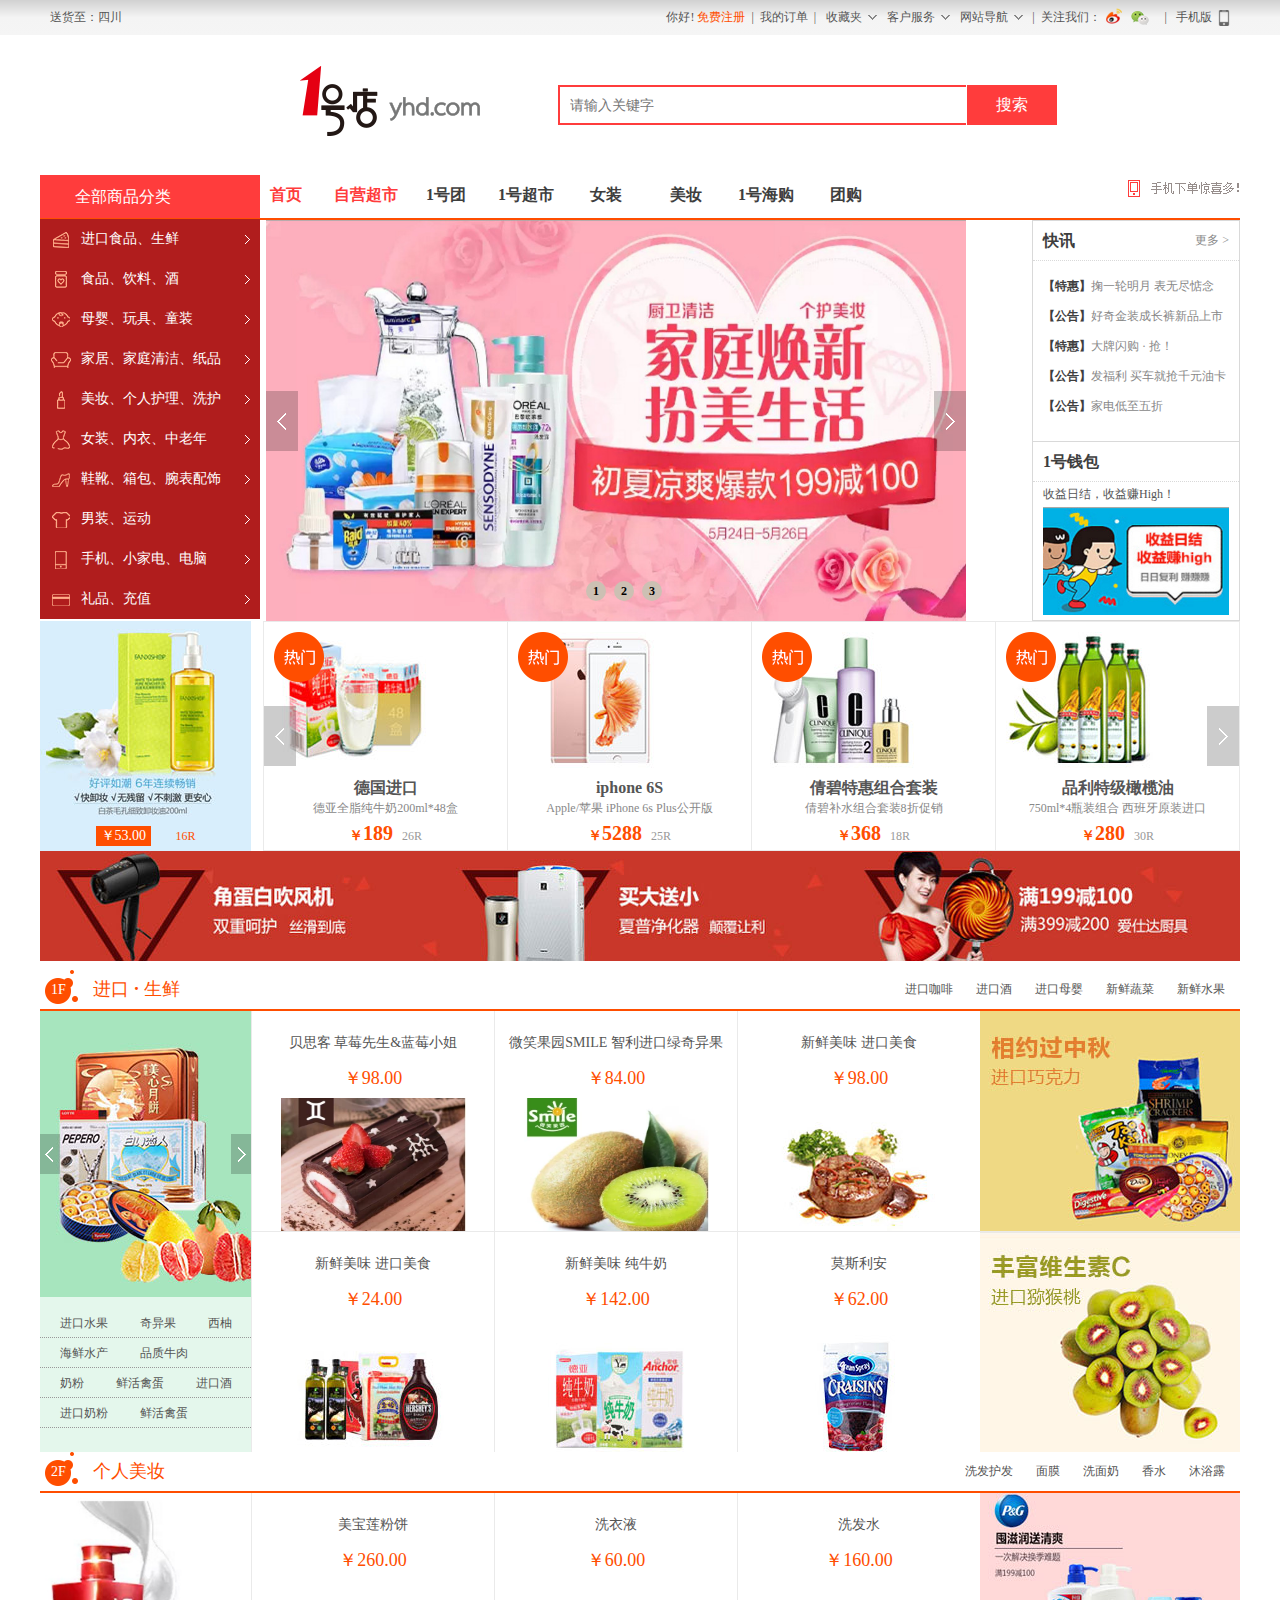
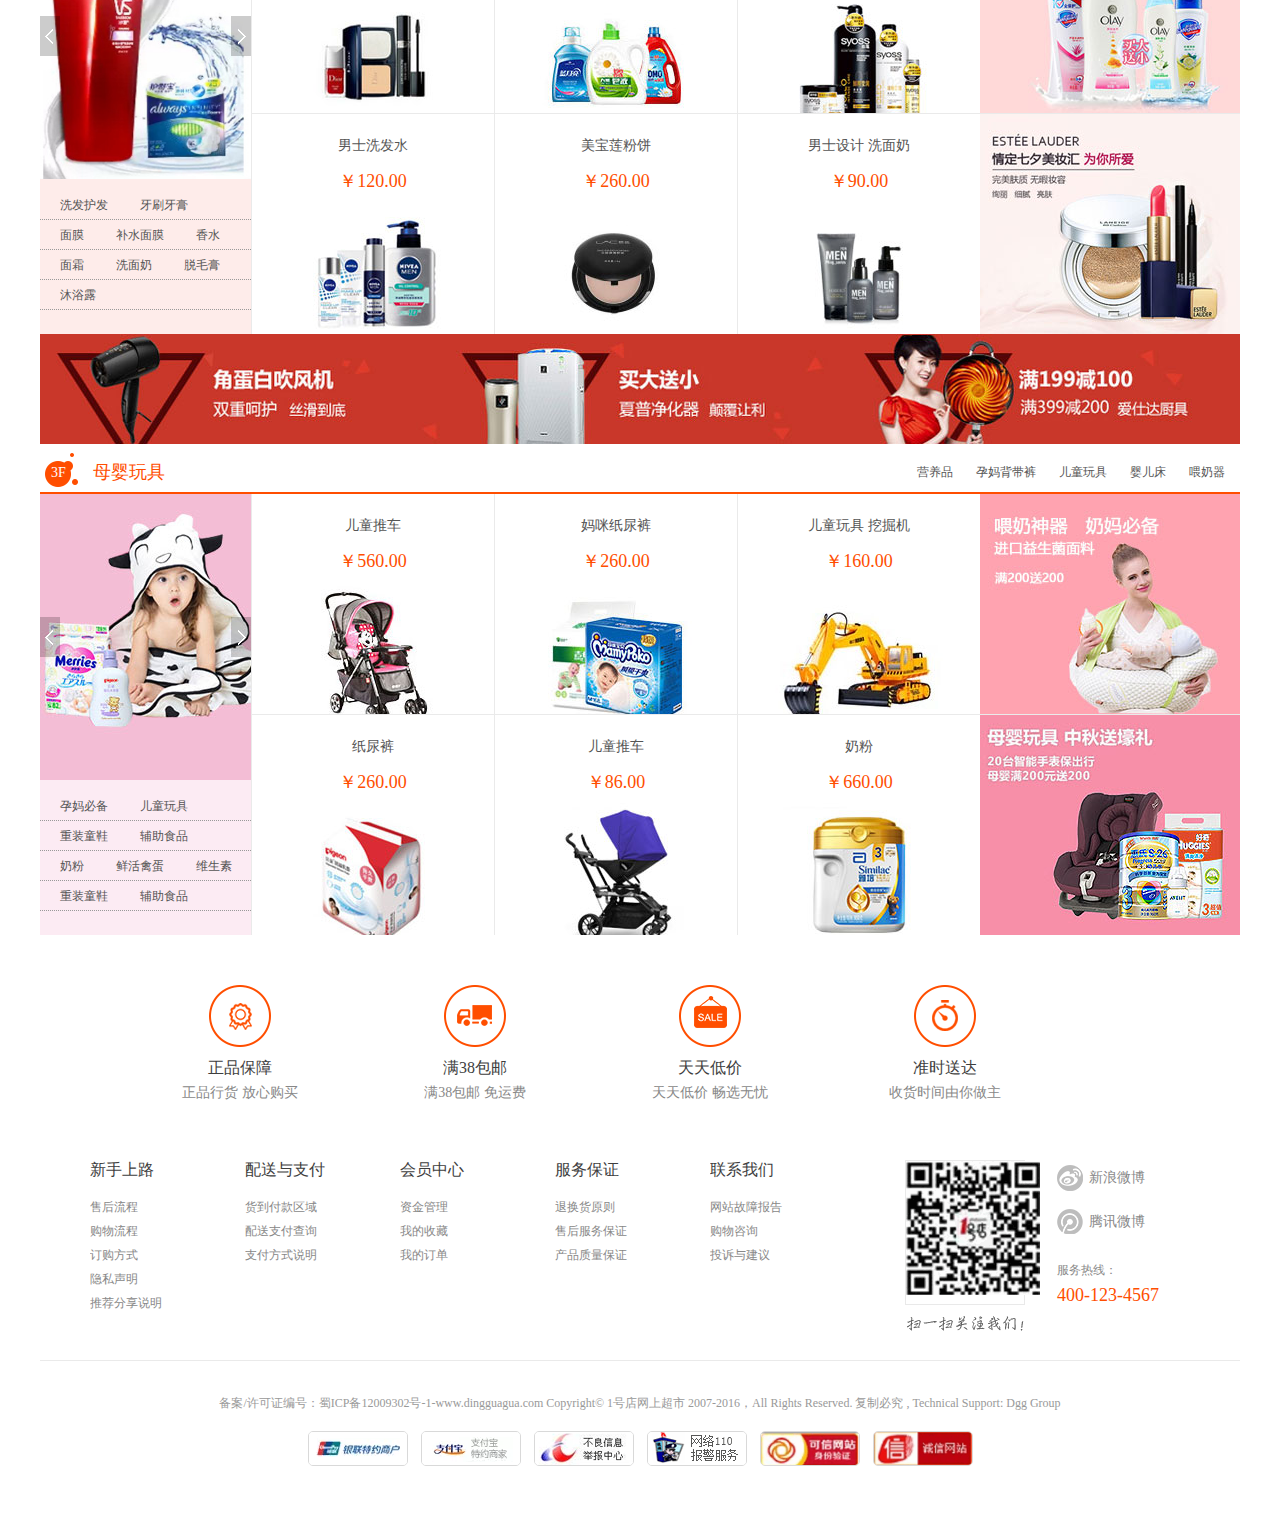
==== commit 4c1877e3: "2021-03-22 pm" ====
--- a/oneshop-web/target/oneshop-web/index.html
+++ b/oneshop-web/target/oneshop-web/index.html
@@ -4,11 +4,8 @@
     <meta charset="UTF-8">
     <title></title>
     <link type="text/css" rel="stylesheet" href="css/style.css"/>
-    <link rel="stylesheet" href="third-party/layui/css/layui.css">
     <script src="third-party/jquery-1.8.3.min.js"></script>
-    <script src="third-party/layui/layui.js"></script>
     <title>一号店</title>
-
 </head>
 <body>
 <!--网页头部-->
@@ -21,8 +18,8 @@
         </div>
         <div class="fr top_right">
             <div class="fl">
-                你好! 请<a href="#">登录</a>
-                <a href="#" style="color:#ff4e00;">免费注册</a>&nbsp; | &nbsp;<a href="#">我的订单</a>&nbsp; |
+                你好! <a href="#"><span id="uname"></span></a>
+                <a href="registerpage.html" style="color:#ff4e00;">免费注册</a>&nbsp; | &nbsp;<a href="#">我的订单</a>&nbsp; |
             </div>
             <ul class="ss">
                 <li class="ss_list">
@@ -64,19 +61,17 @@
                 <img src="images/logo.png"/>
             </a>
         </div>
-        <div class="search">
-            <form>
-                <input type="search" value="" placeholder="请输入关键字" class="s_ipt"/>
-                <input type="submit" value="搜索" class="s_btn"/>
-            </form>
-            <div class="fl">
-                <a href="#">咖啡</a>
-                <a href="#">iphone 6S</a>
-                <a href="#">新鲜美食</a>
-                <a href="#">蛋糕</a>
-                <a href="#">日用品</a>
-                <a href="#">连衣裙</a>
-            </div>
+        <div class="search" style="margin-left: 50px">
+            <input type="search" value="" style="margin-left: 0.2%" id="search" placeholder="请输入关键字" class="s_ipt"/>
+            <input type="submit" id="sub" style="margin-left: 0.2%;border: none" value="搜索" class="s_btn"/>
+<!--            <div class="fl">-->
+<!--                <a href="#">咖啡</a>-->
+<!--                <a href="#">iphone 6S</a>-->
+<!--                <a href="#">新鲜美食</a>-->
+<!--                <a href="#">蛋糕</a>-->
+<!--                <a href="#">日用品</a>-->
+<!--                <a href="#">连衣裙</a>-->
+<!--            </div>-->
         </div>
     </div>
 </header>
@@ -382,13 +377,18 @@
         </div>
         <!--焦点图-->
         <div class="banner">
-            <div class="layui-carousel" id="test1">
-                <div carousel-item>
-                    <div><img src="images/ban1.jpg" width="735px" height="401px"/></div>
-                    <div><img src="images/baby_b1.jpg" width="735px" height="401px"/></div>
-                    <div><img src="images/baby_b2.jpg" width="735px" height="401px"/></div>
-                    <div><img src="images/ca_1.jpg" width="735px" height="401px"/></div>
-                    <div><img src="images/ca_3.jpg" width="735px" height="401px"/></div>
+            <div class="top_slide_wrap">
+                <ul class="slide_box ">
+                    <li><img src="images/ban1.jpg" width="700" height="401"/></li>
+                </ul>
+                <ul class="num">
+                    <li><a href="#">1</a></li>
+                    <li><a href="#">2</a></li>
+                    <li><a href="#">3</a></li>
+                </ul>
+                <div class="op_btns">
+                    <a href="#" class="op_btn op_prev"></a>
+                    <a href="#" class="op_btn op_next"></a>
                 </div>
             </div>
         </div>
@@ -768,6 +768,8 @@
         </div>
     </section>
     <!--End 母婴玩具 End-->
+
+
 </section>
 <!--网页底部-->
 <footer class="center">
@@ -856,15 +858,16 @@
 </body>
 </html>
 <script>
-    layui.use('carousel', function () {
-        var carousel = layui.carousel;
-        //建造实例
-        carousel.render({
-            elem: '#test1'
-            , width: '735px' //设置容器宽度
-            , height: '401px'
-            , arrow: 'always' //始终显示箭头
-            //,anim: 'updown' //切换动画方式
-        });
-    });
+
+    if (sessionStorage.getItem("uphone")=="null") {
+        $("#uname").html(`<span id="login">请登录</span>`);
+    } else {
+        $("#uname").html(sessionStorage.getItem("uphone"));
+    }
+    $("#login").click(function (){
+        location.href = "loginpage.html";
+    })
+    $("#sub").click(function (){
+        location.href= "searchList.html?search="+$("#search").val();
+    })
 </script>
--- a/oneshop-web/target/oneshop-web/css/style.css
+++ b/oneshop-web/target/oneshop-web/css/style.css
@@ -129,8 +129,8 @@
     overflow: hidden;
     float: left;
     display: inline;
-    margin-top: 40px;
-    margin-left: 60px;
+    margin-top: 30px;
+    margin-left: 300px;
     box-sizing: border-box;
 }
 .search {
@@ -601,9 +601,7 @@
 
 
 /*----------首页（热门商品）-----------*/
-.content{
-    margin-top: 20px;
-}
+
 .hot {
     width: 211px;
     height: 230px;
